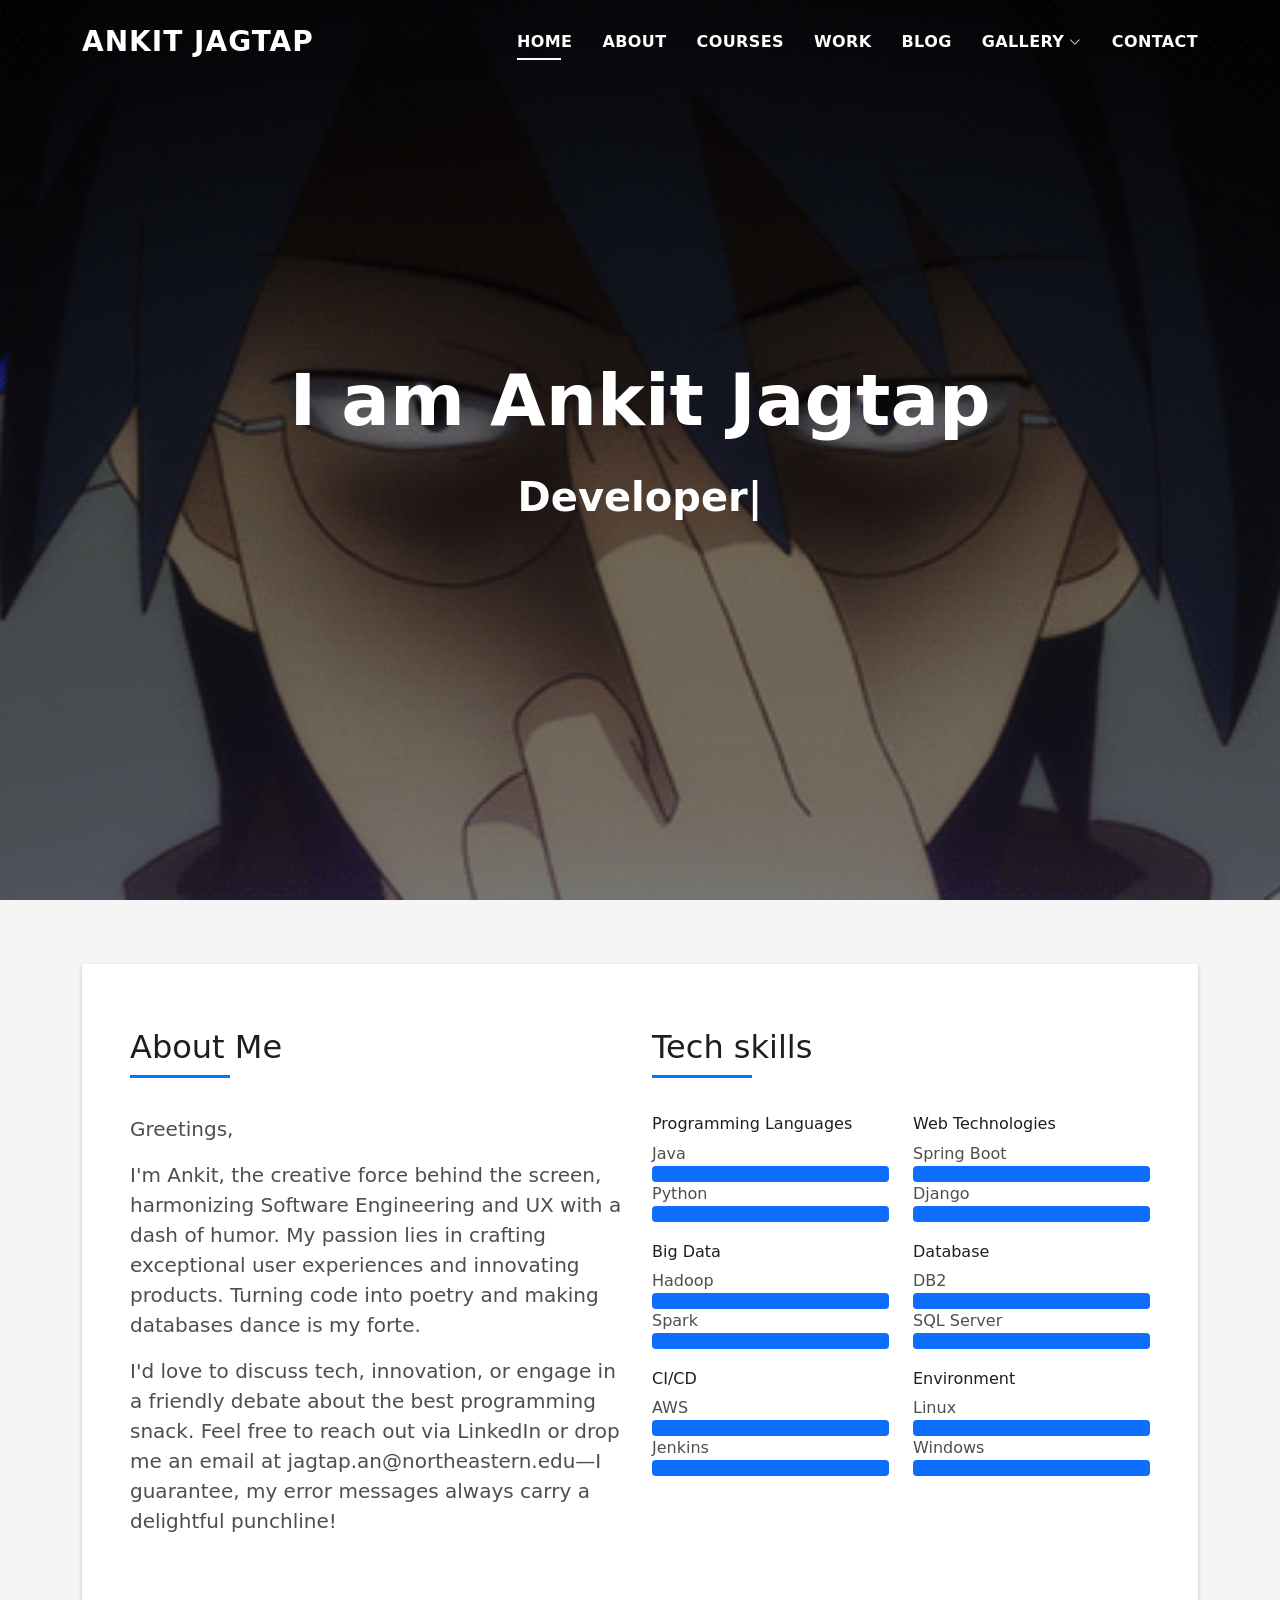
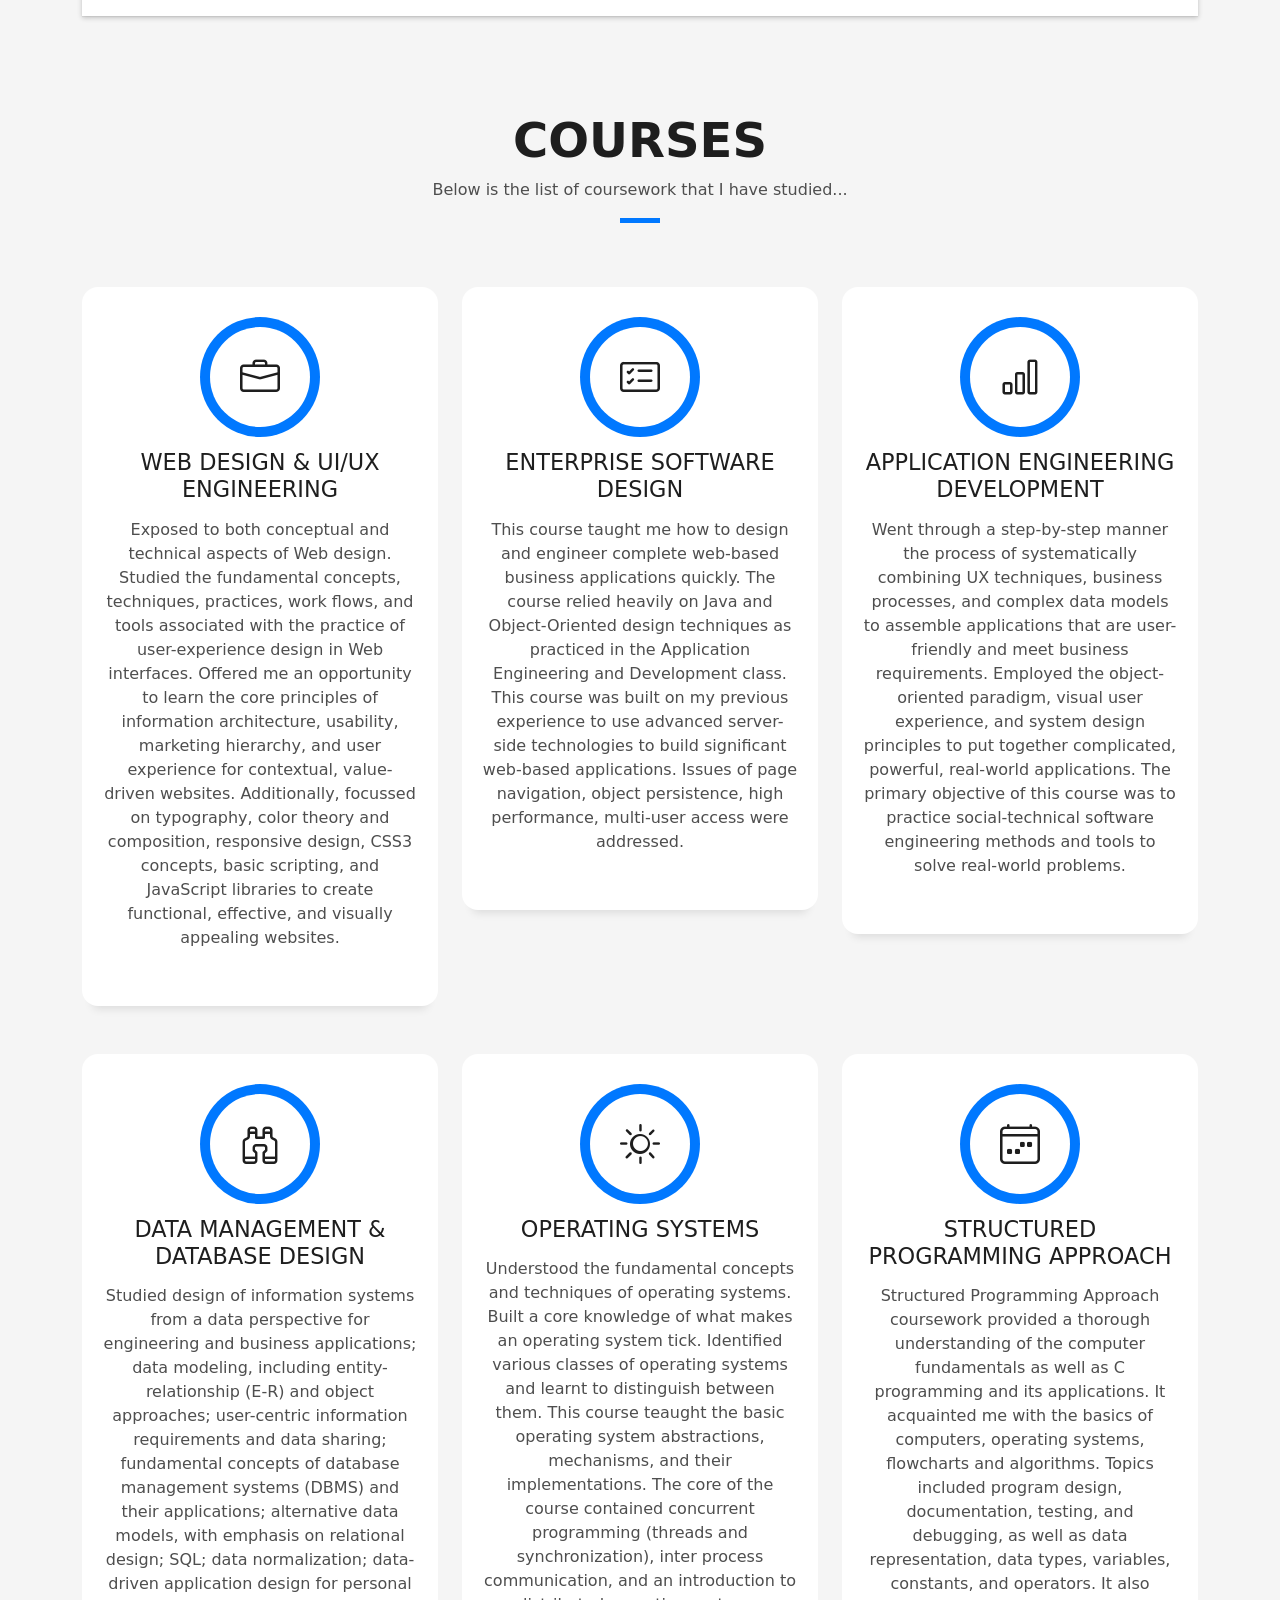
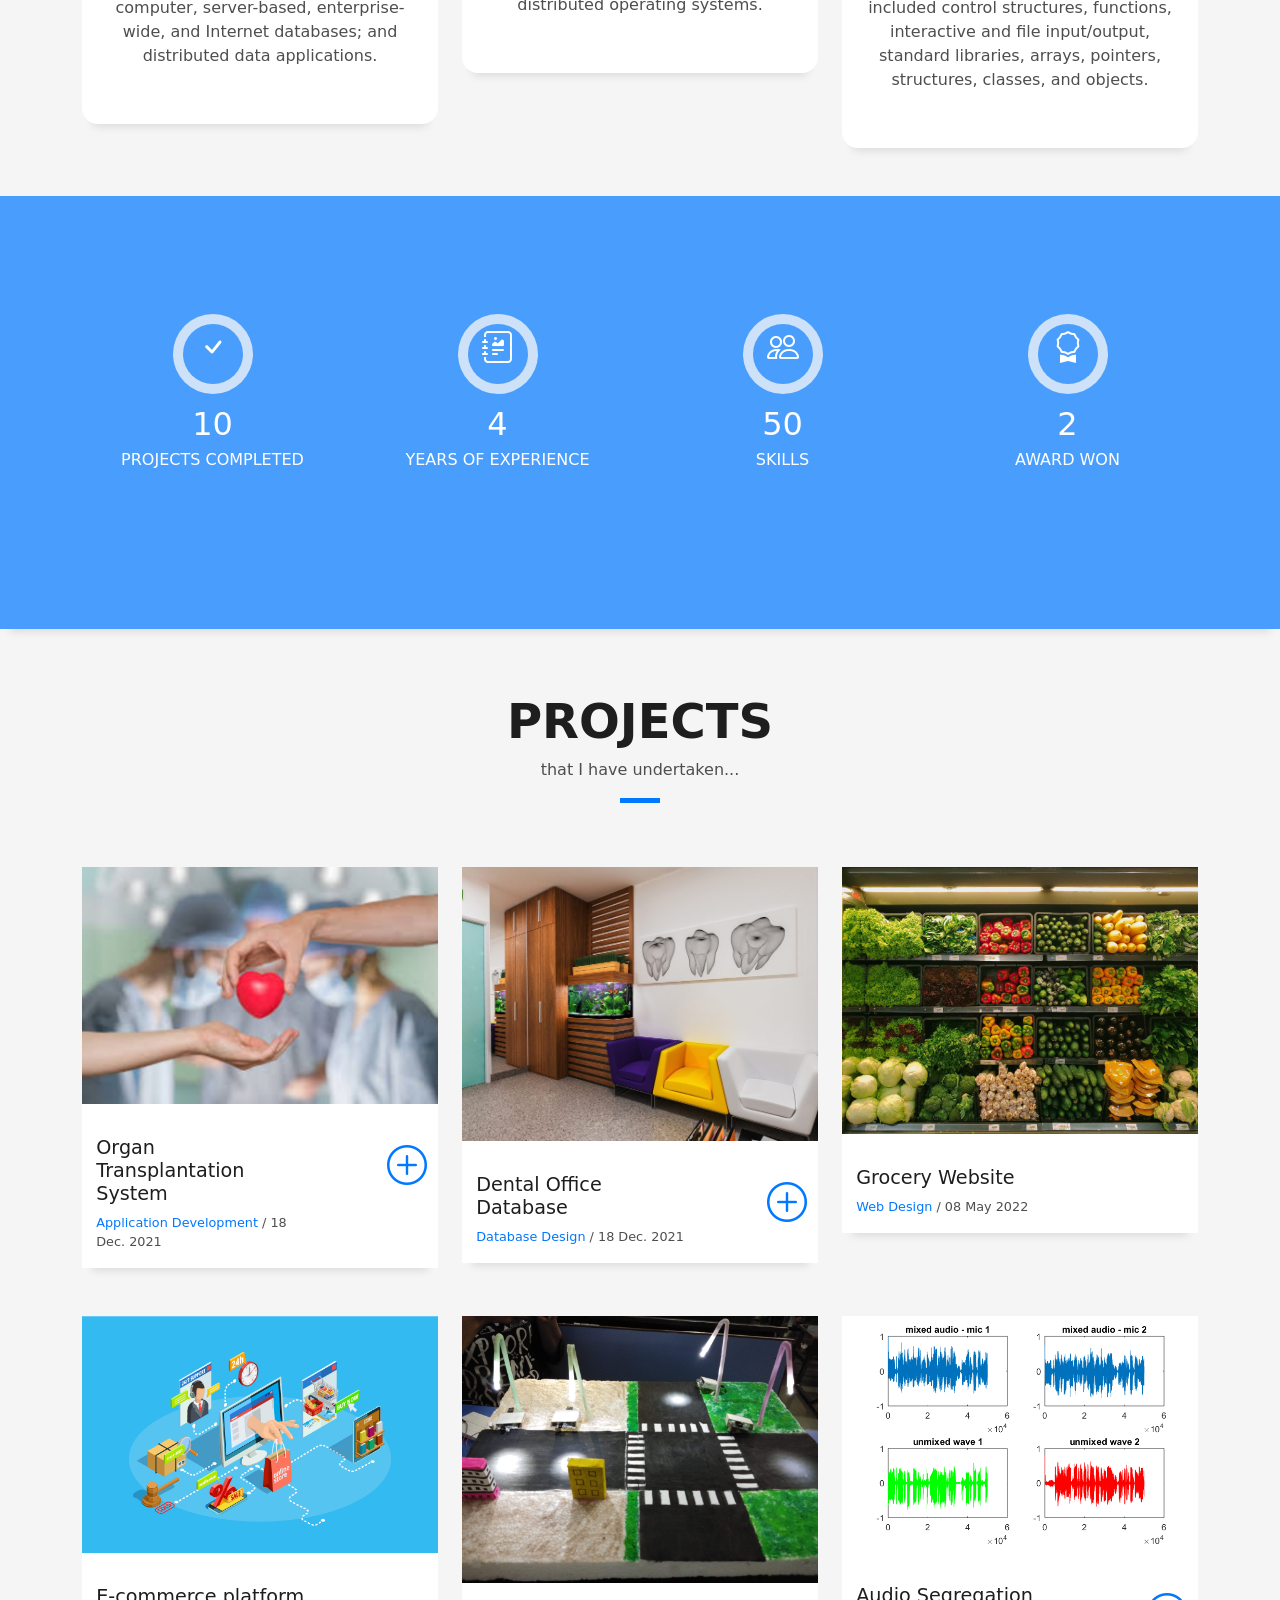
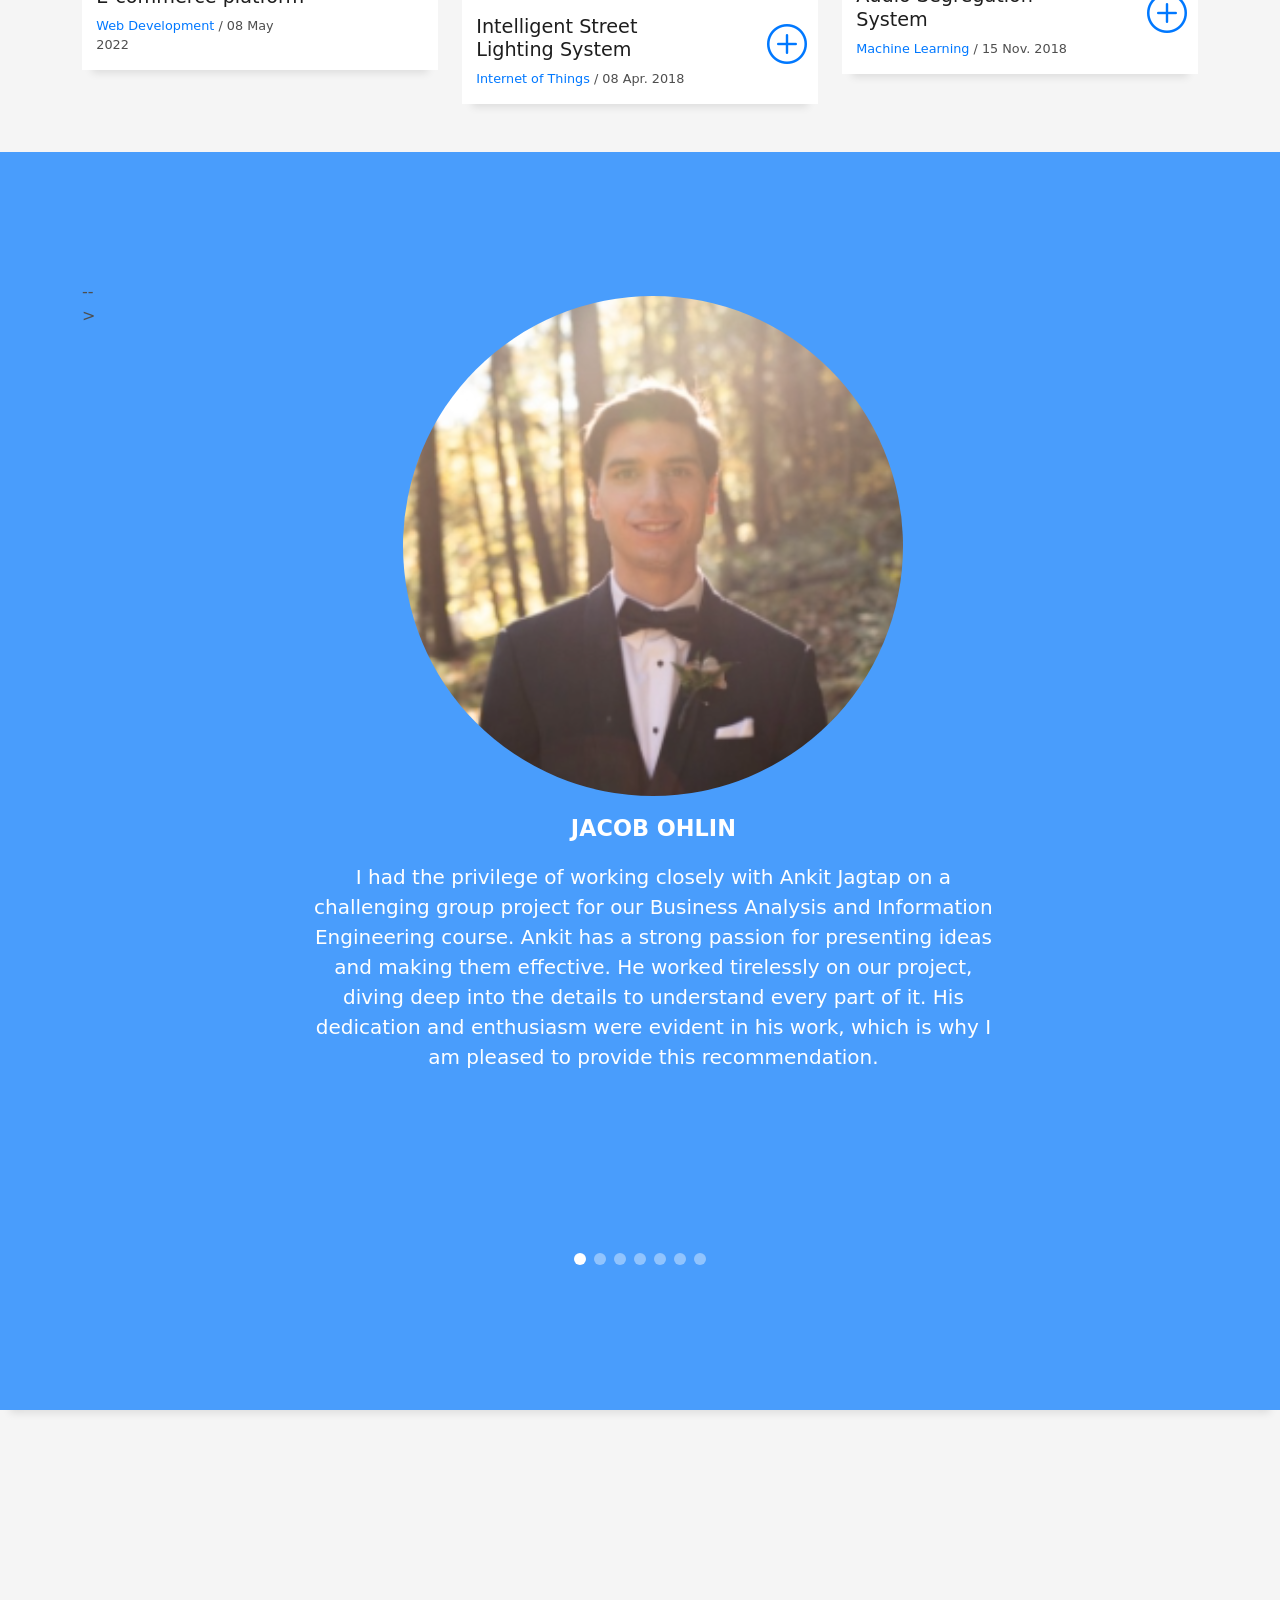
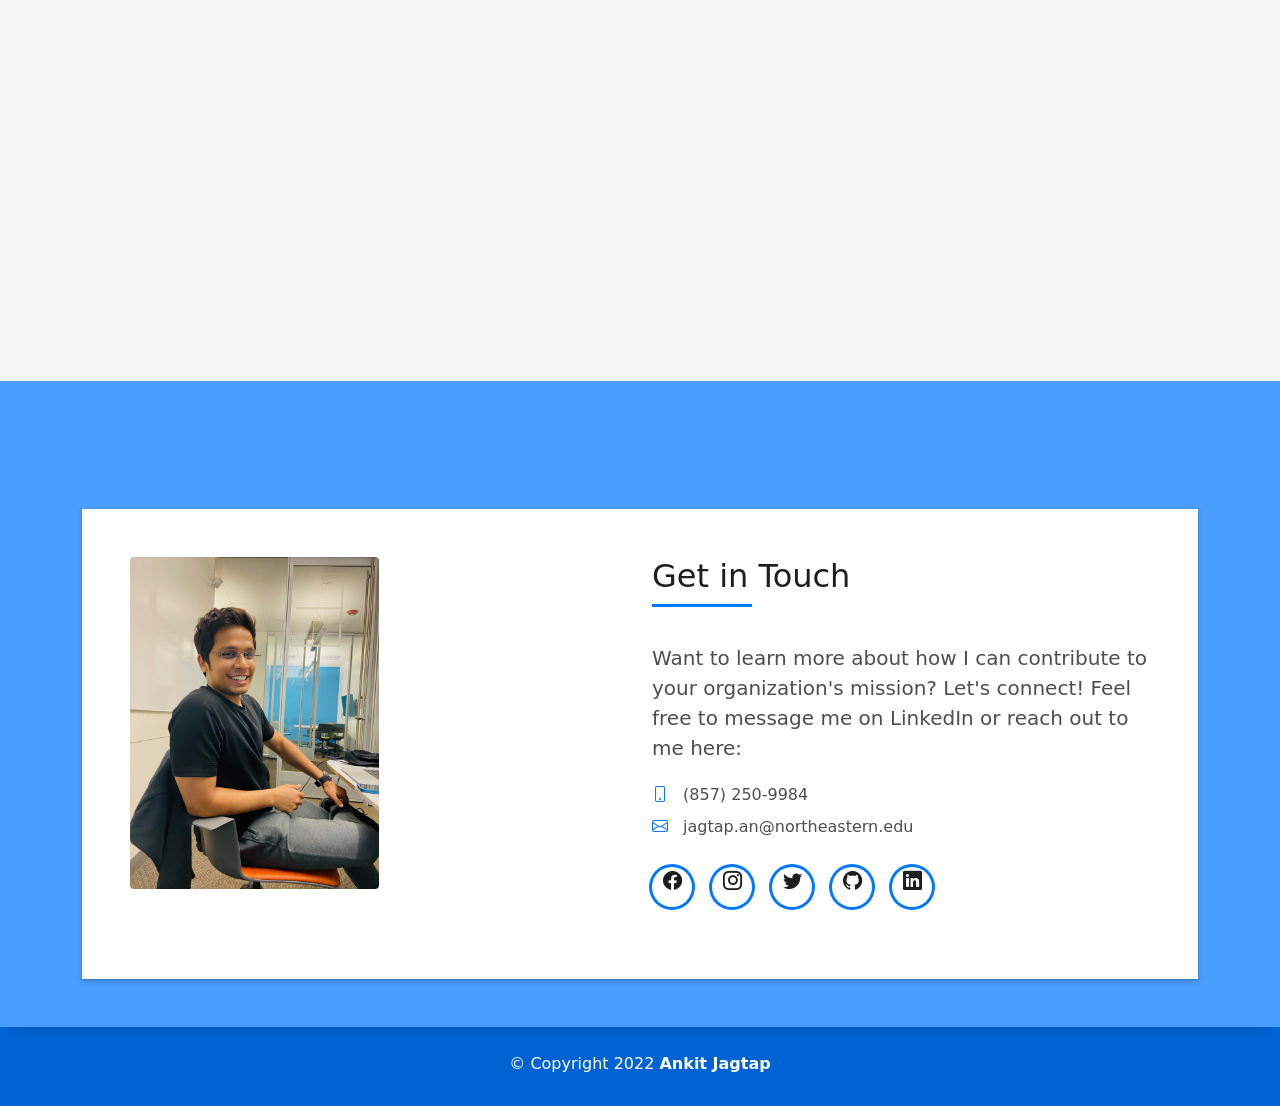
==== INFO6150-Assignment5_PartA/index.html @ 707063a5 "Update index.html Zapier chatbot" ====
<!DOCTYPE html>
<html lang="en">

<head>
  <!-- Favicons -->
  <meta charset="UTF-8">
    <meta name="viewport" content="width=device-width, initial-scale=1.0">
    <title>Ankit Jagtap</title>
    <!-- set the favicon -->
    <link rel="icon" href="assets/img/Avatar_Manga_2.png" type="image/x-icon">

  <!-- Vendor CSS Files -->
  <link href="assets/vendor/bootstrap/css/bootstrap.min.css" rel="stylesheet">
  <link href="assets/vendor/bootstrap-icons/bootstrap-icons.css" rel="stylesheet">
  <link href="assets/vendor/glightbox/css/glightbox.min.css" rel="stylesheet">
  <link href="assets/vendor/swiper/swiper-bundle.min.css" rel="stylesheet">

  <!-- Template Main CSS File -->
  <link href="assets/css/style.css" rel="stylesheet">

   <!-- Space for Key skills -->
      <style>
      .col-sm-6 {
        margin-bottom: 20px;
      }
    </style>

</head>

<body>
  
  <!-- ======= Header ======= -->
  <header id="header" class="fixed-top">
    <div class="container d-flex align-items-center justify-content-between">

      <h1 class="logo"><a href="index.html">ANKIT JAGTAP</a></h1>
      <!-- Uncomment below if you prefer to use an image logo -->
      <!-- <a href="index.html" class="logo"><img src="assets/img/logo.png" alt="" class="img-fluid"></a>-->

      <nav id="navbar" class="navbar">
        <ul>
          <li><a class="nav-link scrollto active" href="#hero">Home</a></li>
          <li><a class="nav-link scrollto" href="#about">About</a></li>
          <li><a class="nav-link scrollto" href="#services">Courses</a></li>
          <li><a class="nav-link scrollto " href="#work">Work</a></li>
          <li><a class="nav-link scrollto " href="#blog">Blog</a></li>
          <li class="dropdown"><a href="#"><span>Gallery</span> <i class="bi bi-chevron-down"></i></a>
            <ul>
              <li><a href="assets/img/Jagtap_Ankit_Resume.pdf">Resume</a></li>
              <li class="dropdown"><a href="#"><span>Certifications</span> <i class="bi bi-chevron-right"></i></a>
                <ul>
                  <li><a href="assets/img/Udemy_DA.jpeg">MySQL for Data Analysis</a></li>
                  <li><a href="assets/img/GoogleAnalytics.pdf">Google Analytics for Beginners</a></li>
                  <li><a href="assets/img/Java8_Udemy.pdf">Java-8</a></li>
                  <li><a href="assets/img/DA-100_Udemy.pdf">Microsoft Power BI (DA-100)</a></li>
                </ul>
              </li>
              <li><a href="assets/img/Evolve.pdf">Evolve Bronze Certification</a></li>
              <li><a href="assets/img/AceOfQuarter.jpeg">Q2- 2020 Ace of Quarter</a></li>
              <li><a href="https://www.hackerrank.com/jagtapankit65">Hackerrank</a></li>
            </ul>
          </li>
          <li><a class="nav-link scrollto" href="#contact">Contact</a></li>
        </ul>
        <i class="bi bi-list mobile-nav-toggle"></i>
      </nav><!-- .navbar -->

    </div>
  </header><!-- End Header -->

  <!-- ======= Hero Section ======= -->
  <div id="hero" class="hero route bg-image" style="background-image: url(assets/img/Smart_Guy_Glasses.gif)">
    <div class="overlay-itro"></div>
    <div class="hero-content display-table">
      <div class="table-cell">
        <div class="container">
          <!--<p class="display-6 color-d">Hello, world!</p>-->
          <h1 class="hero-title mb-4">I am Ankit Jagtap</h1>
          <p class="hero-subtitle"><span class="typed" data-typed-items="Developer, Designer, Innovator, Product Enthusiast"></span></p>
          <!-- <p class="pt-3"><a class="btn btn-primary btn js-scroll px-4" href="#about" role="button">Learn More</a></p> -->
        </div>
      </div>
    </div>
  </div><!-- End Hero Section -->

  <main id="main">

    <!-- ======= About Section ======= -->
    <section id="about" class="about-mf sect-pt4 route">
        <div class="container">
          <div class="row">
            <div class="col-sm-12">
              <div class="box-shadow-full about-me-section">
                <div class="row">
                  <div class="col-md-6">
                    <div class="about-me pt-4 pt-md-0">
                      <div class="title-box-2">
                        <h5 class="title-left">About Me</h5>
                      </div>
                      <p class="lead">Greetings,</p>
                      <p class="lead">
                        I'm Ankit, the creative force behind the screen,
                        harmonizing Software Engineering and UX with a dash of
                        humor. My passion lies in crafting exceptional user
                        experiences and innovating products. Turning code into
                        poetry and making databases dance is my forte.
                      </p>
                      <p class="lead">
                        I'd love to discuss tech, innovation, or engage in a
                        friendly debate about the best programming snack. Feel
                        free to reach out via LinkedIn or drop me an email at
                        jagtap.an@northeastern.edu—I guarantee, my error
                        messages always carry a delightful punchline!
                      </p>
                    </div>
                  </div>
                  <div class="col-md-6">
                    <div class="row">
                      <div class="col-sm-12">
                        <div class="title-box-2">
                          <h5 class="title-left">Tech skills</h5>
                        </div>
                      </div>
                      <div class="col-sm-6">
                        <!-- Left side -->
                        <h6>Programming Languages</h6>
                        <span>Java</span>
                        <div class="progress">
                          <div
                            class="progress-bar"
                            role="progressbar"
                            style="width: 100%"
                            aria-valuenow="100"
                            aria-valuemin="0"
                            aria-valuemax="100"
                          ></div>
                        </div>
                        <span>Python</span>
                        <div class="progress">
                          <div
                            class="progress-bar"
                            role="progressbar"
                            style="width: 100%"
                            aria-valuenow="100"
                            aria-valuemin="0"
                            aria-valuemax="100"
                          ></div>
                        </div>
                        <!-- Add other skills on the left side -->
                      </div>

                      <div class="col-sm-6">
                        <!-- Right side -->
                        <h6>Web Technologies</h6>
                        <span>Spring Boot</span>
                        <div class="progress">
                          <div
                            class="progress-bar"
                            role="progressbar"
                            style="width: 100%"
                            aria-valuenow="100"
                            aria-valuemin="0"
                            aria-valuemax="100"
                          ></div>
                        </div>
                        <span>Django</span>
                        <div class="progress">
                          <div
                            class="progress-bar"
                            role="progressbar"
                            style="width: 100%"
                            aria-valuenow="100"
                            aria-valuemin="0"
                            aria-valuemax="100"
                          ></div>
                        </div>
                        <!-- Add other skills on the right side -->
                      </div>

                      <div class="col-sm-6">
                        <h6>Big Data</h6>
                        <span>Hadoop</span>
                        <div class="progress">
                          <div
                            class="progress-bar"
                            role="progressbar"
                            style="width: 100%"
                            aria-valuenow="100"
                            aria-valuemin="0"
                            aria-valuemax="100"
                          ></div>
                        </div>
                        <span>Spark</span>
                        <div class="progress">
                          <div
                            class="progress-bar"
                            role="progressbar"
                            style="width: 100%"
                            aria-valuenow="100"
                            aria-valuemin="0"
                            aria-valuemax="100"
                          ></div>
                        </div>
                      </div>

                      <div class="col-sm-6">
                        <h6>Database</h6>
                        <span>DB2</span>
                        <div class="progress">
                          <div
                            class="progress-bar"
                            role="progressbar"
                            style="width: 100%"
                            aria-valuenow="100"
                            aria-valuemin="0"
                            aria-valuemax="100"
                          ></div>
                        </div>
                        <span>SQL Server</span>
                        <div class="progress">
                          <div
                            class="progress-bar"
                            role="progressbar"
                            style="width: 100%"
                            aria-valuenow="100"
                            aria-valuemin="0"
                            aria-valuemax="100"
                          ></div>
                        </div>
                      </div>

                      <div class="col-sm-6">
                        <h6>CI/CD</h6>
                        <span>AWS</span>
                        <div class="progress">
                          <div
                            class="progress-bar"
                            role="progressbar"
                            style="width: 100%"
                            aria-valuenow="100"
                            aria-valuemin="0"
                            aria-valuemax="100"
                          ></div>
                        </div>
                        <span>Jenkins</span>
                        <div class="progress">
                          <div
                            class="progress-bar"
                            role="progressbar"
                            style="width: 100%"
                            aria-valuenow="100"
                            aria-valuemin="0"
                            aria-valuemax="100"
                          ></div>
                        </div>
                      </div>

                      <div class="col-sm-6">
                        <h6>Environment</h6>
                        <span>Linux</span>
                        <div class="progress">
                          <div
                            class="progress-bar"
                            role="progressbar"
                            style="width: 100%"
                            aria-valuenow="100"
                            aria-valuemin="0"
                            aria-valuemax="100"
                          ></div>
                        </div>
                        <span>Windows</span>
                        <div class="progress">
                          <div
                            class="progress-bar"
                            role="progressbar"
                            style="width: 100%"
                            aria-valuenow="100"
                            aria-valuemin="0"
                            aria-valuemax="100"
                          ></div>
                        </div>
                      </div>
                    </div>
                  </div>
                </div>
              </div>
            </div>
          </div>
        </div>
      </section>
    <!-- End About Section -->

    <!-- ======= Services Section ======= -->
    <section id="services" class="services-mf pt-5 route">
      <div class="container">
        <div class="row">
          <div class="col-sm-12">
            <div class="title-box text-center">
              <h3 class="title-a">
                Courses
              </h3>
              <p class="subtitle-a">
                Below is the list of coursework that I have studied...
              </p>
              <div class="line-mf"></div>
            </div>
          </div>
        </div>
        <div class="row">
          <div class="col-md-4">
            <div class="service-box">
              <div class="service-ico">
                <span class="ico-circle"><i class="bi bi-briefcase"></i></span>
              </div>
              <div class="service-content">
                <h2 class="s-title">Web Design & UI/UX Engineering</h2>
                <p class="s-description text-center">
                  Exposed to both conceptual and technical aspects of Web design.
                  Studied the fundamental concepts, techniques, practices, work flows, and tools associated with the practice of user-experience design in Web interfaces. 
                  Offered me an opportunity to learn the core principles of information architecture, usability, marketing hierarchy, and user experience for contextual, value-driven websites. 
                  Additionally, focussed on typography, color theory and composition, responsive design, CSS3 concepts, basic scripting, and JavaScript libraries to create functional, effective, and visually appealing websites.
                </p>
              </div>
            </div>
          </div>
          <div class="col-md-4">
            <div class="service-box">
              <div class="service-ico">
                <span class="ico-circle"><i class="bi bi-card-checklist"></i></span>
              </div>
              <div class="service-content">
                <h2 class="s-title">Enterprise Software Design</h2>
                <p class="s-description text-center">
                  This course taught me how to design and engineer complete web-based business applications quickly. 
                  The course relied heavily on Java and Object-Oriented design techniques as practiced in the Application Engineering and Development class. 
                  This course was built on my previous experience to use advanced server-side technologies to build significant web-based applications. 
                  Issues of page navigation, object persistence, high performance, multi-user access were addressed.
                </p>
              </div>
            </div>
          </div>
          <div class="col-md-4">
            <div class="service-box">
              <div class="service-ico">
                <span class="ico-circle"><i class="bi bi-bar-chart"></i></span>
              </div>
              <div class="service-content">
                <h2 class="s-title">Application Engineering Development</h2>
                <p class="s-description text-center">
                  Went through a step-by-step manner the process of systematically combining UX techniques, business processes, and complex data models to assemble applications that are user-friendly and meet business requirements. 
                  Employed the object-oriented paradigm, visual user experience, and system design principles to put together complicated, powerful, real-world applications. 
                  The primary objective of this course was to practice social-technical software engineering methods and tools to solve real-world problems.
                </p>
              </div>
            </div>
          </div>
          <div class="col-md-4">
            <div class="service-box">
              <div class="service-ico">
                <span class="ico-circle"><i class="bi bi-binoculars"></i></span>
              </div>
              <div class="service-content">
                <h2 class="s-title">Data Management & Database Design</h2>
                <p class="s-description text-center">
                  Studied design of information systems from a data perspective for engineering and business applications; data modeling, including entity-relationship (E-R) and object approaches; 
                  user-centric information requirements and data sharing; fundamental concepts of database management systems (DBMS) and their applications; 
                  alternative data models, with emphasis on relational design; SQL; data normalization; data-driven application design for personal computer, server-based, enterprise-wide, and Internet databases; and distributed data applications.
                </p>
              </div>
            </div>
          </div>
          <div class="col-md-4">
            <div class="service-box">
              <div class="service-ico">
                <span class="ico-circle"><i class="bi bi-brightness-high"></i></span>
              </div>
              <div class="service-content">
                <h2 class="s-title">Operating Systems</h2>
                <p class="s-description text-center">
                  Understood the fundamental concepts and techniques of operating systems. 
                  Built a core knowledge of what makes an operating system tick. 
                  Identified various classes of operating systems and learnt to distinguish between them.
                  This course teaught the basic operating system abstractions, mechanisms, and their implementations.
                  The core of the course contained concurrent programming (threads and synchronization), inter process communication, and an introduction to distributed operating systems.
                </p>
              </div>
            </div>
          </div>
          <div class="col-md-4">
            <div class="service-box">
              <div class="service-ico">
                <span class="ico-circle"><i class="bi bi-calendar4-week"></i></span>
              </div>
              <div class="service-content">
                <h2 class="s-title">Structured Programming Approach</h2>
                <p class="s-description text-center">
                  Structured Programming Approach coursework provided a thorough understanding of the computer fundamentals as well as C programming and its applications. 
                  It acquainted me with the basics of computers, operating systems, flowcharts and algorithms.
                  Topics included program design, documentation, testing, and debugging, as well as data representation, data types, variables, constants, and operators. 
                  It also included control structures, functions, interactive and file input/output, standard libraries, arrays, pointers, structures, classes, and objects.
                </p>
              </div>
            </div>
          </div>
        </div>
      </div>
    </section><!-- End Services Section -->

    <!-- ======= Counter Section ======= -->
    <div class="section-counter paralax-mf bg-image" style="background-image: url(assets/img/counters-bg.jpg)">
      <div class="overlay-mf"></div>
      <div class="container position-relative">
        <div class="row">
          <div class="col-sm-3 col-lg-3">
            <div class="counter-box counter-box pt-4 pt-md-0">
              <div class="counter-ico">
                <span class="ico-circle"><i class="bi bi-check"></i></span>
              </div>
              <div class="counter-num">
                <p data-purecounter-start="0" data-purecounter-end="10" data-purecounter-duration="1" class="counter purecounter"></p>
                <span class="counter-text">PROJECTS COMPLETED</span>
              </div>
            </div>
          </div>
          <div class="col-sm-3 col-lg-3">
            <div class="counter-box pt-4 pt-md-0">
              <div class="counter-ico">
                <span class="ico-circle"><i class="bi bi-journal-richtext"></i></span>
              </div>
              <div class="counter-num">
                <p data-purecounter-start="0" data-purecounter-end="4" data-purecounter-duration="1" class="counter purecounter"></p>
                <span class="counter-text">YEARS OF EXPERIENCE</span>
              </div>
            </div>
          </div>
          <div class="col-sm-3 col-lg-3">
            <div class="counter-box pt-4 pt-md-0">
              <div class="counter-ico">
                <span class="ico-circle"><i class="bi bi-people"></i></span>
              </div>
              <div class="counter-num">
                <p data-purecounter-start="0" data-purecounter-end="50" data-purecounter-duration="1" class="counter purecounter"></p>
                <span class="counter-text">SKILLS</span>
              </div>
            </div>
          </div>
          <div class="col-sm-3 col-lg-3">
            <div class="counter-box pt-4 pt-md-0">
              <div class="counter-ico">
                <span class="ico-circle"><i class="bi bi-award"></i></span>
              </div>
              <div class="counter-num">
                <p data-purecounter-start="0" data-purecounter-end="2" data-purecounter-duration="1" class="counter purecounter"></p>
                <span class="counter-text">AWARD WON</span>
              </div>
            </div>
          </div>
        </div>
      </div>
    </div><!-- End Counter Section -->

    <!-- ======= Projects Section ======= -->
    <section id="work" class="portfolio-mf sect-pt4 route">
      <div class="container">
        <div class="row">
          <div class="col-sm-12">
            <div class="title-box text-center">
              <h3 class="title-a">
                PROJECTS
              </h3>
              <p class="subtitle-a">
                that I have undertaken...
              </p>
              <div class="line-mf"></div>
            </div>
          </div>
        </div>
        <div class="row">
          <div class="col-md-4">
            <div class="work-box">
              <a href="assets/img/Donor2.v4.jpg" data-gallery="portfolioGallery" class="portfolio-lightbox">
                <div class="work-img">
                  <img src="assets/img/Donor2.v4.jpg" alt="" class="img-fluid">
                </div>
              </a>
              <div class="work-content">
                <div class="row">
                  <div class="col-sm-8">
                    <h2 class="w-title">Organ Transplantation System</h2>
                    <div class="w-more">
                      <span class="w-ctegory">Application Development</span> / <span class="w-date">18 Dec. 2021</span>
                    </div>
                  </div>
                  <div class="col-sm-4">
                    <div class="w-like">
                      <a href="portfolio-details1.html"> <span class="bi bi-plus-circle"></span></a>
                    </div>
                  </div>
                </div>
              </div>
            </div>
          </div>
          <div class="col-md-4">
            <div class="work-box">
              <a href="assets/img/DentalOffice2.jpeg" data-gallery="portfolioGallery" class="portfolio-lightbox">
                <div class="work-img">
                  <img src="assets/img/DentalOffice2.jpeg" alt="" class="img-fluid">
                </div>
              </a>
              <div class="work-content">
                <div class="row">
                  <div class="col-sm-8">
                    <h2 class="w-title">Dental Office Database</h2>
                    <div class="w-more">
                      <span class="w-ctegory">Database Design</span> / <span class="w-date">18 Dec. 2021</span>
                    </div>
                  </div>
                  <div class="col-sm-4">
                    <div class="w-like">
                      <a href="portfolio-details2.html"> <span class="bi bi-plus-circle"></span></a>
                    </div>
                  </div>
                </div>
              </div>
            </div>
          </div>
          <div class="col-md-4">
            <div class="work-box">
              <a href="assets/img/GroceryStore.jpeg" data-gallery="portfolioGallery" class="portfolio-lightbox">
                <div class="work-img">
                  <img src="assets/img/GroceryStore.jpeg" alt="" class="img-fluid">
                </div>
              </a>
              <div class="work-content">
                <div class="row">
                  <div class="col-sm-8">
                    <h2 class="w-title">Grocery Website</h2>
                    <div class="w-more">
                      <span class="w-ctegory">Web Design</span> / <span class="w-date">08 May 2022</span>
                    </div>
                  </div>
                  <!-- <div class="col-sm-4">
                    <div class="w-like">
                      <a href="portfolio-details.html"> <span class="bi bi-plus-circle"></span></a>
                    </div>
                  </div> -->
                </div>
              </div>
            </div>
          </div>
          <div class="col-md-4">
            <div class="work-box">
              <a href="assets/img/Ecommerce.png" data-gallery="portfolioGallery" class="portfolio-lightbox">
                <div class="work-img">
                  <img src="assets/img/Ecommerce.png" alt="" class="img-fluid">
                </div>
              </a>
              <div class="work-content">
                <div class="row">
                  <div class="col-sm-8">
                    <h2 class="w-title">E-commerce platform</h2>
                    <div class="w-more">
                      <span class="w-ctegory">Web Development</span> / <span class="w-date">08 May 2022</span>
                    </div>
                  </div>
                  <!-- <div class="col-sm-4">
                    <div class="w-like">
                      <a href="portfolio-details.html"> <span class="bi bi-plus-circle"></span></a>
                    </div>
                  </div> -->
                </div>
              </div>
            </div>
          </div>
          <div class="col-md-4">
            <div class="work-box">
              <a href="assets/img/StreetLight.jpeg" data-gallery="portfolioGallery" class="portfolio-lightbox">
                <div class="work-img">
                  <img src="assets/img/StreetLight.jpeg" alt="" class="img-fluid">
                </div>
              </a>
              <div class="work-content">
                <div class="row">
                  <div class="col-sm-8">
                    <h2 class="w-title">Intelligent Street Lighting System</h2>
                    <div class="w-more">
                      <span class="w-ctegory">Internet of Things</span> / <span class="w-date">08 Apr. 2018</span>
                    </div>
                  </div>
                  <div class="col-sm-4">
                    <div class="w-like">
                      <a href="portfolio-details3.html"> <span class="bi bi-plus-circle"></span></a>
                    </div>
                  </div>
                </div>
              </div>
            </div>
          </div>
          <div class="col-md-4">
            <div class="work-box">
              <a href="assets/img/AudioSegregationSys.png" data-gallery="portfolioGallery" class="portfolio-lightbox">
                <div class="work-img">
                  <img src="assets/img/AudioSegregationSys.png" alt="" class="img-fluid">
                </div>
              </a>
              <div class="work-content">
                <div class="row">
                  <div class="col-sm-8">
                    <h2 class="w-title">Audio Segregation System</h2>
                    <div class="w-more">
                      <span class="w-ctegory">Machine Learning</span> / <span class="w-date">15 Nov. 2018</span>
                    </div>
                  </div>
                  <div class="col-sm-4">
                    <div class="w-like">
                      <a href="portfolio-details4.html"> <span class="bi bi-plus-circle"></span></a>
                    </div>
                  </div>
                </div>
              </div>
            </div>
          </div>

        </div>
      </div>
    </section><!-- End Portfolio Section -->

    <!-- ======= Testimonials Section ======= -->
    <div class="testimonials paralax-mf bg-image" style="background-image: url(assets/img/overlay-bg.jpg)">
      <div class="overlay-mf"></div>
      <div class="container">
        <div class="row">
          <div class="col-md-12">

            <div class="testimonials-slider swiper" data-aos="fade-up" data-aos-delay="100">
              <div class="swiper-wrapper">

<!--                 <div class="swiper-slide">
                  <div class="testimonial-box">
                    <div class="author-test">
                      <img src="assets/img/VincentLattuada.jpeg" alt="" class="rounded-circle b-shadow-a">
                      <span class="author">Vincent Lattuada</span>
                    </div>
                    <div class="content-test">
                      <p class="description lead">
                        Ankit is a bright energized learner with a passion for information systems. He was a great student producing exceptional work and challenged both his classmates and myself with his unique approach and ideas. 
                        He approached issues with an open mind and devised solutions that had an edge to them. He is a great communicator and was the natural leader for his class project. 
                        He would be an asset to any organization or team.
                      </p>
                    </div>
                  </div>
                </div><!-- End testimonial item --> -->

                <div class="swiper-slide">
                    <div class="testimonial-box">
                      <div class="author-test">
                        <img
                          src="assets/img/Jacob_Ohlin.png"
                          alt=""
                          class="rounded-circle b-shadow-a"
                        />
                        <span class="author">Jacob Ohlin</span>
                      </div>
                      <div class="content-test">
                        <p class="description lead">
                          I had the privilege of working closely with Ankit
                          Jagtap on a challenging group project for our Business
                          Analysis and Information Engineering course. Ankit has
                          a strong passion for presenting ideas and making them
                          effective. He worked tirelessly on our project, diving
                          deep into the details to understand every part of it.
                          His dedication and enthusiasm were evident in his
                          work, which is why I am pleased to provide this
                          recommendation.
                        </p>
                      </div>
                    </div>
                  </div>
                  <!-- End testimonial item -->

                  <div class="swiper-slide">
                    <div class="testimonial-box">
                      <div class="author-test">
                        <img
                          src="assets/img/Frank.png"
                          alt=""
                          class="rounded-circle b-shadow-a"
                        />
                        <span class="author">Tae Hyun Kim</span>
                      </div>
                      <div class="content-test">
                        <p class="description lead">
                          I had the privilege of working closely with Ankit
                          during our time as GSG senators at Northeastern
                          University. Ankit's leadership left a lasting
                          impression on me as Vice President of the committee.
                          He consistently demonstrated exceptional care,
                          support, and fostered a positive and collaborative
                          environment. Ankit's extensive knowledge and expertise
                          in technology set him apart. His innovative ideas and
                          technical skills streamlined our processes with the
                          development of an automated attendance system. He also
                          played a crucial role in enhancing the reliability of
                          the Northeastern University mobile app and creating a
                          visually appealing UI homepage.
                        </p>
                      </div>
                    </div>
                  </div>
                  <!-- End testimonial item -->

                  <div class="swiper-slide">
                    <div class="testimonial-box">
                      <div class="author-test">
                        <img
                          src="assets/img/Manisha_Iyer.png"
                          alt=""
                          class="rounded-circle b-shadow-a"
                        />
                        <span class="author">Manisha Iyer</span>
                      </div>
                      <div class="content-test">
                        <p class="description lead">
                          I had the pleasure of partnering with Ankit on two
                          pivotal projects during our time at Northeastern
                          University. Ankit's outstanding team spirit,
                          proactiveness and ownership of project success were
                          truly remarkable. In our "Game Compatibility System
                          for PlayStation" project, his project management
                          skills ensured efficient execution. Ankit's ability to
                          streamline processes and allocate resources
                          effectively led to a 25% reduction in project
                          timelines in our "Conference Funding Process
                          Automation" project. Furthermore, his exceptional
                          presentation skills greatly enhanced our project's
                          effectiveness, conveying complex ideas with clarity
                          and enthusiasm. Ankit is a true asset to any team,
                          known for driving projects to successful execution.
                        </p>
                      </div>
                    </div>
                  </div>
                  <!-- End testimonial item -->

                  <div class="swiper-slide">
                    <div class="testimonial-box">
                      <div class="author-test">
                        <img
                          src="assets/img/Shrimoyee_Banerjee.png"
                          alt=""
                          class="rounded-circle b-shadow-a"
                        />
                        <span class="author">Shrimoyee Banerjee</span>
                      </div>
                      <div class="content-test">
                        <p class="description lead">
                          Ankit possesses outstanding presentation skills that
                          truly set him apart. His ability to convey complex
                          ideas with clarity and enthusiasm greatly enhanced our
                          project's effectiveness. He took the initiative to
                          dive deep into the project's intricacies, leaving no
                          stone unturned. His commitment to understanding every
                          aspect of the project was evident in his work.
                        </p>
                      </div>
                    </div>
                  </div>
                  <!-- End testimonial item -->

                  <div class="swiper-slide">
                    <div class="testimonial-box">
                      <div class="author-test">
                        <img
                          src="assets/img/Vishal_More.jpg"
                          alt=""
                          class="rounded-circle b-shadow-a"
                        />
                        <span class="author">Vishal More</span>
                      </div>
                      <div class="content-test">
                        <p class="description lead">
                          I am thrilled to provide a strong recommendation for
                          Ankit based on our shared professional experiences at
                          Hexaware Technologies. Ankit was a live wire when it
                          came to discover bugs within the application,
                          showing exceptional attention to detail. He
                          meticulously ensured that the software met all
                          business requirements and demonstrated a continuous
                          learning approach. Ankit's dedication to deliver a
                          high-quality application was exemplary. His sharp eye
                          for detail and thoroughness allowed him to uncover
                          even the most elusive issues within the application.
                          He consistently went above and beyond to ensure a
                          flawless user experience.
                        </p>
                      </div>
                    </div>
                  </div>
                  <!-- End testimonial item -->

                  <div class="swiper-slide">
                    <div class="testimonial-box">
                      <div class="author-test">
                        <img
                          src="assets/img/ShreyaShetty_ccexpress.jpeg"
                          alt=""
                          class="rounded-circle b-shadow-a"
                        />
                        <span class="author">Shreya Shetty</span>
                      </div>
                      <div class="content-test">
                        <p class="description lead">
                          Ankit's tenure as a Software Engineer at Hexaware Technologies was marked by his 
                          exceptional capability, unwavering conscientiousness, and the ability 
                          to excel with minimal supervision. His future endeavors post-education are poised to bring 
                          substantial value and excellence to any team fortunate to have him on board.
                        </p>
                      </div>
                    </div>
                  </div>
                  <!-- End testimonial item -->

                  <div class="swiper-slide">
                    <div class="testimonial-box">
                      <div class="author-test">
                        <img
                          src="assets/img/BhavikDand_ccexpress.jpeg"
                          alt=""
                          class="rounded-circle b-shadow-a"
                        />
                        <span class="author">Bhavik Dand</span>
                      </div>
                      <div class="content-test">
                        <p class="description lead">
                          It's rare to find goal-oriented and focused
                          developers like Ankit. We worked in the same team for
                          a year. Ankit is proficient in Java and has a good grasp
                          over object-oriented principles. Ankit was always a
                          proactive contributor in design discussions and he was
                          always reliable when it came to executing user
                          stories, excellent story breakdown and time
                          management. I was impressed by Ankit's ability to come
                          up with innovative solutions without ever losing sight
                          of the long-term goal. It was a pleasure working with
                          him. Ankit will be a valuable asset to any company
                        </p>
                      </div>
                    </div>
                  </div>
                  <!-- End testimonial item -->
                </div>
                <div class="swiper-pagination"></div>
              </div>
            </div>
          </div>
        </div>
      </div>
      <!-- End Testimonials Section -->

    <!-- ======= Blog Section ======= -->
    <section id="blog">
      <iframe src="https://widget.tagembed.com/120152?view" style=" width:100%;height:500px;overflow: auto;" frameborder="0" allowtransparency="true"></iframe>
    </section>



    <!-- ======= Contact Section ======= -->
    <section id="contact" class="paralax-mf footer-paralax bg-image sect-mt4 route" style="background-image: url(assets/img/overlay-bg.jpg)">
    <div class="overlay-mf"></div>
    <div class="container">
        <div class="row">
            <div class="col-sm-12">
                <div class="contact-mf">
                    <div id="contact" class="box-shadow-full">
                        <div class="row">
                            <div class="col-md-6">
                                <div class="about-img">
                                    <img src="assets/img/IMG_2417.jpg" class="img-fluid rounded b-shadow-a" width="50%" alt="">
                                </div>
                            </div>
                            <div class="col-md-6">
                                <div class="title-box-2 pt-4 pt-md-0">
                                    <h5 class="title-left">
                                        Get in Touch
                                    </h5>
                                </div>
                                <div class="more-info">
                                    <p class="lead">
                                        Want to learn more about how I can contribute to your organization's mission? Let's connect! Feel free to message me on LinkedIn or reach out to me here:
                                    </p>
                                    <ul class="list-ico">
                                        <!-- <li><span class="bi bi-geo-alt"></span> 75 ST ALPHONSUS ST BOSTON, MA 02120</li> -->
                                        <li><span class="bi bi-phone"></span> (857) 250-9984</li>
                                        <li><span class="bi bi-envelope"></span> jagtap.an@northeastern.edu</li>
                                    </ul>
                                </div>
                                <div class="socials">
                                    <ul>
                                        <li><a href="https://www.facebook.com/ankit.jagtap.98"><span class="ico-circle"><i class="bi bi-facebook"></i></span></a></li>
                                        <li><a href="https://instagram.com/ankit_jagtap?igshid=YmMyMTA2M2Y="><span class="ico-circle"><i class="bi bi-instagram"></i></span></a></li>
                                        <li><a href="https://twitter.com/Ankit_Jagtap12"><span class="ico-circle"><i class="bi bi-twitter"></i></span></a></li>
                                        <li>
                            <a href="https://github.com/AnkitJagtap01"
                              ><span class="ico-circle"
                                ><i class="bi bi-github"></i></span
                            ></a>
                          </li>
                                        <li><a href="https://www.linkedin.com/in/ankitjagtap/"><span class="ico-circle"><i class="bi bi-linkedin"></i></span></a></li>
                                    </ul>
                                </div>
                            </div>
                        </div>
                    </div>
                </div>
            </div>
        </div>
    </div>
</section><!-- End Contact Section -->

  </main><!-- End #main -->

  <!-- ======= Footer ======= -->
  <footer>
    <div class="container">
      <div class="row">
        <div class="col-sm-12">
          <div class="copyright-box">
            <p class="copyright">&copy; Copyright 2022 <strong>Ankit Jagtap</strong></p>
            <div class="credits">
            </div>
          </div>
        </div>
      </div>
    </div>
  </footer><!-- End  Footer -->

  <div id="preloader"></div>
  <a href="#" class="back-to-top d-flex align-items-center justify-content-center"><i class="bi bi-arrow-up-short"></i></a>

  <!-- Vendor JS Files -->
  <script src="assets/vendor/purecounter/purecounter.js"></script>
  <script src="assets/vendor/bootstrap/js/bootstrap.bundle.min.js"></script>
  <script src="assets/vendor/glightbox/js/glightbox.min.js"></script>
  <script src="assets/vendor/swiper/swiper-bundle.min.js"></script>
  <script src="assets/vendor/typed.js/typed.min.js"></script>
  <script src="assets/vendor/php-email-form/validate.js"></script>

  <script type='module' src='https://interfaces.zapier.com/assets/web-components/zapier-interfaces/zapier-interfaces.esm.js'></script>
<zapier-interfaces-page-embed page-id='clr2w8zet00061sns1jaaoa1a' no-background='false'  style='max-width: 900px; height: 500px;'></zapier-interfaces-page-embed>

  <!-- Template Main JS File -->
  <script src="assets/js/main.js"></script>

</body>

</html>
---- INFO6150-Assignment5_PartA/assets/css/style.css ----
/**
* Template Name: DevFolio - v4.7.1
* Template URL: https://bootstrapmade.com/devfolio-bootstrap-portfolio-html-template/
* Author: BootstrapMade.com
* License: https://bootstrapmade.com/license/
*/

/*--------------------------------------------------------------
# General
--------------------------------------------------------------*/
body {
  background-color: #f5f5f5;
  color: #4e4e4e;
}

h1,
h2,
h3,
h4,
h5,
h6 {
  color: #1e1e1e;
}

a {
  color: #1e1e1e;
  text-decoration: none;
  transition: all 0.5s ease-in-out;
}
a:hover {
  color: #0078ff;
  text-decoration: none;
  transition: all 0.5s ease-in-out;
}

.p-r {
  position: relative;
}

.color-a {
  text-decoration: none;
  color: #0078ff;
}

.color-d {
  color: #f5f5f5;
}

.color-text-a {
  text-decoration: none;
  color: #4e4e4e;
}

.box-shadow, .card-blog, .work-box, .service-box, .paralax-mf {
  box-shadow: 0 13px 8px -10px rgba(0, 0, 0, 0.1);
}

.box-shadow-a, .button:hover {
  text-decoration: none;
  box-shadow: 0 0 0 4px #cde1f8;
}

.display-5 {
  font-size: 2.5rem;
  font-weight: 300;
  line-height: 1.1;
}

.display-6 {
  font-size: 2rem;
  font-weight: 300;
  line-height: 1.1;
}

.avatar {
  width: 32px;
  height: 32px;
  margin-right: 4px;
  overflow: hidden;
}

.bg-image {
  background-repeat: no-repeat;
  background-attachment: fixed;
  background-size: cover;
  background-position: center center;
}
@media (max-width: 1024px) {
  .bg-image {
    background-attachment: scroll;
  }
}

.overlay-mf {
  background-color: #0078ff;
}

.overlay-mf {
  position: absolute;
  top: 0;
  left: 0px;
  padding: 0;
  height: 100%;
  width: 100%;
  opacity: 0.7;
}

.paralax-mf {
  position: relative;
  padding: 8rem 0;
}

.display-table {
  width: 100%;
  height: 100%;
  display: table;
}

.table-cell {
  display: table-cell;
  vertical-align: middle;
}

/*--/ Sections /--*/
.sect-4 {
  padding: 4rem 0;
}

.sect-pt4 {
  padding-top: 4rem;
}

.sect-mt4 {
  margin-top: 4rem;
}

/*--/ Title s /--*/
.title-s {
  font-weight: 600;
  color: #1e1e1e;
  font-size: 1.1rem;
}

/*--/ Title A /--*/
.title-box {
  margin-bottom: 4rem;
}

.title-a {
  text-decoration: none;
  font-size: 3rem;
  font-weight: bold;
  text-transform: uppercase;
}

.subtitle-a {
  text-decoration: none;
  color: #4e4e4e;
}

.line-mf {
  width: 40px;
  height: 5px;
  background-color: #0078ff;
  margin: 0 auto;
}

/*--/ Title Left /--*/
.title-box-2 {
  margin-bottom: 3rem;
}

.title-left {
  font-size: 2rem;
  position: relative;
}
.title-left:before {
  content: "";
  position: absolute;
  height: 3px;
  background-color: #0078ff;
  width: 100px;
  bottom: -12px;
}

/*------/ Box /------*/
.box-pl2 {
  padding-left: 2rem;
}

.box-shadow-full {
  padding: 3rem 1.25rem;
  position: relative;
  background-color: #fff;
  margin-bottom: 3rem;
  z-index: 2;
  box-shadow: 0 1px 1px 0 rgba(0, 0, 0, 0.06), 0 2px 5px 0 rgba(0, 0, 0, 0.2);
}
@media (min-width: 768px) {
  .box-shadow-full {
    padding: 3rem;
  }
}

/*------/ Socials /------*/
.socials {
  padding: 1.5rem 0;
}
.socials ul li {
  display: inline-block;
}
.socials .ico-circle {
  height: 40px;
  width: 40px;
  font-size: 1.2rem;
  border-radius: 50%;
  line-height: 1.6;
  margin: 0 15px 0 0;
  box-shadow: 0 0 0 3px #0078ff;
  transition: all 500ms ease;
}
.socials .ico-circle:hover {
  background-color: #0078ff;
  color: #fff;
  box-shadow: 0 0 0 3px #cde1f8;
  transition: all 500ms ease;
}

/*------/ Ul resect /------*/
.ul-resect, .widget-tags ul, .widget-sidebar .list-sidebar, .box-comments .list-comments, .blog-wrapper .post-meta ul, .list-ico, .socials ul {
  list-style: none;
  padding-left: 0;
  margin-bottom: 0;
}

.list-ico {
  line-height: 2;
}
.list-ico span {
  color: #0078ff;
  margin-right: 10px;
}

/*------/ Ico Circle /------*/
.ico-circle {
  height: 100px;
  width: 100px;
  font-size: 2rem;
  border-radius: 50%;
  line-height: 1.55;
  margin: 0 auto;
  text-align: center;
  box-shadow: 0 0 0 10px #0078ff;
  display: block;
}

/*------/ Owl Carousel /------*/
.owl-theme .owl-dots {
  text-align: center;
  margin-top: 18px;
}
.owl-theme .owl-dots .owl-dot {
  display: inline-block;
}
.owl-theme .owl-dots .owl-dot span {
  width: 18px;
  height: 7px;
  margin: 5px 5px;
  background: #cde1f8;
  border: 0px solid #cde1f8;
  display: block;
  transition: all 0.6s ease-in-out;
  cursor: pointer;
}
.owl-theme .owl-dots .owl-dot:hover span {
  background-color: #cde1f8;
}
.owl-theme .owl-dots .owl-dot.active span {
  background-color: #1B1B1B;
  width: 25px;
}

/*--/ Scrolltop s /--*/
.scrolltop-mf {
  position: relative;
  display: none;
}
.scrolltop-mf span {
  z-index: 999;
  position: fixed;
  width: 42px;
  height: 42px;
  background-color: #0078ff;
  opacity: 0.7;
  font-size: 1.6rem;
  line-height: 1.5;
  text-align: center;
  color: #fff;
  top: auto;
  left: auto;
  right: 30px;
  bottom: 50px;
  cursor: pointer;
  border-radius: 50%;
}

/*--------------------------------------------------------------
# Back to top button
--------------------------------------------------------------*/
.back-to-top {
  position: fixed;
  visibility: hidden;
  opacity: 0;
  right: 15px;
  bottom: 15px;
  z-index: 996;
  background: #0078ff;
  width: 40px;
  height: 40px;
  border-radius: 50px;
  transition: all 0.4s;
}
.back-to-top i {
  font-size: 28px;
  color: #fff;
  line-height: 0;
}
.back-to-top:hover {
  background: #298eff;
  color: #fff;
}
.back-to-top.active {
  visibility: visible;
  opacity: 1;
}

/*------/ Prelaoder /------*/
#preloader {
  position: fixed;
  top: 0;
  left: 0;
  right: 0;
  bottom: 0;
  z-index: 9999;
  overflow: hidden;
  background: #fff;
}

#preloader:before {
  content: "";
  position: fixed;
  top: calc(50% - 30px);
  left: calc(50% - 30px);
  border: 6px solid #f2f2f2;
  border-top: 6px solid #0078ff;
  border-radius: 50%;
  width: 60px;
  height: 60px;
  -webkit-animation: animate-preloader 1s linear infinite;
  animation: animate-preloader 1s linear infinite;
}

@-webkit-keyframes animate-preloader {
  0% {
    transform: rotate(0deg);
  }
  100% {
    transform: rotate(360deg);
  }
}

@keyframes animate-preloader {
  0% {
    transform: rotate(0deg);
  }
  100% {
    transform: rotate(360deg);
  }
}
/*------/ Button /------*/
.button {
  display: inline-block;
  padding: 0.3rem 0.6rem;
  text-align: center;
  vertical-align: middle;
  -webkit-user-select: none;
  -moz-user-select: none;
  user-select: none;
  font-size: 1rem;
  border-radius: 0.3rem;
  border: 1px solid transparent;
  transition: all 500ms ease;
  cursor: pointer;
}
.button:focus {
  outline: 0;
}
.button:hover {
  background-color: #0062d3;
  color: #fff;
  transition: all 500ms ease;
}

.button-a {
  text-decoration: none;
  background-color: #0078ff;
  color: #fff;
  border-color: #cde1f8;
}

.button-big {
  padding: 0.9rem 2.3rem;
  font-size: 1.2rem;
}

.button-rouded {
  border-radius: 5rem;
}

.btn-lg {
  padding: 0.5rem 1rem;
  font-size: 1.25rem;
  line-height: 1.5;
  border-radius: 0.3rem;
}

/*--------------------------------------------------------------
# Header
--------------------------------------------------------------*/
#header {
  transition: all 0.5s;
  z-index: 997;
  padding: 20px 0;
}
#header .logo {
  font-size: 28px;
  margin: 0;
  padding: 0;
  font-weight: 600;
  letter-spacing: 1px;
}
#header .logo a {
  color: #fff;
}
#header .logo img {
  max-height: 40px;
}
#header.header-scrolled {
  background: rgba(0, 0, 0, 0.9);
  padding: 12px 0;
}

/*--------------------------------------------------------------
# Navigation Menu
--------------------------------------------------------------*/
/**
* Desktop Navigation 
*/
.navbar {
  padding: 0;
}
.navbar ul {
  margin: 0;
  padding: 0;
  display: flex;
  list-style: none;
  align-items: center;
}
.navbar li {
  position: relative;
}
.navbar > ul > li {
  white-space: nowrap;
  padding: 10px 0 10px 30px;
}
.navbar a, .navbar a:focus {
  display: flex;
  align-items: center;
  justify-content: space-between;
  color: #fff;
  font-size: 16px;
  font-weight: 600;
  padding: 0;
  white-space: nowrap;
  transition: 0.3s;
  letter-spacing: 0.4px;
  position: relative;
  text-transform: uppercase;
}
.navbar a i, .navbar a:focus i {
  font-size: 12px;
  line-height: 0;
  margin-left: 5px;
}
.navbar > ul > li > a:before {
  content: "";
  position: absolute;
  width: 100%;
  height: 2px;
  bottom: -6px;
  left: 0;
  width: 0;
  background-color: #fff;
  visibility: hidden;
  transition: all 0.3s ease-in-out 0s;
}
.navbar a:hover:before, .navbar li:hover > a:before, .navbar .active:before {
  visibility: visible;
  width: 80%;
}
.navbar a:hover, .navbar .active, .navbar .active:focus, .navbar li:hover > a {
  color: #fff;
}
.navbar .dropdown ul {
  display: block;
  position: absolute;
  left: 30px;
  top: calc(100% + 30px);
  margin: 0;
  padding: 10px 0;
  z-index: 99;
  opacity: 0;
  visibility: hidden;
  background: #fff;
  box-shadow: 0px 0px 30px rgba(127, 137, 161, 0.25);
  transition: 0.3s;
}
.navbar .dropdown ul li {
  min-width: 200px;
}
.navbar .dropdown ul a {
  padding: 10px 20px;
  font-size: 14px;
  text-transform: none;
  color: #4e4e4e;
}
.navbar .dropdown ul a i {
  font-size: 12px;
}
.navbar .dropdown ul a:hover, .navbar .dropdown ul .active:hover, .navbar .dropdown ul li:hover > a {
  color: #0078ff;
}
.navbar .dropdown:hover > ul {
  opacity: 1;
  top: 100%;
  visibility: visible;
}
.navbar .dropdown .dropdown ul {
  top: 0;
  left: calc(100% - 30px);
  visibility: hidden;
}
.navbar .dropdown .dropdown:hover > ul {
  opacity: 1;
  top: 0;
  left: 100%;
  visibility: visible;
}
@media (max-width: 1366px) {
  .navbar .dropdown .dropdown ul {
    left: -90%;
  }
  .navbar .dropdown .dropdown:hover > ul {
    left: -100%;
  }
}

/**
* Mobile Navigation 
*/
.mobile-nav-toggle {
  color: #fff;
  font-size: 28px;
  cursor: pointer;
  display: none;
  line-height: 0;
  transition: 0.5s;
}

@media (max-width: 991px) {
  .mobile-nav-toggle {
    display: block;
  }

  .navbar ul {
    display: none;
  }
}
.navbar-mobile {
  position: fixed;
  overflow: hidden;
  top: 0;
  right: 0;
  left: 0;
  bottom: 0;
  background: rgba(78, 78, 78, 0.9);
  transition: 0.3s;
  z-index: 999;
}
.navbar-mobile .mobile-nav-toggle {
  position: absolute;
  top: 15px;
  right: 15px;
}
.navbar-mobile ul {
  display: block;
  position: absolute;
  top: 55px;
  right: 15px;
  bottom: 15px;
  left: 15px;
  padding: 10px 0;
  background-color: #fff;
  overflow-y: auto;
  transition: 0.3s;
}
.navbar-mobile > ul > li {
  padding: 0;
}
.navbar-mobile a:hover:before, .navbar-mobile li:hover > a:before, .navbar-mobile .active:before {
  visibility: hidden;
}
.navbar-mobile a, .navbar-mobile a:focus {
  padding: 10px 20px;
  font-size: 15px;
  color: #4e4e4e;
}
.navbar-mobile a:hover, .navbar-mobile .active, .navbar-mobile li:hover > a {
  color: #0078ff;
}
.navbar-mobile .getstarted, .navbar-mobile .getstarted:focus {
  margin: 15px;
}
.navbar-mobile .dropdown ul {
  position: static;
  display: none;
  margin: 10px 20px;
  padding: 10px 0;
  z-index: 99;
  opacity: 1;
  visibility: visible;
  background: #fff;
  box-shadow: 0px 0px 30px rgba(127, 137, 161, 0.25);
}
.navbar-mobile .dropdown ul li {
  min-width: 200px;
}
.navbar-mobile .dropdown ul a {
  padding: 10px 20px;
}
.navbar-mobile .dropdown ul a i {
  font-size: 12px;
}
.navbar-mobile .dropdown ul a:hover, .navbar-mobile .dropdown ul .active:hover, .navbar-mobile .dropdown ul li:hover > a {
  color: #0078ff;
}
.navbar-mobile .dropdown > .dropdown-active {
  display: block;
}

/*--------------------------------------------------------------
# Hero Section
--------------------------------------------------------------*/
.hero {
  height: 100vh;
  position: relative;
  color: #fff;
}
.hero .hero-content {
  text-align: center;
  position: absolute;
}
.hero .overlay-itro {
  background-color: rgba(0, 0, 0, 0.6);
  position: absolute;
  top: 0;
  left: 0px;
  padding: 0;
  height: 100%;
  width: 100%;
  opacity: 0.9;
}
.hero .hero-title {
  color: #fff;
  font-weight: 600;
  font-size: 3rem;
}
@media (min-width: 768px) {
  .hero .hero-title {
    font-size: 4.5rem;
  }
}
.hero .hero-subtitle {
  font-size: 1.5rem;
  font-weight: 600;
}
@media (min-width: 768px) {
  .hero .hero-subtitle {
    font-size: 2.5rem;
  }
}
.hero .text-slider-items {
  display: none;
}

.hero-single {
  height: 350px;
}
.hero-single .hero-content {
  margin-top: 30px;
}
.hero-single .hero-title {
  text-transform: uppercase;
  font-size: 3rem;
}
@media (min-width: 768px) {
  .hero-single .hero-title {
    font-size: 3.5rem;
  }
}
.hero-single .breadcrumb {
  background-color: transparent;
  color: #0078ff;
}
.hero-single .breadcrumb .breadcrumb-item:before {
  color: #cde1f8;
}
.hero-single .breadcrumb .breadcrumb-item.active {
  color: #cde1f8;
}
.hero-single .breadcrumb a {
  color: #fff;
}

/*--------------------------------------------------------------
# About
--------------------------------------------------------------*/
.about-mf .box-shadow-full {
  padding-top: 4rem;
  padding-bottom: 4rem;
}
.about-mf .about-img {
  margin-bottom: 2rem;
}
.about-mf .about-img img {
  margin-left: 10px;
}
@media (min-width: 767px) {
  .about-mf .box-pl2 {
    margin-top: 3rem;
    padding-left: 0rem;
  }
}

.skill-mf span {
  color: #4e4e4e;
}
.skill-mf .progress {
  background-color: #cde1f8;
  margin: 0.5rem 0 1.2rem 0;
  border-radius: 0;
  height: 0.7rem;
}
.skill-mf .progress .progress-bar {
  height: 0.7rem;
  background-color: #0078ff;
}

/*--------------------------------------------------------------
# Services
--------------------------------------------------------------*/
.service-box {
  background-color: #fff;
  padding: 2.5rem 1.3rem;
  border-radius: 1rem;
  margin-bottom: 3rem;
  text-align: center;
}
.service-box:hover .ico-circle {
  transition: all 500ms ease;
  color: #fff;
  background-color: #0078ff;
  box-shadow: 0 0 0 10px #cde1f8;
}
.service-box .service-ico {
  margin-bottom: 1rem;
  color: #1e1e1e;
}
.service-box .ico-circle {
  transition: all 500ms ease;
  display: inline-flex;
  align-items: center;
  justify-content: center;
}
.service-box .ico-circle i {
  line-height: 0;
  font-size: 40px;
}
.service-box .s-title {
  font-size: 1.4rem;
  text-transform: uppercase;
  text-align: center;
  padding: 0.4rem 0;
}
.service-box .s-description {
  color: #4e4e4e;
}

/*--------------------------------------------------------------
# Counter
--------------------------------------------------------------*/
.counter-box {
  color: #fff;
  text-align: center;
}
@media (min-width: 577px) {
  .counter-box {
    margin-bottom: 1.8rem;
  }
}

.counter-ico {
  margin-bottom: 1rem;
}
.counter-ico .ico-circle {
  height: 60px;
  width: 60px;
  line-height: 1.5;
  box-shadow: 0 0 0 10px #cde1f8;
}

.counter-num .counter {
  font-size: 2rem;
  margin-bottom: 0;
}

/*--------------------------------------------------------------
# Portfolio
--------------------------------------------------------------*/
.work-box {
  margin-bottom: 3rem;
  -webkit-backface-visibility: hidden;
  backface-visibility: hidden;
  background-color: #fff;
}
.work-box:hover img {
  transform: scale(1.3);
}

.work-img {
  display: block;
  overflow: hidden;
}
.work-img img {
  transition: all 1s;
}

.work-content {
  padding: 2rem 3% 1rem 4%;
}
.work-content .w-more {
  color: #4e4e4e;
  font-size: 0.8rem;
}
.work-content .w-more .w-ctegory {
  color: #0078ff;
}
.work-content .w-like {
  font-size: 2.5rem;
  color: #0078ff;
  float: right;
}
.work-content .w-like a {
  color: #0078ff;
}
.work-content .w-like .num-like {
  font-size: 0.7rem;
}

.w-title {
  font-size: 1.2rem;
}

/*--------------------------------------------------------------
# Portfolio Details
--------------------------------------------------------------*/
.portfolio-details {
  padding-top: 40px;
}
.portfolio-details .portfolio-details-slider img {
  width: 100%;
}
.portfolio-details .portfolio-details-slider .swiper-pagination {
  margin-top: 20px;
  position: relative;
}
.portfolio-details .portfolio-details-slider .swiper-pagination .swiper-pagination-bullet {
  width: 12px;
  height: 12px;
  background-color: #fff;
  opacity: 1;
  border: 1px solid #0078ff;
}
.portfolio-details .portfolio-details-slider .swiper-pagination .swiper-pagination-bullet-active {
  background-color: #0078ff;
}
.portfolio-details .portfolio-info {
  padding: 30px;
  box-shadow: 0px 0 30px rgba(78, 78, 78, 0.08);
}
.portfolio-details .portfolio-info h3 {
  font-size: 22px;
  font-weight: 700;
  margin-bottom: 20px;
  padding-bottom: 20px;
  border-bottom: 1px solid #eee;
}
.portfolio-details .portfolio-info ul {
  list-style: none;
  padding: 0;
  font-size: 15px;
}
.portfolio-details .portfolio-info ul li + li {
  margin-top: 10px;
}
.portfolio-details .portfolio-description {
  padding-top: 30px;
}
.portfolio-details .portfolio-description h2 {
  font-size: 26px;
  font-weight: 700;
  margin-bottom: 20px;
}
.portfolio-details .portfolio-description p {
  padding: 0;
}

/*--------------------------------------------------------------
# Testimonials
--------------------------------------------------------------*/
.testimonial-box {
  color: #fff;
  text-align: center;
}
.testimonial-box .author-test {
  margin-top: 1rem;
}
.testimonial-box .author-test img {
  margin: 0 auto;
}
.testimonial-box .author {
  color: #fff;
  text-transform: uppercase;
  font-weight: 600;
  margin: 1rem 0;
  display: block;
  font-size: 1.4rem;
}
.testimonial-box .comit {
  font-size: 2rem;
  color: #0078ff;
  background-color: #fff;
  width: 52px;
  height: 52px;
  display: block;
  margin: 0 auto;
  border-radius: 50%;
  line-height: 1.6;
}
@media (min-width: 768px) {
  .testimonial-box .description {
    padding: 0 5rem;
  }
}
@media (min-width: 992px) {
  .testimonial-box .description {
    padding: 0 8rem;
  }
}
@media (min-width: 1200px) {
  .testimonial-box .description {
    padding: 0 13rem;
  }
}

.swiper-pagination {
  margin-top: 20px;
  position: relative;
}
.swiper-pagination .swiper-pagination-bullet {
  width: 12px;
  height: 12px;
  background-color: rgba(255, 255, 255, 0.4);
  opacity: 1;
}
.swiper-pagination .swiper-pagination-bullet-active {
  background-color: #fff;
}

/*--------------------------------------------------------------
# Contact
--------------------------------------------------------------*/
.footer-paralax {
  padding: 4rem 0 0 0;
}

.contact-mf {
  margin-top: 4rem;
}
@media (min-width: 767px) {
  .contact-mf .box-pl2 {
    margin-top: 3rem;
    padding-left: 0rem;
  }
}

.php-email-form .error-message {
  display: none;
  color: #fff;
  background: #ed3c0d;
  text-align: center;
  padding: 15px;
  font-weight: 600;
}
.php-email-form .sent-message {
  display: none;
  color: #fff;
  background: #18d26e;
  text-align: center;
  padding: 15px;
  font-weight: 600;
}
.php-email-form .loading {
  display: none;
  background: #fff;
  text-align: center;
  padding: 15px;
}
.php-email-form .loading:before {
  content: "";
  display: inline-block;
  border-radius: 50%;
  width: 24px;
  height: 24px;
  margin: 0 10px -6px 0;
  border: 3px solid #18d26e;
  border-top-color: #eee;
  -webkit-animation: animate-loading 1s linear infinite;
  animation: animate-loading 1s linear infinite;
}
.php-email-form input, .php-email-form textarea {
  border-radius: 0;
  box-shadow: none;
  font-size: 14px;
}
.php-email-form input:focus, .php-email-form textarea:focus {
  border-color: #0078ff;
}
.php-email-form input {
  padding: 10px 15px;
}
.php-email-form textarea {
  padding: 12px 15px;
  margin-bottom: 0;
}
.php-email-form button[type=submit] {
  background: #0078ff;
  border: 0;
  padding: 10px 24px;
  color: #fff;
  transition: 0.4s;
}
.php-email-form button[type=submit]:hover {
  background: #3393ff;
}

@-webkit-keyframes animate-loading {
  0% {
    transform: rotate(0deg);
  }
  100% {
    transform: rotate(360deg);
  }
}

@keyframes animate-loading {
  0% {
    transform: rotate(0deg);
  }
  100% {
    transform: rotate(360deg);
  }
}
/*--------------------------------------------------------------
# Blog
--------------------------------------------------------------*/
@media (min-width: 767px) {
  .card-blog {
    margin-bottom: 3rem;
  }
}
.card-blog .card-body {
  position: relative;
}
.card-blog .card-category-box {
  position: absolute;
  text-align: center;
  top: -16px;
  left: 15px;
  right: 15px;
  line-height: 25px;
  overflow: hidden;
}
.card-blog .card-category {
  display: inline-block;
  color: #fff;
  padding: 0 15px 5px;
  overflow: hidden;
  background-color: #0078ff;
  border-radius: 4px;
}
.card-blog .card-category .category {
  color: #fff;
  display: inline-block;
  text-transform: uppercase;
  font-size: 0.7rem;
  letter-spacing: 0.1px;
  margin-bottom: 0;
}
.card-blog .card-title {
  font-size: 1.3rem;
  margin-top: 0.6rem;
}
.card-blog .card-description {
  color: #4e4e4e;
}
.card-blog .post-author {
  display: inline-block;
}
.card-blog .post-date {
  color: #4e4e4e;
  display: inline-block;
  float: right;
}

/*--------------------------------------------------------------
# Blog Single
--------------------------------------------------------------*/
.post-box,
.form-comments,
.box-comments,
.widget-sidebar {
  padding: 2rem;
  background-color: #fff;
  margin-bottom: 3rem;
}
@media (min-width: 768px) {
  .post-box,
.form-comments,
.box-comments,
.widget-sidebar {
    padding: 3rem;
  }
}

.blog-wrapper .article-title {
  font-size: 1.5rem;
}
@media (min-width: 768px) {
  .blog-wrapper .article-title {
    font-size: 1.9rem;
  }
}
.blog-wrapper .post-meta {
  margin: 1rem 0;
}
.blog-wrapper .post-meta ul {
  border-left: 4px solid #0078ff;
  margin-top: 1rem;
}
.blog-wrapper .post-meta ul li {
  display: inline-block;
  margin-left: 15px;
}
.blog-wrapper .post-meta ul a {
  color: #0078ff;
}
.blog-wrapper .post-meta ul span {
  color: #1e1e1e;
}
.blog-wrapper .blockquote {
  border-left: 4px solid #0078ff;
  padding: 18px;
  font-style: italic;
}

/*------/ Comments /------*/
.box-comments .list-comments li {
  padding-bottom: 40px;
}
.box-comments .list-comments .comment-avatar {
  display: table-cell;
  vertical-align: top;
}
.box-comments .list-comments .comment-avatar img {
  width: 80px;
  height: 80px;
}
.box-comments .list-comments .comment-author {
  font-size: 1.3rem;
}
@media (min-width: 768px) {
  .box-comments .list-comments .comment-author {
    font-size: 1.5rem;
  }
}
.box-comments .list-comments .comment-details {
  display: table-cell;
  vertical-align: top;
  padding-left: 25px;
}
.box-comments .list-comments a {
  color: #0078ff;
}
.box-comments .list-comments span {
  color: #1e1e1e;
  font-style: italic;
}
.box-comments .comment-children {
  margin-left: 40px;
}

/*------/ Sidebar /------*/
.widget-sidebar .sidebar-title {
  font-size: 1.6rem;
  font-weight: 600;
  border-left: 5px solid #0078ff;
  padding-left: 15px;
  text-transform: uppercase;
  margin-bottom: 1.5rem;
}
.widget-sidebar .list-sidebar li {
  position: relative;
  padding: 6px 0 6px 24px;
}
.widget-sidebar .list-sidebar li:before {
  position: absolute;
  content: "";
  width: 10px;
  height: 1px;
  left: 0;
  background-color: #0078ff;
  top: 20px;
}

.sidebar-search input {
  background-color: #fff;
  border-radius: 0;
  transition: all 0.5s ease-in-out;
}
.sidebar-search .btn-search {
  background-color: #0078ff;
  border-color: #0078ff;
  border-radius: 0;
  padding-left: 20px;
  padding-right: 20px;
}

.widget-tags ul li {
  display: inline-block;
  background-color: #0078ff;
  padding: 0.2rem 0.6rem;
  margin-bottom: 0.5rem;
  border-radius: 15px;
}
.widget-tags ul li a {
  color: #fff;
}

/*--------------------------------------------------------------
# Footer
--------------------------------------------------------------*/
footer {
  text-align: center;
  color: #fff;
  padding: 25px 0;
  background: #0062d3;
}
footer .copyright {
  margin-bottom: 0.3rem;
}
footer .credits {
  margin-bottom: 0;
}
footer .credits a {
  color: #fff;
}
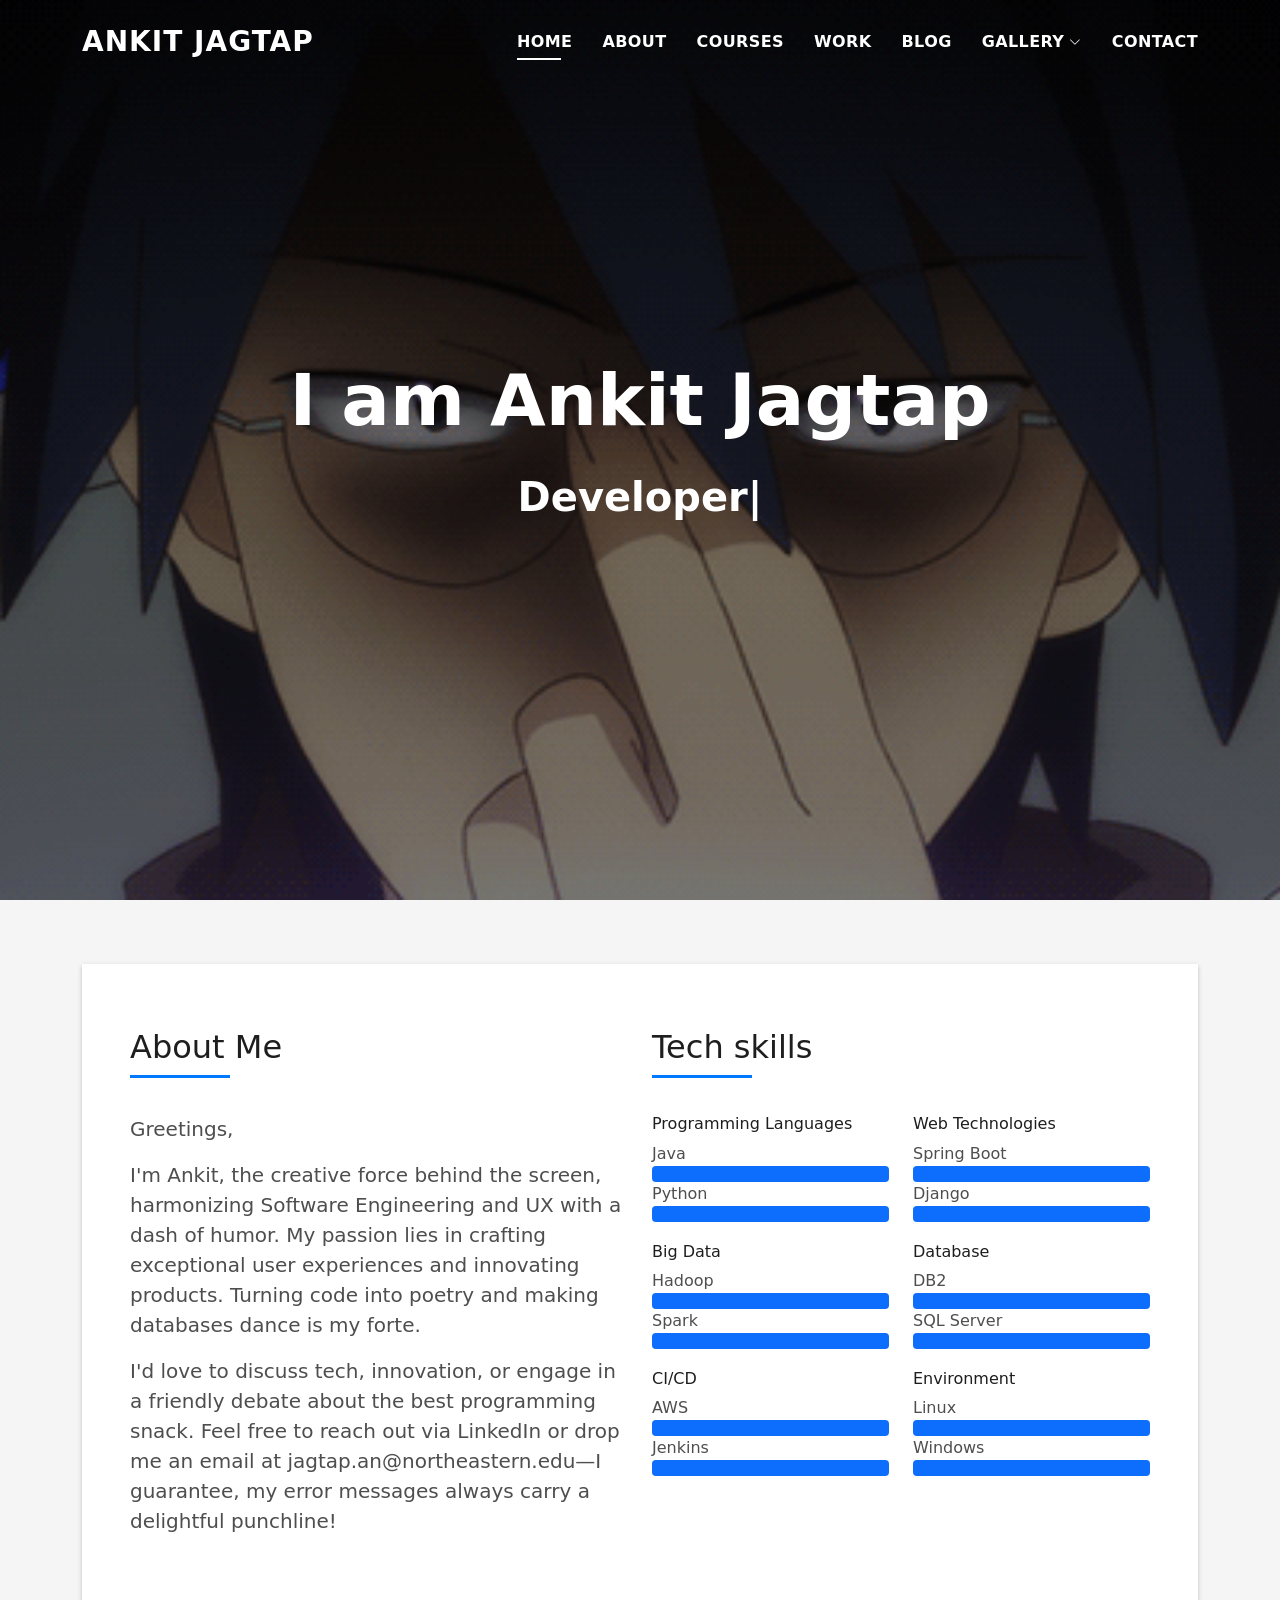
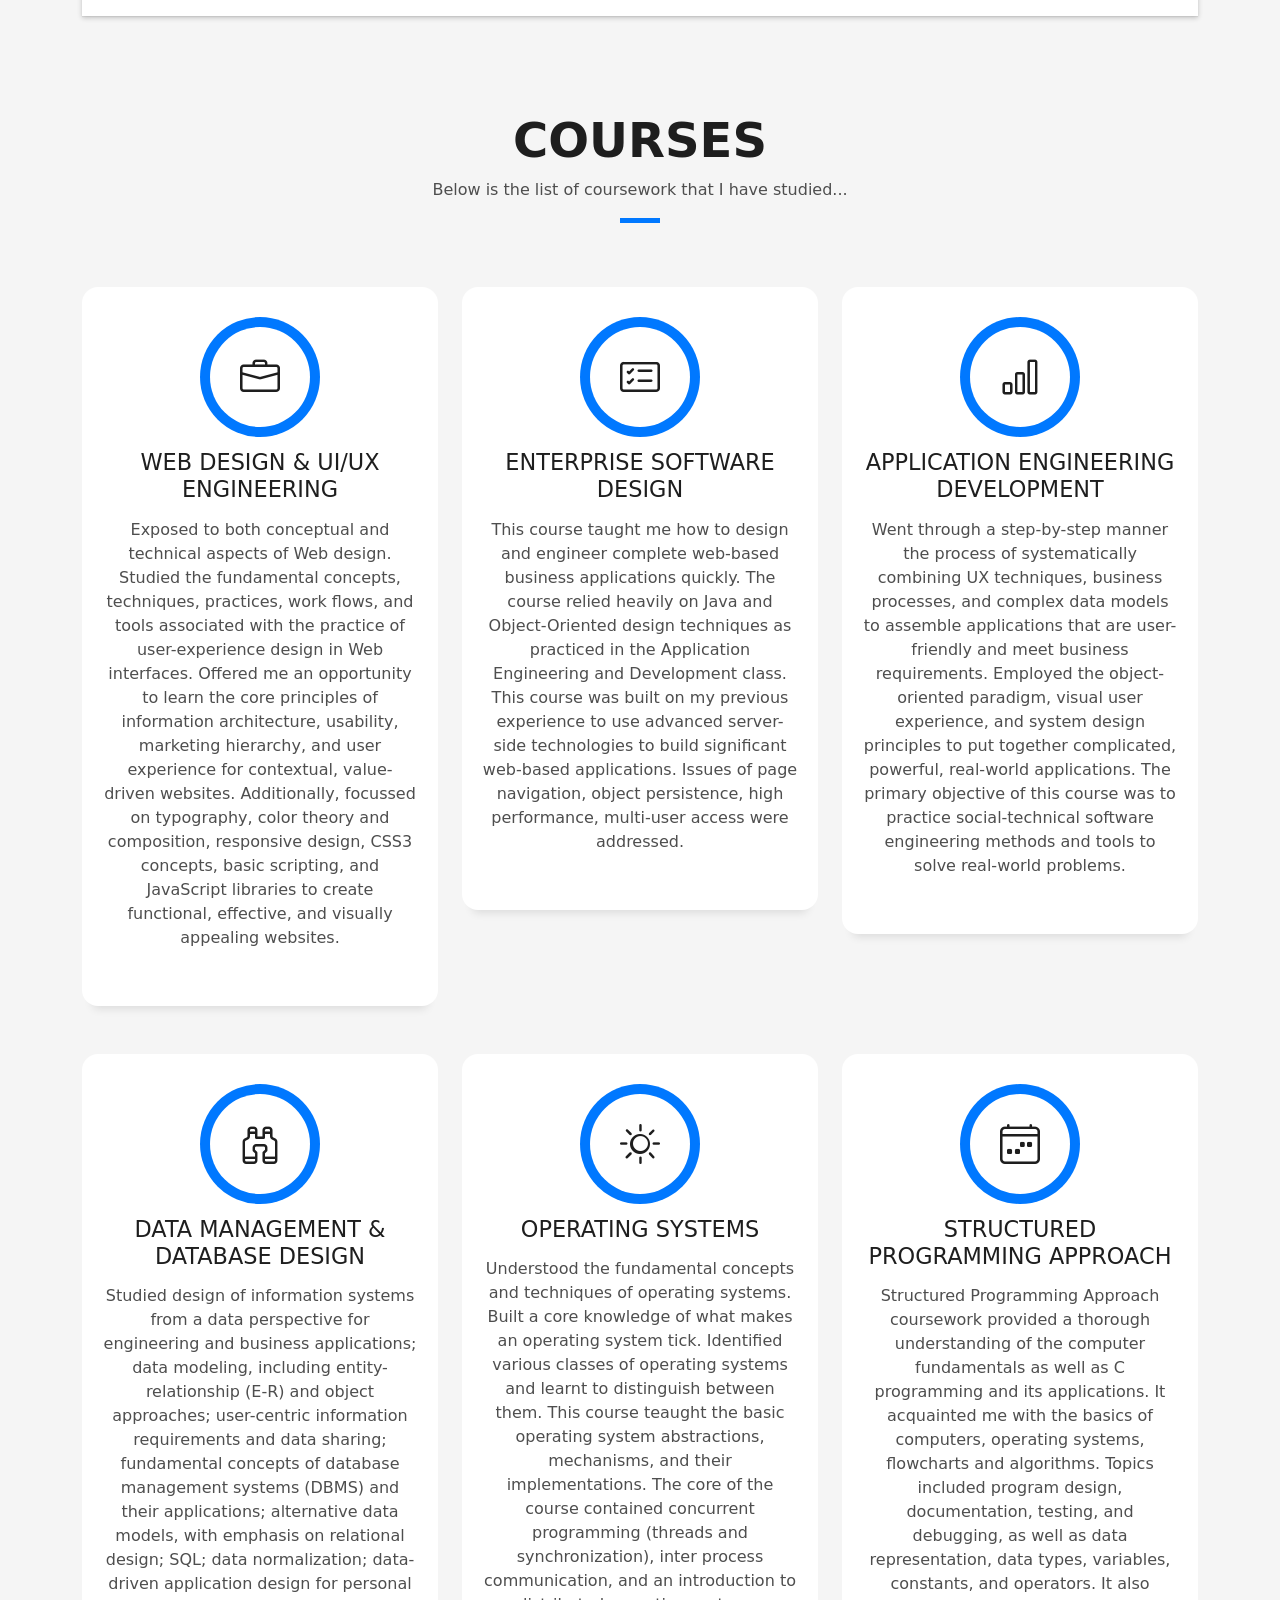
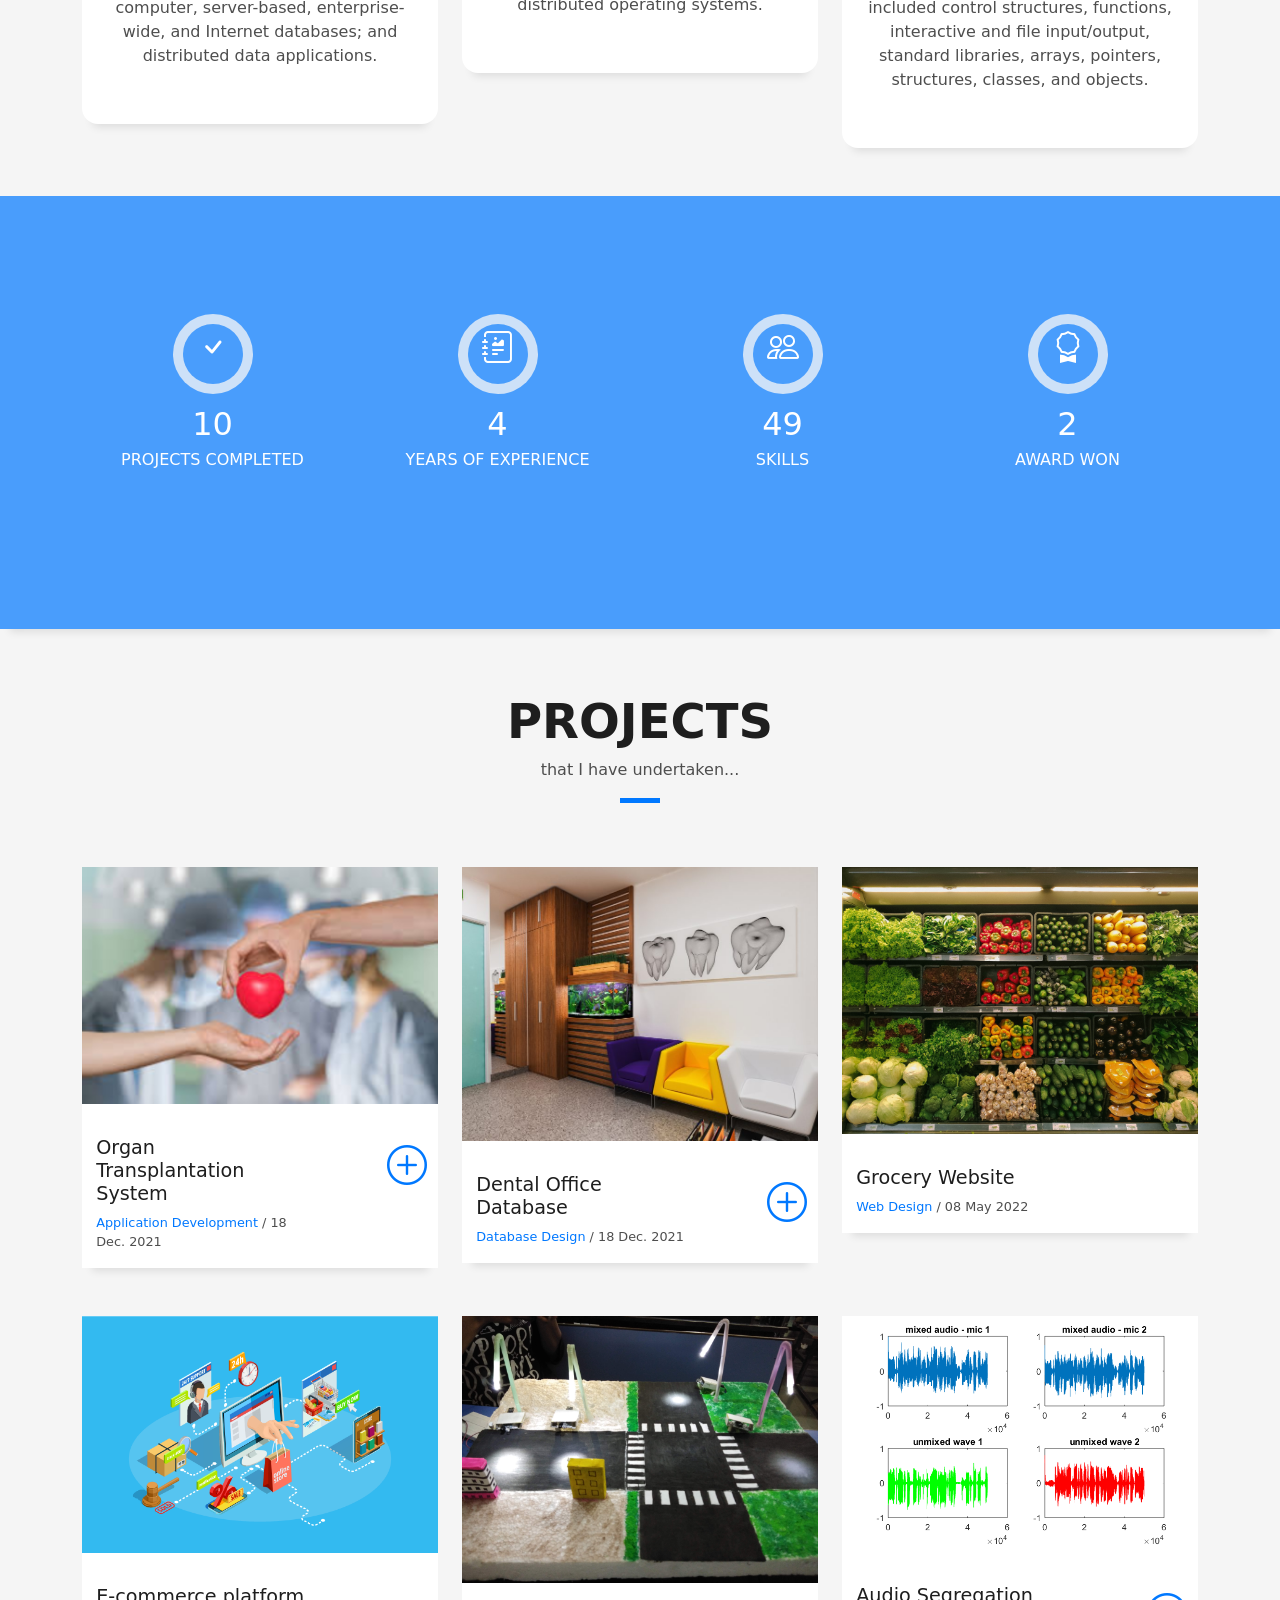
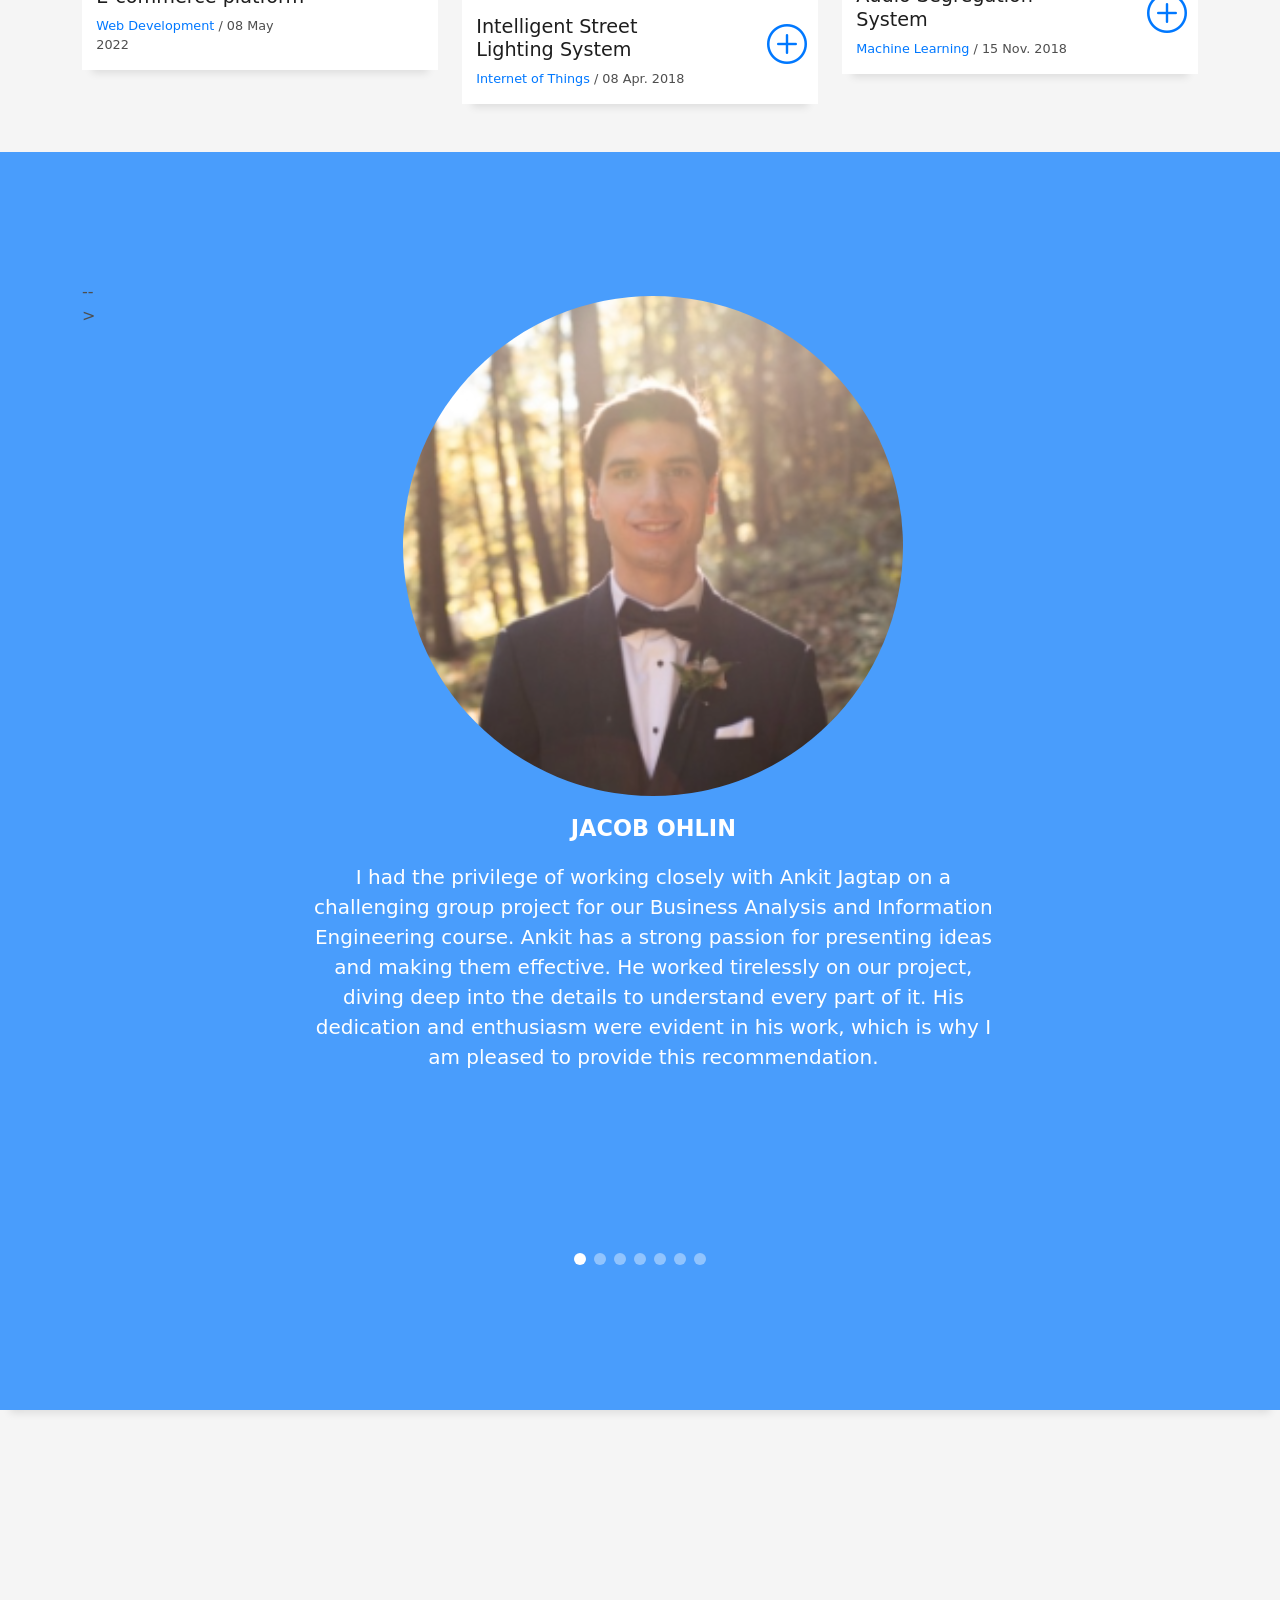
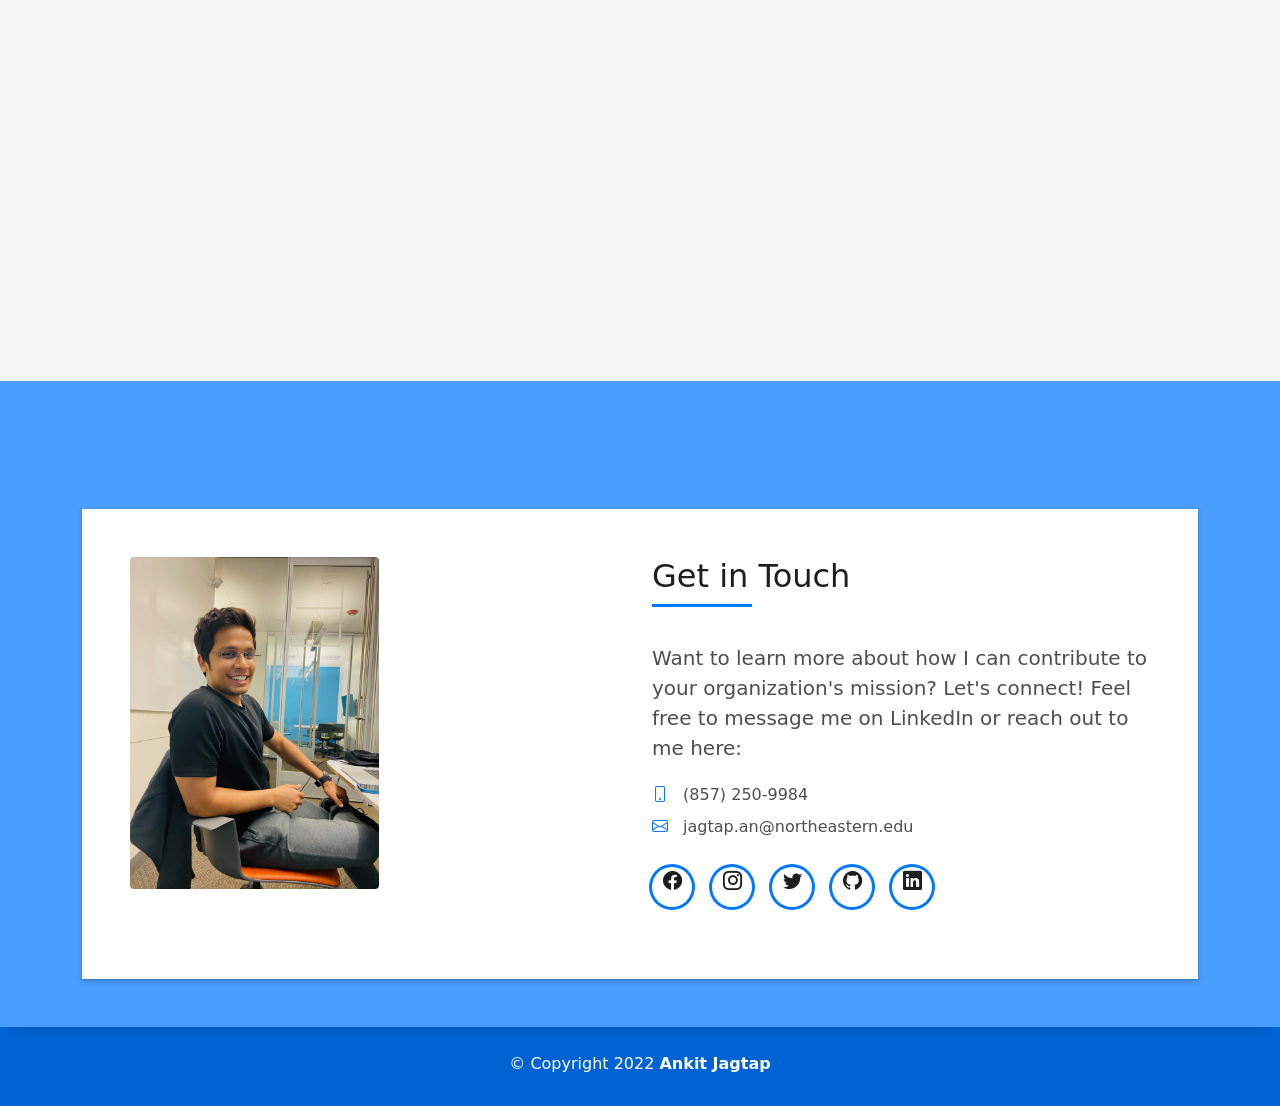
==== commit 20ed80de: "Update index.html Updated chatbot embed to display pop-up" ====
--- a/INFO6150-Assignment5_PartA/index.html
+++ b/INFO6150-Assignment5_PartA/index.html
@@ -945,12 +945,15 @@
   <script src="assets/vendor/typed.js/typed.min.js"></script>
   <script src="assets/vendor/php-email-form/validate.js"></script>
 
-  <script type='module' src='https://interfaces.zapier.com/assets/web-components/zapier-interfaces/zapier-interfaces.esm.js'></script>
-<zapier-interfaces-page-embed page-id='clr2w8zet00061sns1jaaoa1a' no-background='false'  style='max-width: 900px; height: 500px;'></zapier-interfaces-page-embed>
-
   <!-- Template Main JS File -->
   <script src="assets/js/main.js"></script>
 
+<!-- Chatbot embed -->
+  <script type='module'
+    src='https://interfaces.zapier.com/assets/web-components/zapier-interfaces/zapier-interfaces.esm.js'></script>
+  <zapier-interfaces-chatbot-embed is-popup="true" chatbot-id='clr49a4zf000210c69xfzskn8' height="600px"
+    width="400px"></zapier-interfaces-chatbot-embed>
+
 </body>
 
 </html>
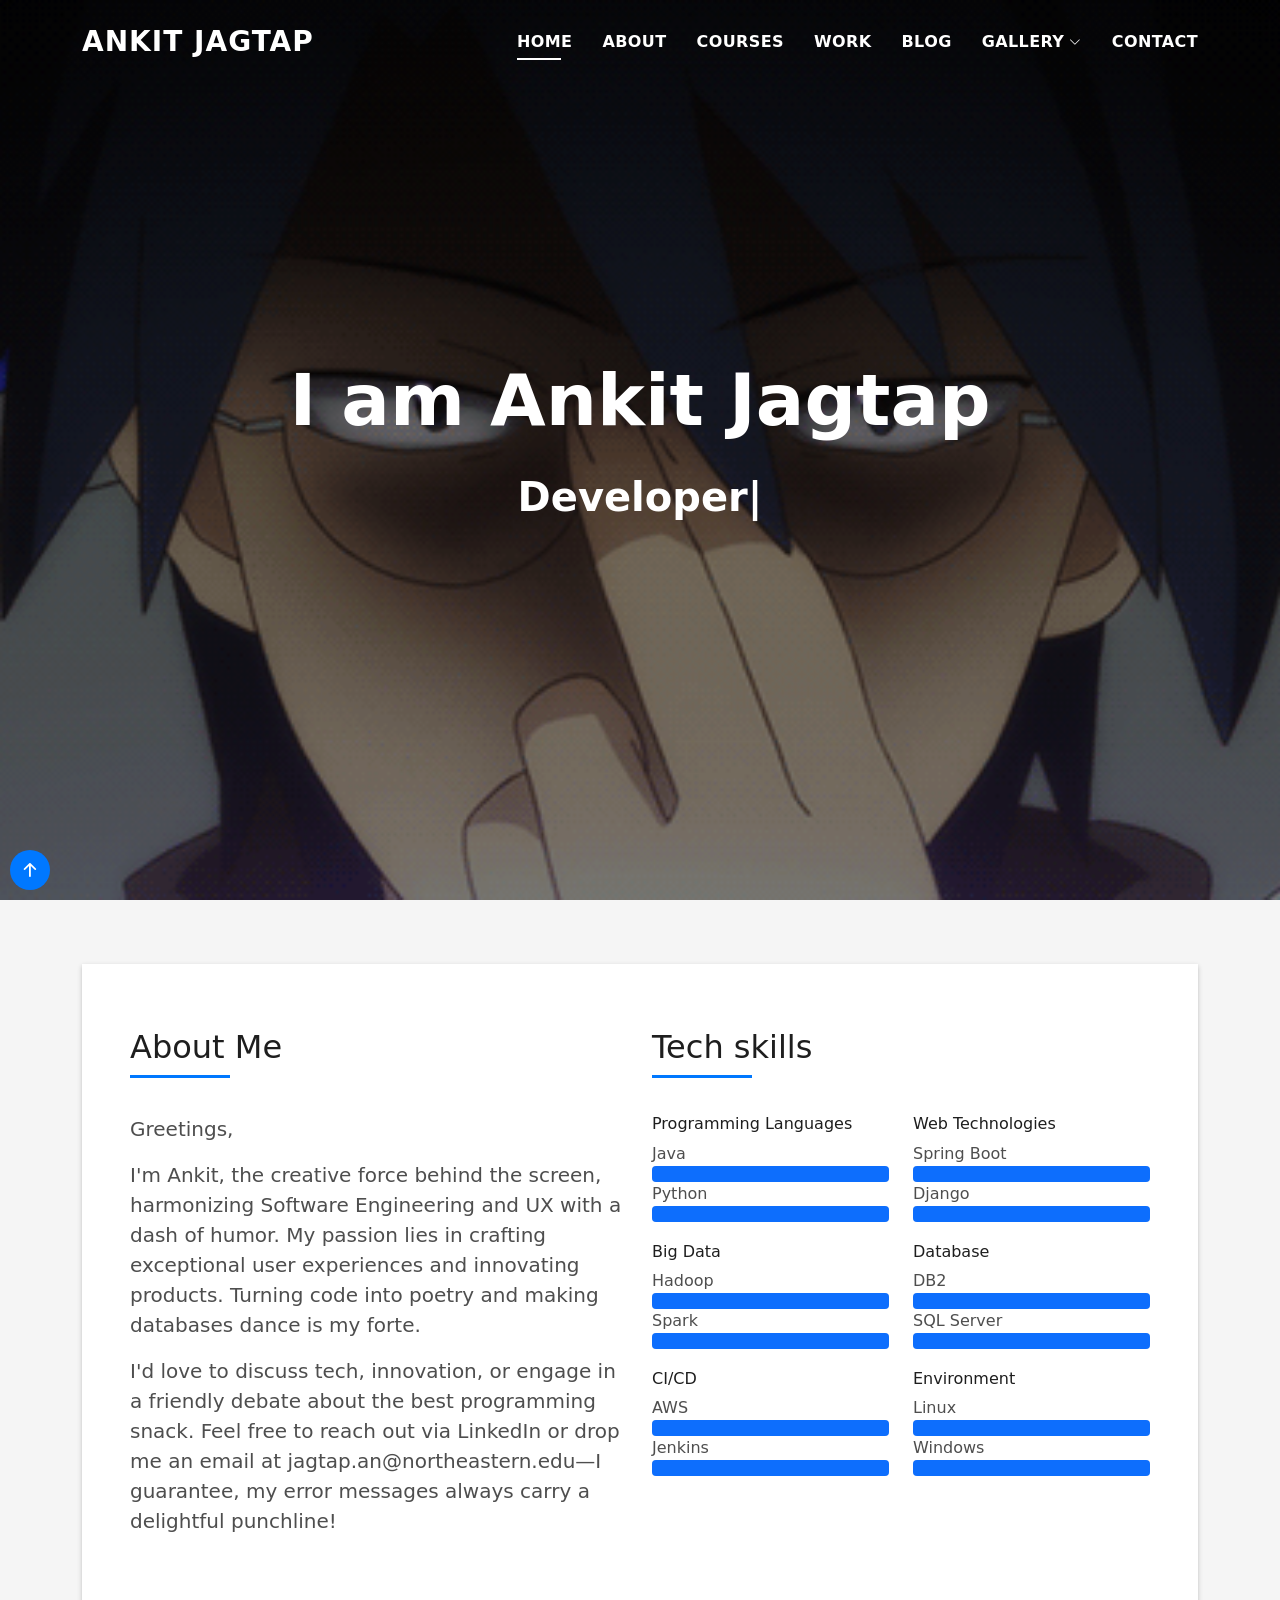
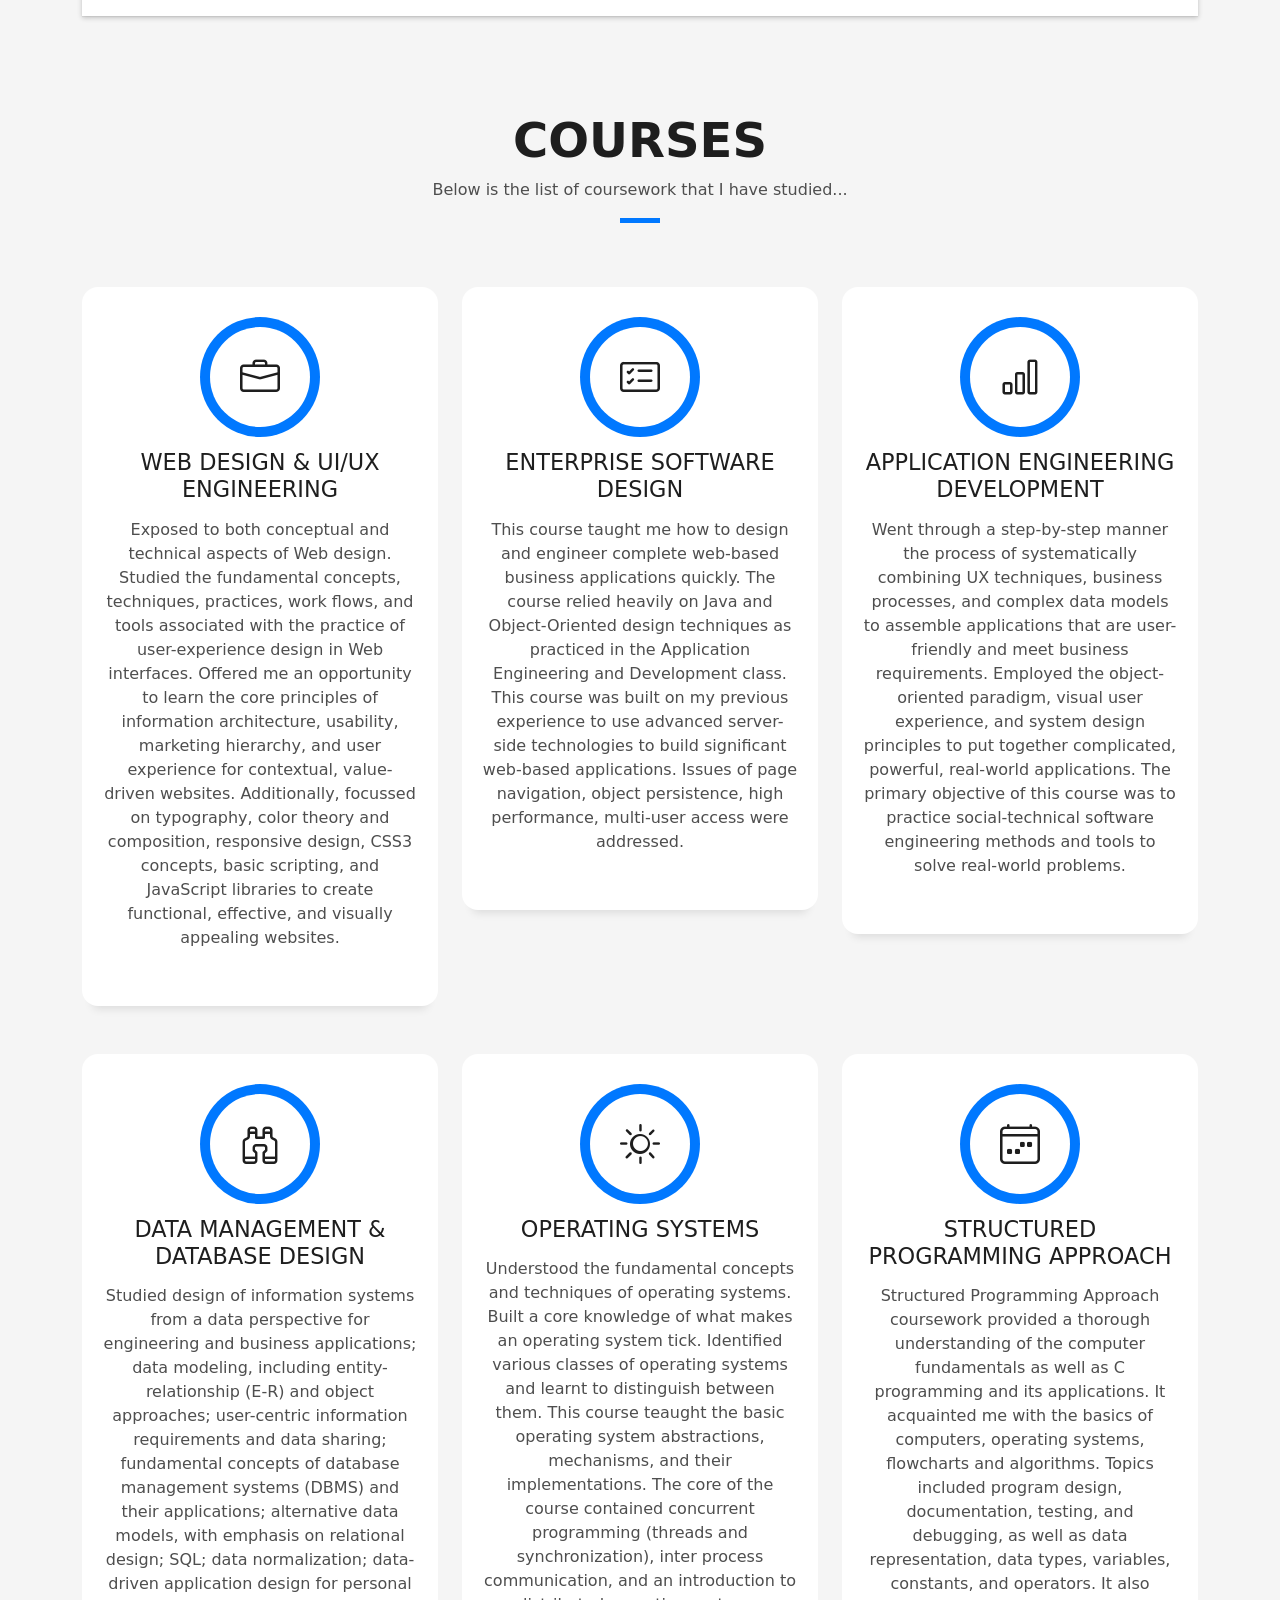
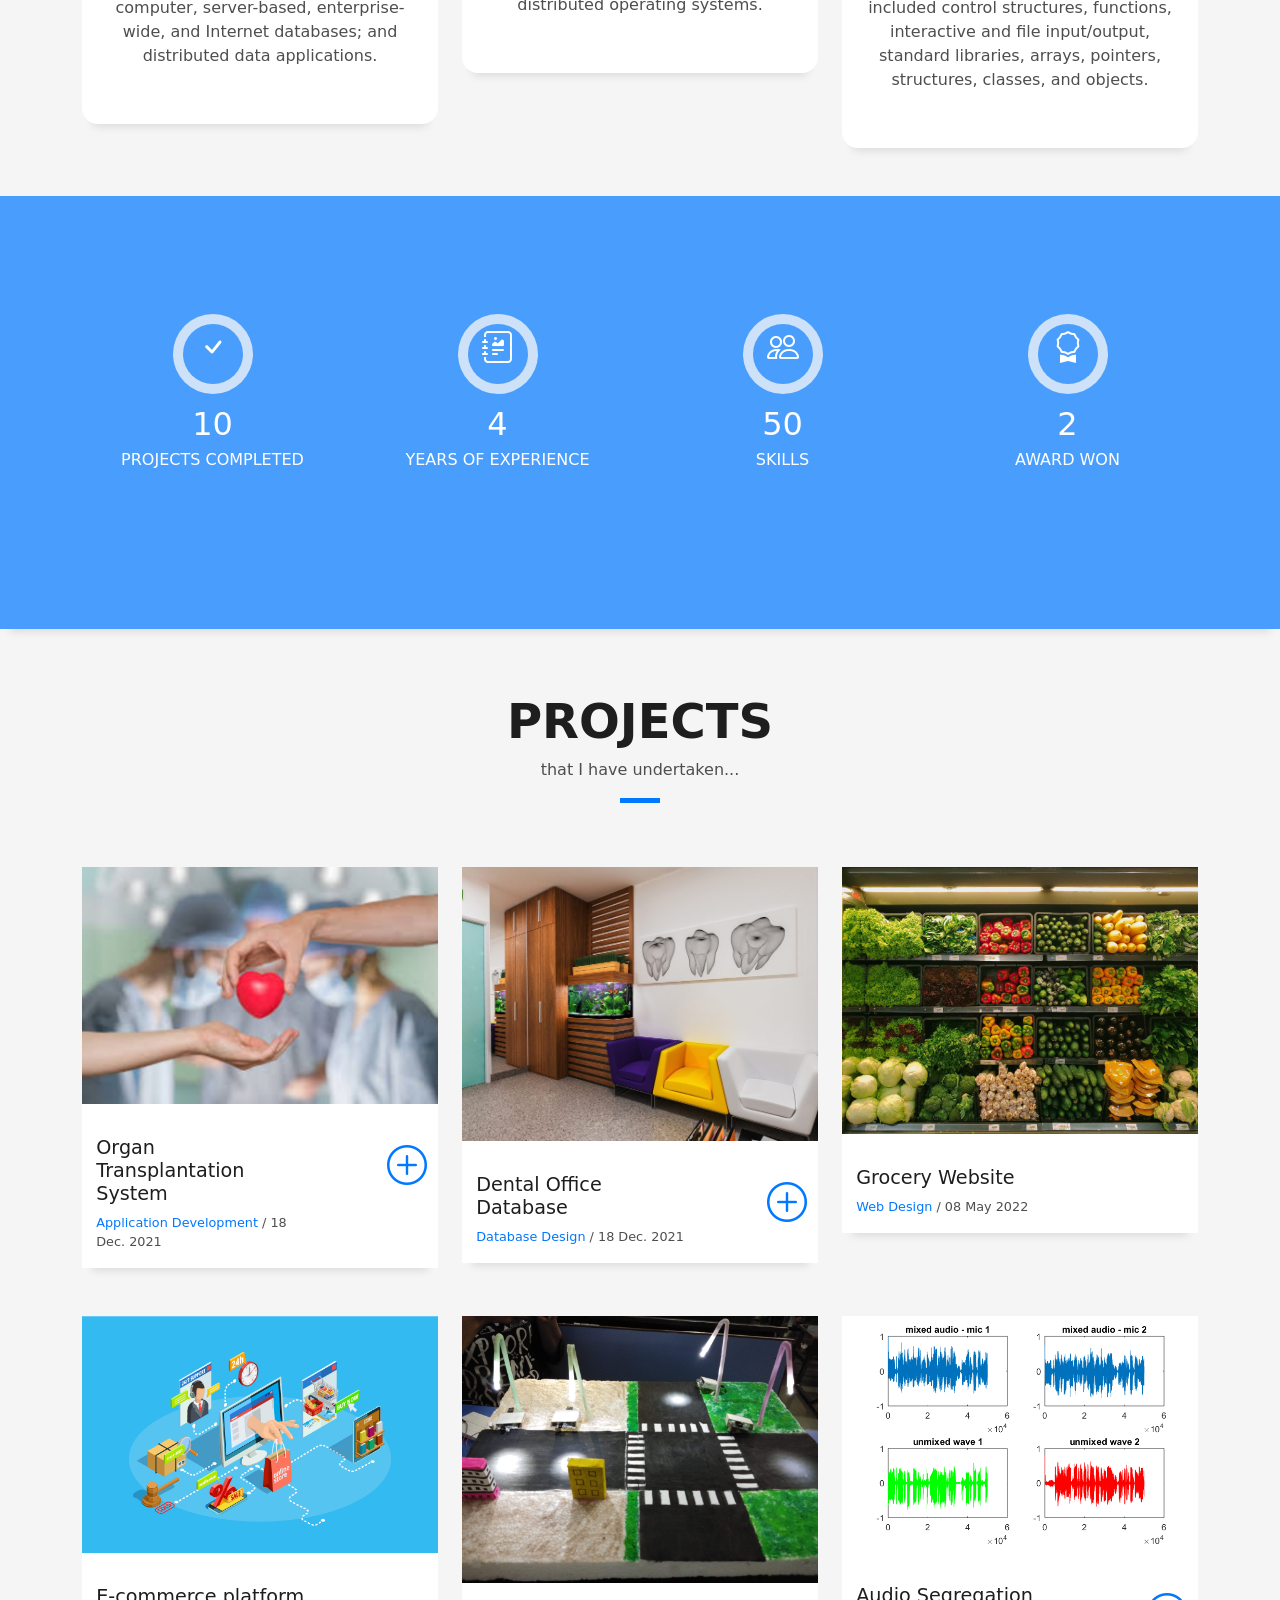
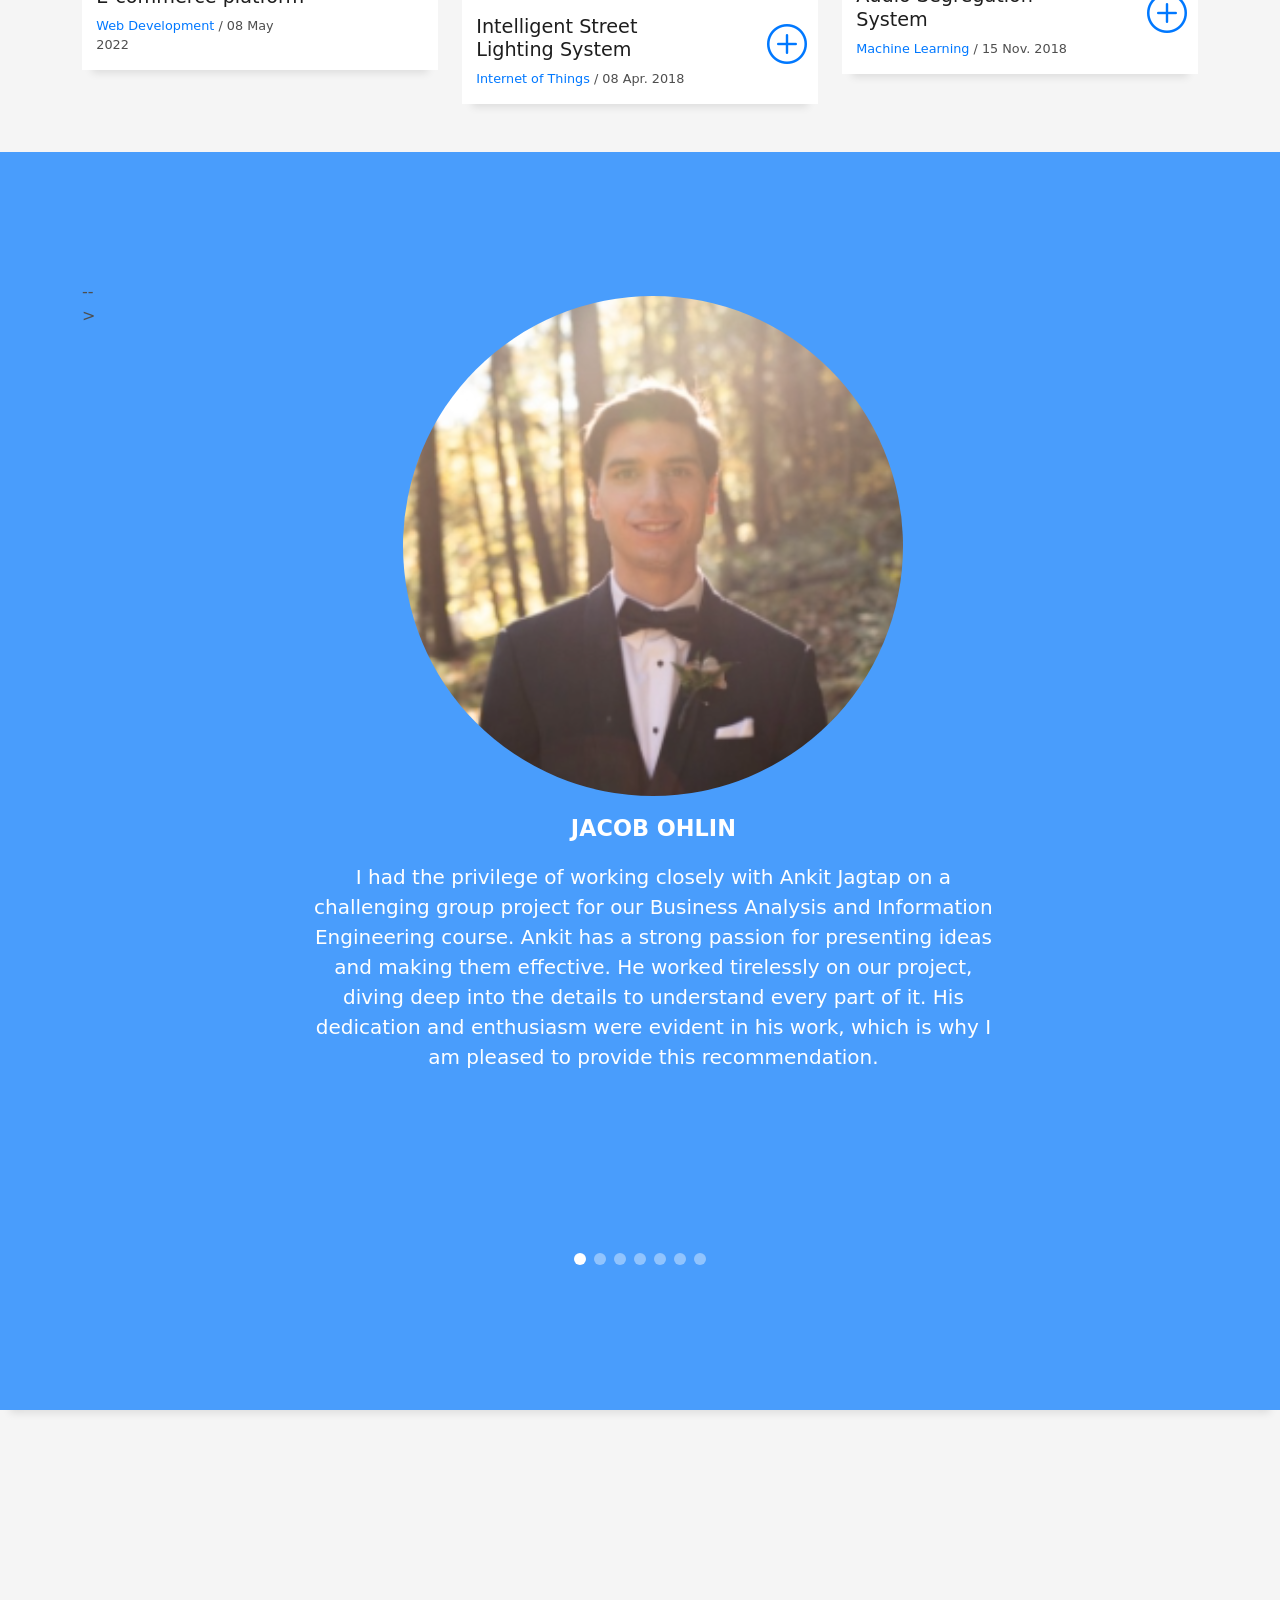
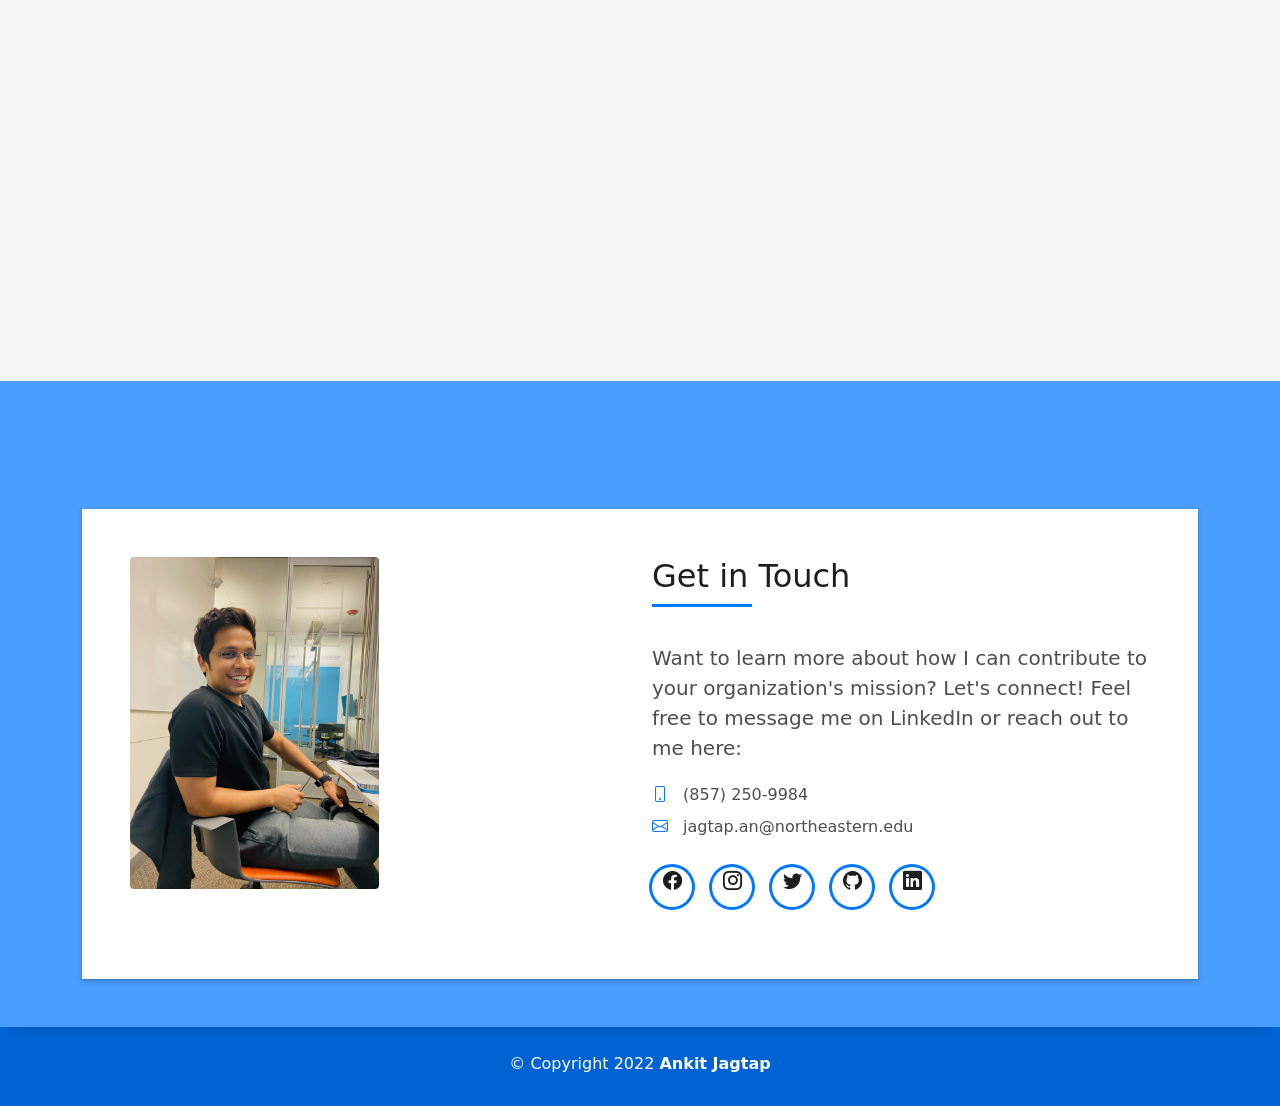
==== commit aa79af80: "Update index.html Updated chatbot" ====
--- a/INFO6150-Assignment5_PartA/index.html
+++ b/INFO6150-Assignment5_PartA/index.html
@@ -951,7 +951,7 @@
 <!-- Chatbot embed -->
   <script type='module'
     src='https://interfaces.zapier.com/assets/web-components/zapier-interfaces/zapier-interfaces.esm.js'></script>
-  <zapier-interfaces-chatbot-embed is-popup="true" chatbot-id='clr49a4zf000210c69xfzskn8' height="600px"
+  <zapier-interfaces-chatbot-embed is-popup="true" chatbot-id='clr4c0e0m0002eu2qcfbot05o' height="600px"
     width="400px"></zapier-interfaces-chatbot-embed>
 
 </body>
--- a/INFO6150-Assignment5_PartA/assets/css/style.css
+++ b/INFO6150-Assignment5_PartA/assets/css/style.css
@@ -309,16 +309,21 @@
 --------------------------------------------------------------*/
 .back-to-top {
   position: fixed;
-  visibility: hidden;
-  opacity: 0;
-  right: 15px;
-  bottom: 15px;
-  z-index: 996;
-  background: #0078ff;
+  left: 10px;
+  /* Position it 10px from the left side */
+  bottom: 10px;
+  /* Position it 10px from the bottom */
+  display: inline-block;
+  background-color: #0078ff;
+  /* Example background color */
+  color: #fff;
+  /* Example text color */
+  border-radius: 50%;
+  text-align: center;
+  line-height: 40px;
+  height: 40px;
   width: 40px;
-  height: 40px;
-  border-radius: 50px;
-  transition: all 0.4s;
+  transition: 0.3s;
 }
 .back-to-top i {
   font-size: 28px;
@@ -1294,4 +1299,4 @@
 }
 footer .credits a {
   color: #fff;
-}+}
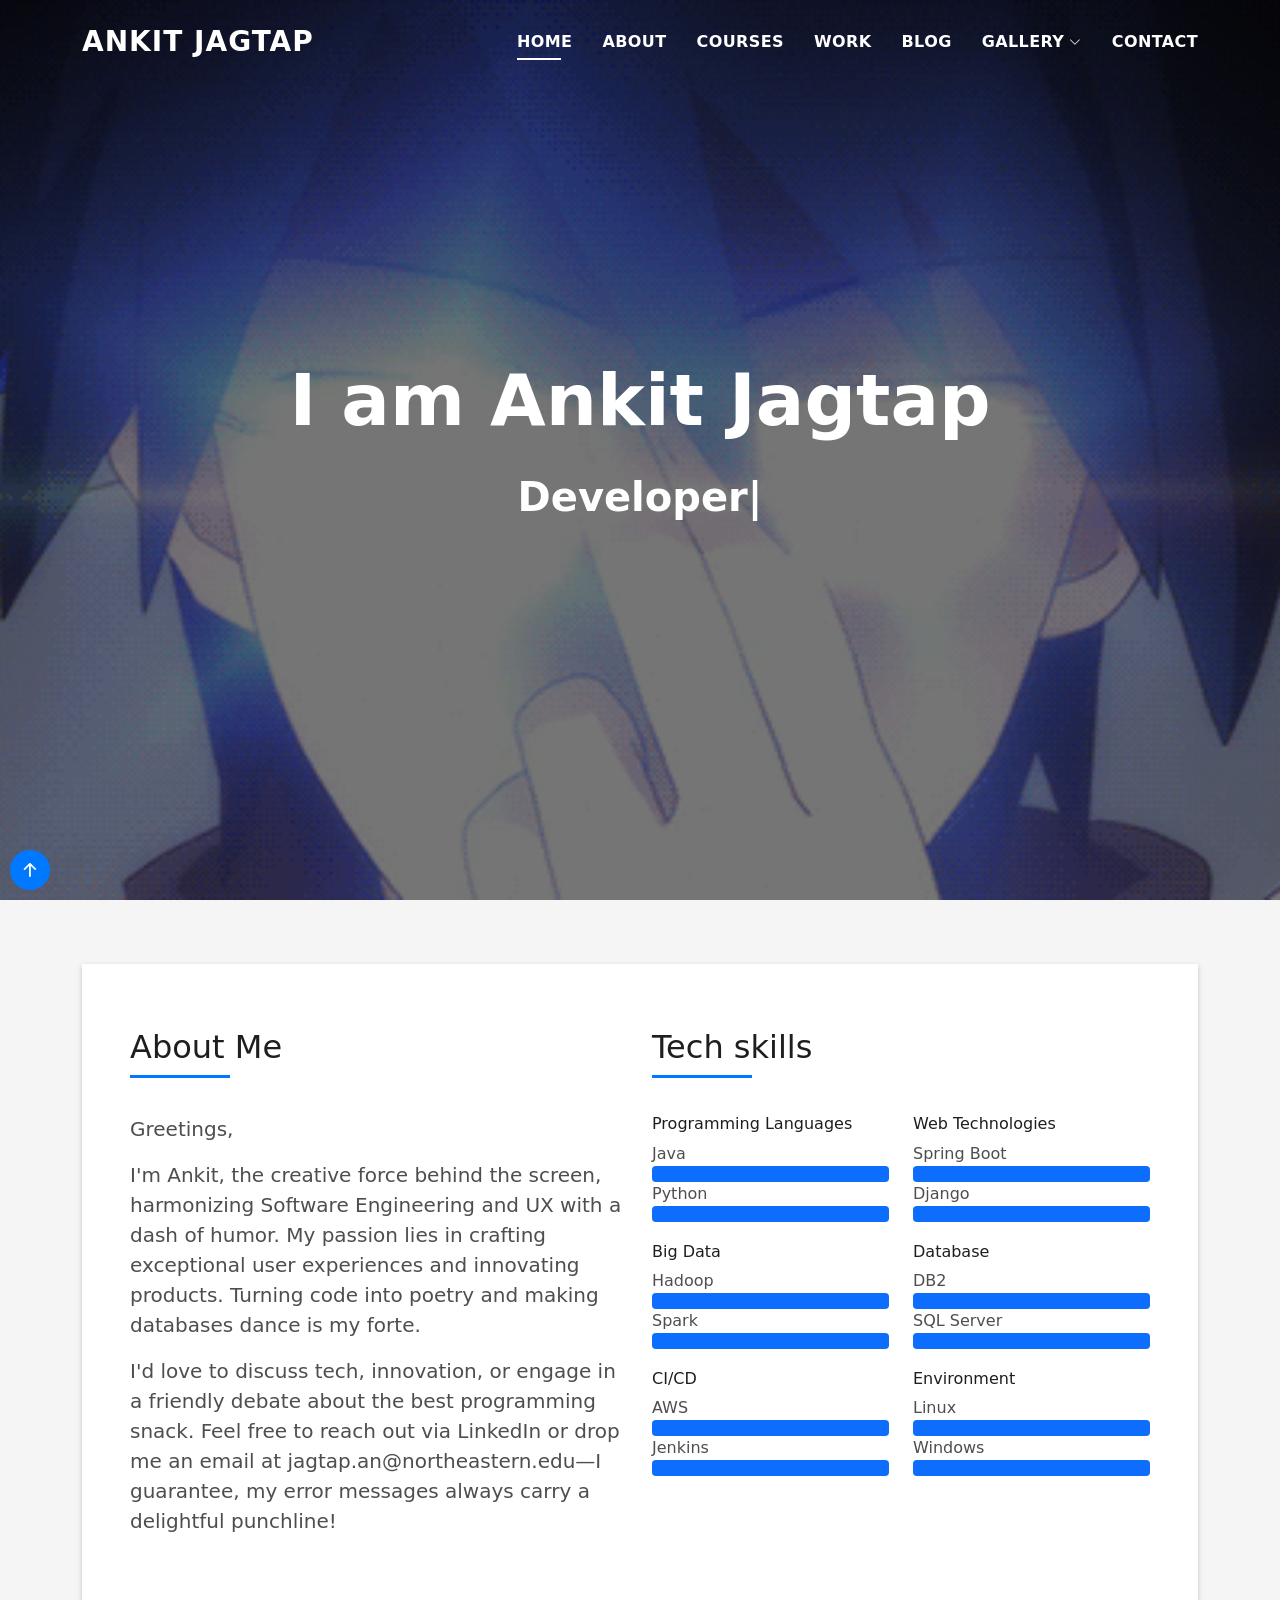
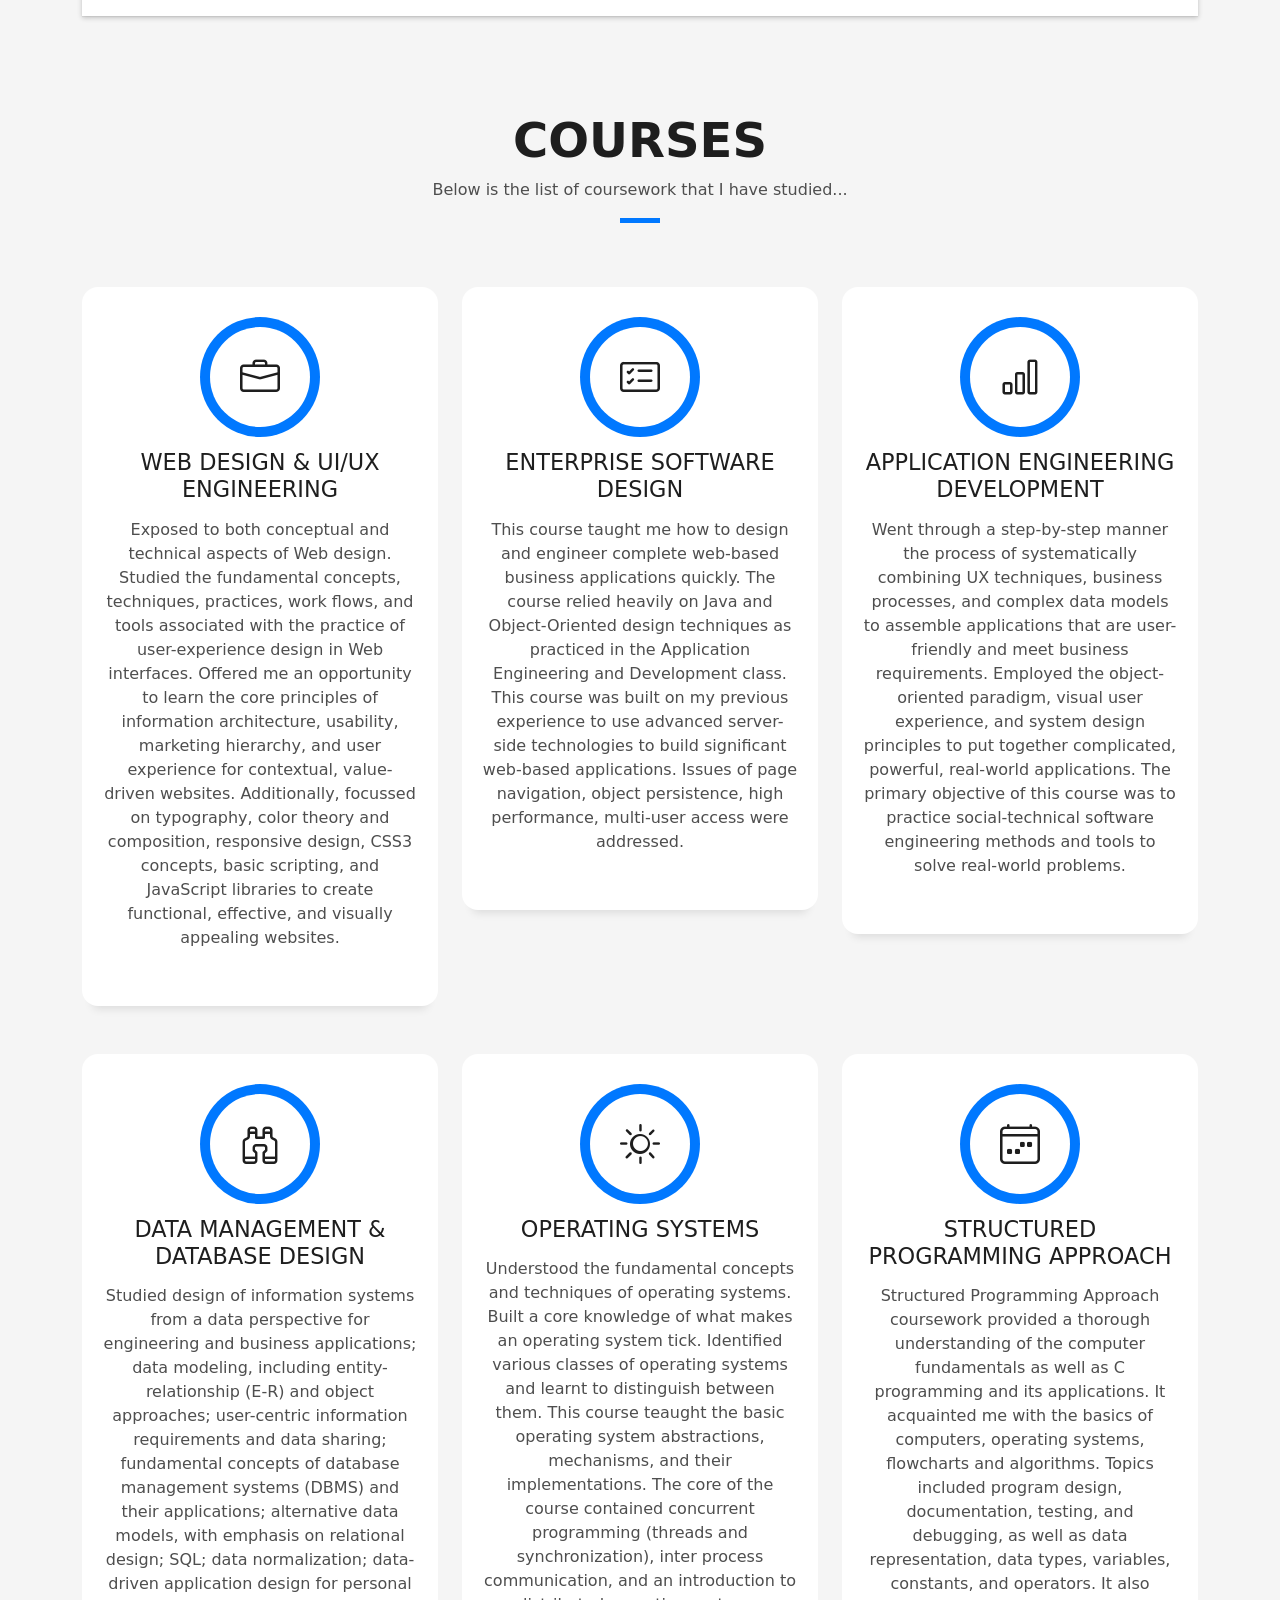
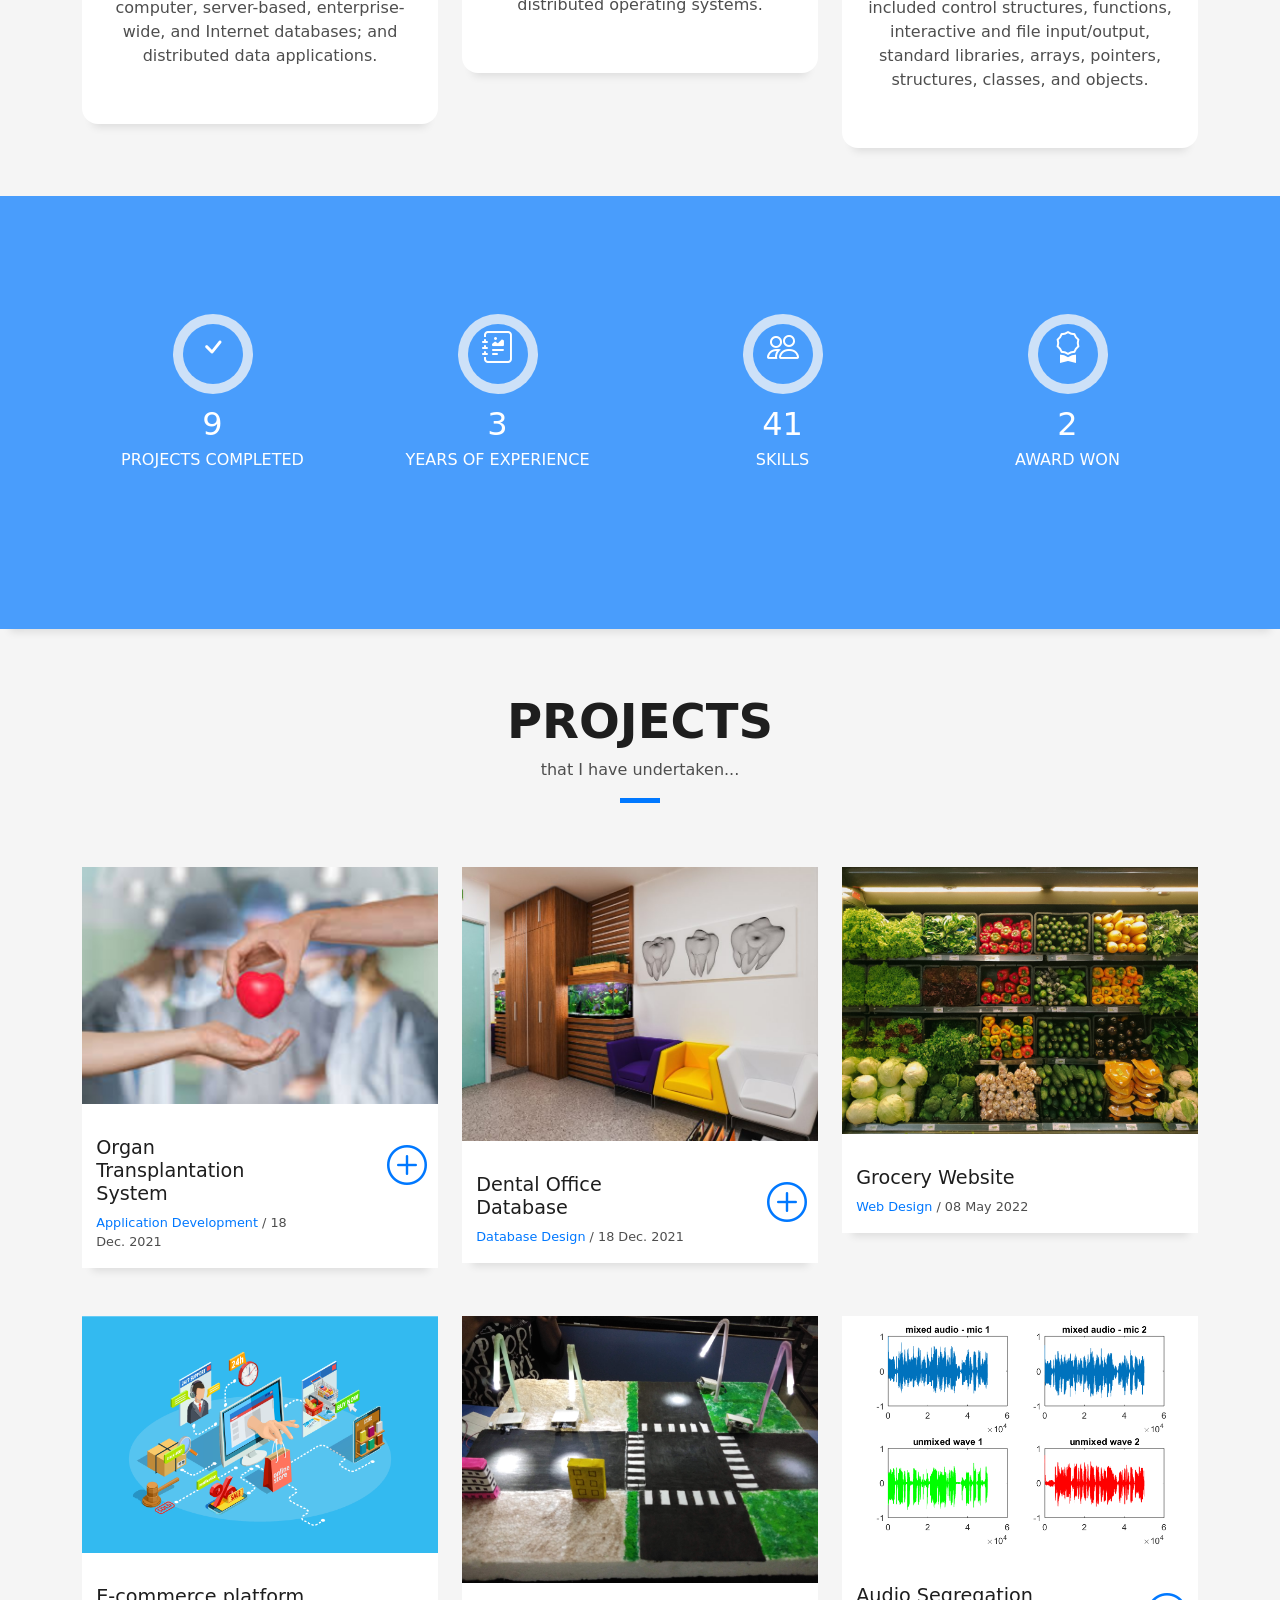
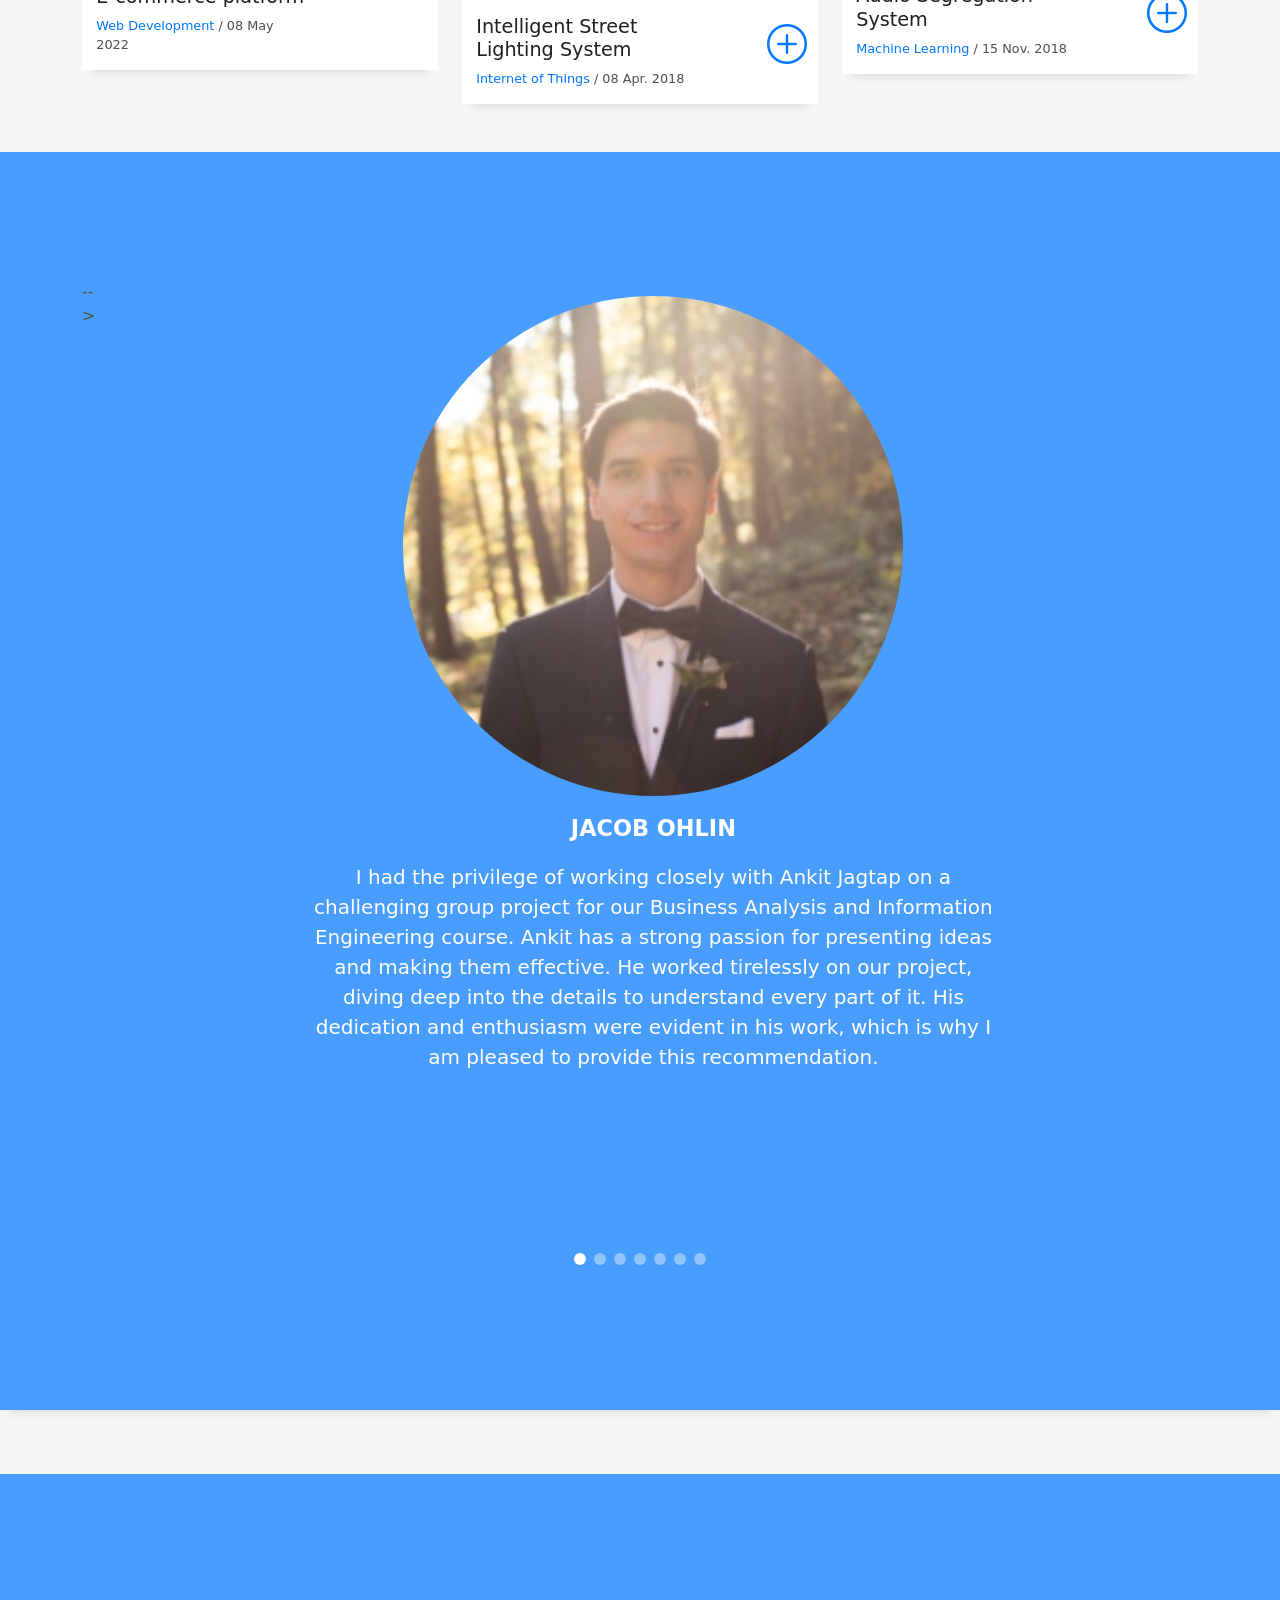
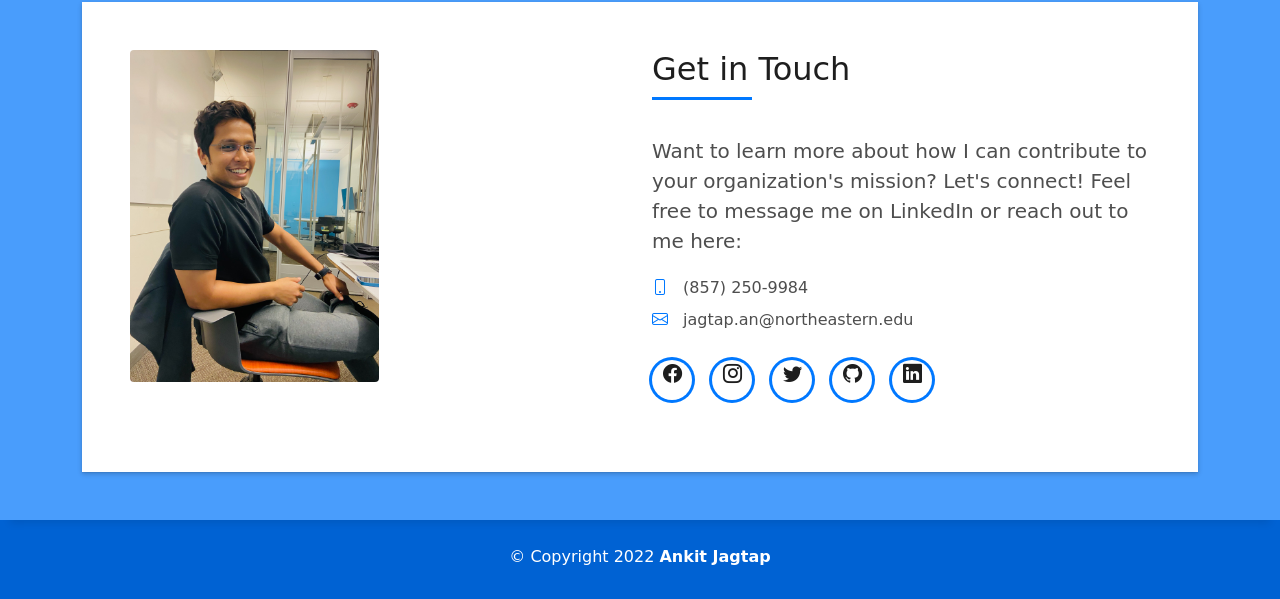
==== commit e2d56996: "Update index.html" ====
--- a/INFO6150-Assignment5_PartA/index.html
+++ b/INFO6150-Assignment5_PartA/index.html
@@ -858,9 +858,12 @@
       <!-- End Testimonials Section -->
 
     <!-- ======= Blog Section ======= -->
-    <section id="blog">
+<!--     <section id="blog">
       <iframe src="https://widget.tagembed.com/120152?view" style=" width:100%;height:500px;overflow: auto;" frameborder="0" allowtransparency="true"></iframe>
-    </section>
+    </section> -->
+    <div class="tagembed-widget" style="width:100%;height:100%" data-widget-id="131467" view-url="https://widget.tagembed.com/131467"></div>
+    <script src="//widget.tagembed.com/embed.min.js" type="text/javascript"></script>
+
 
 
 
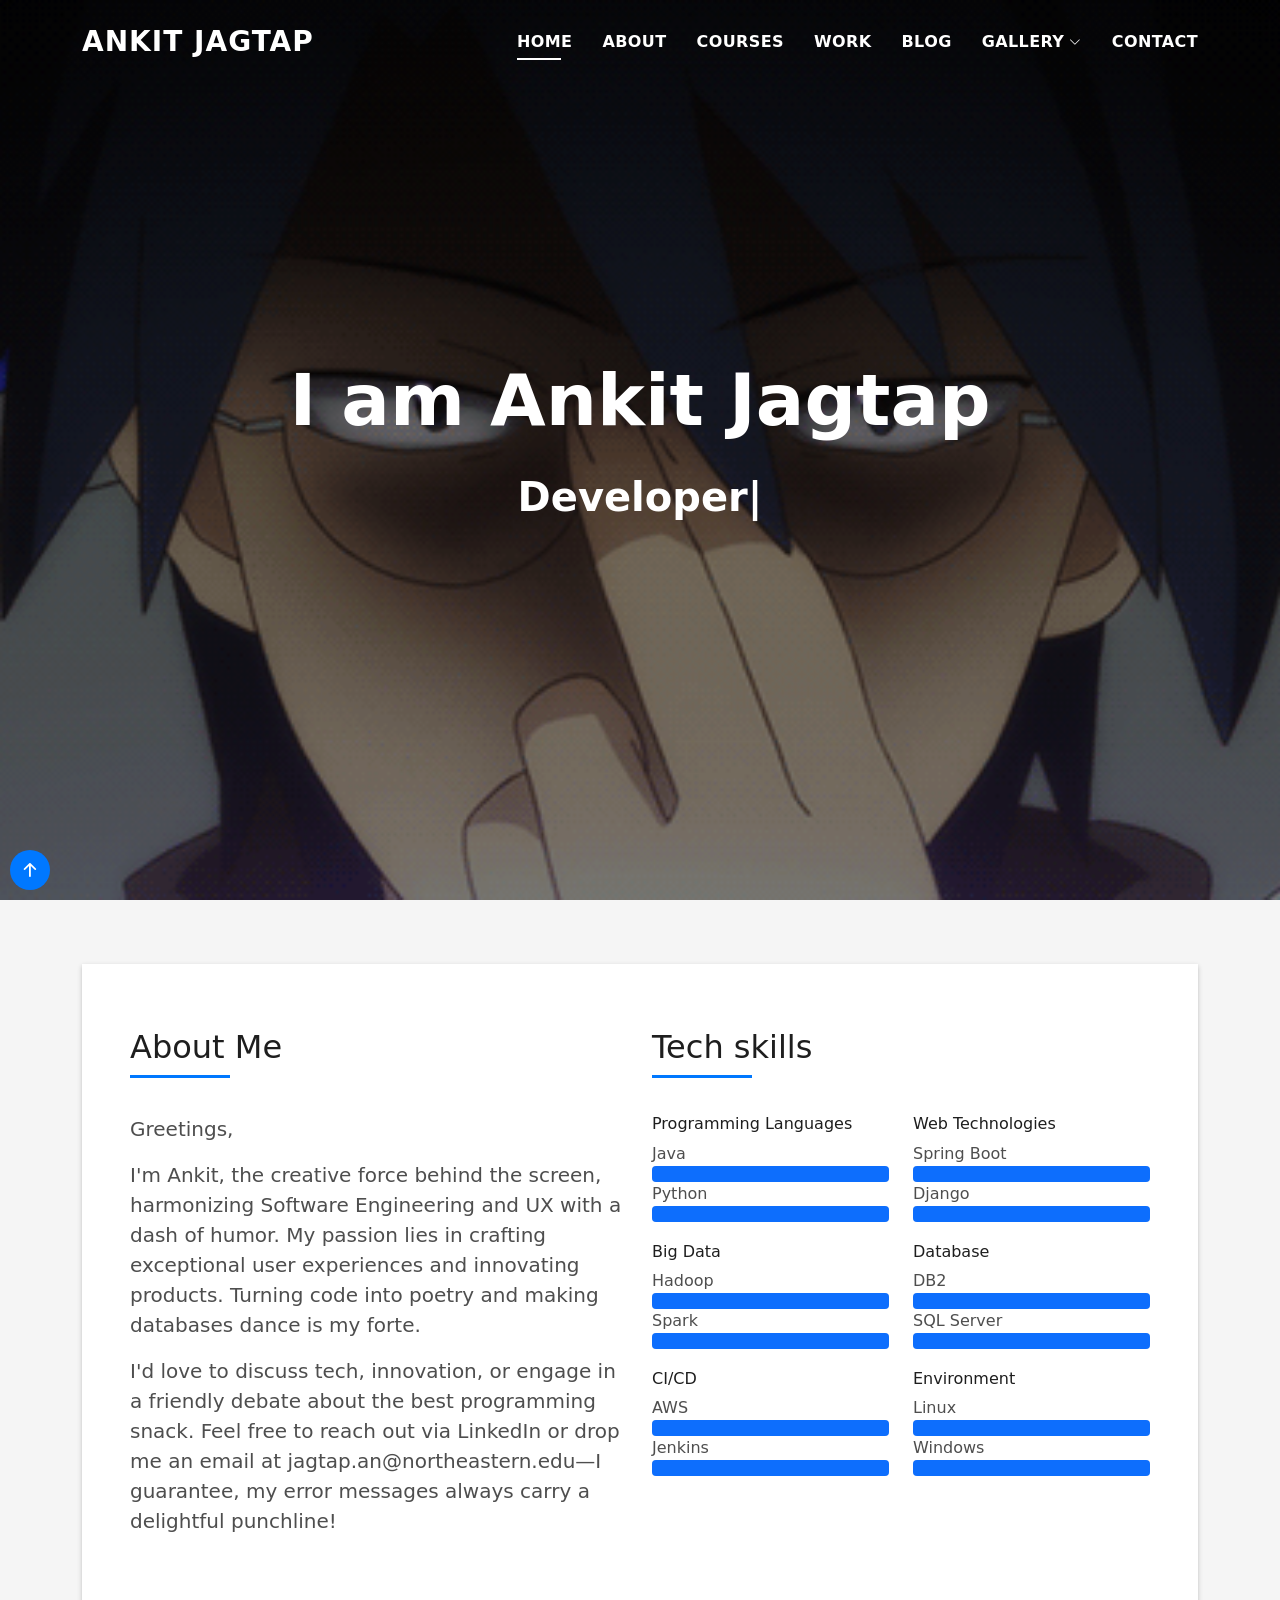
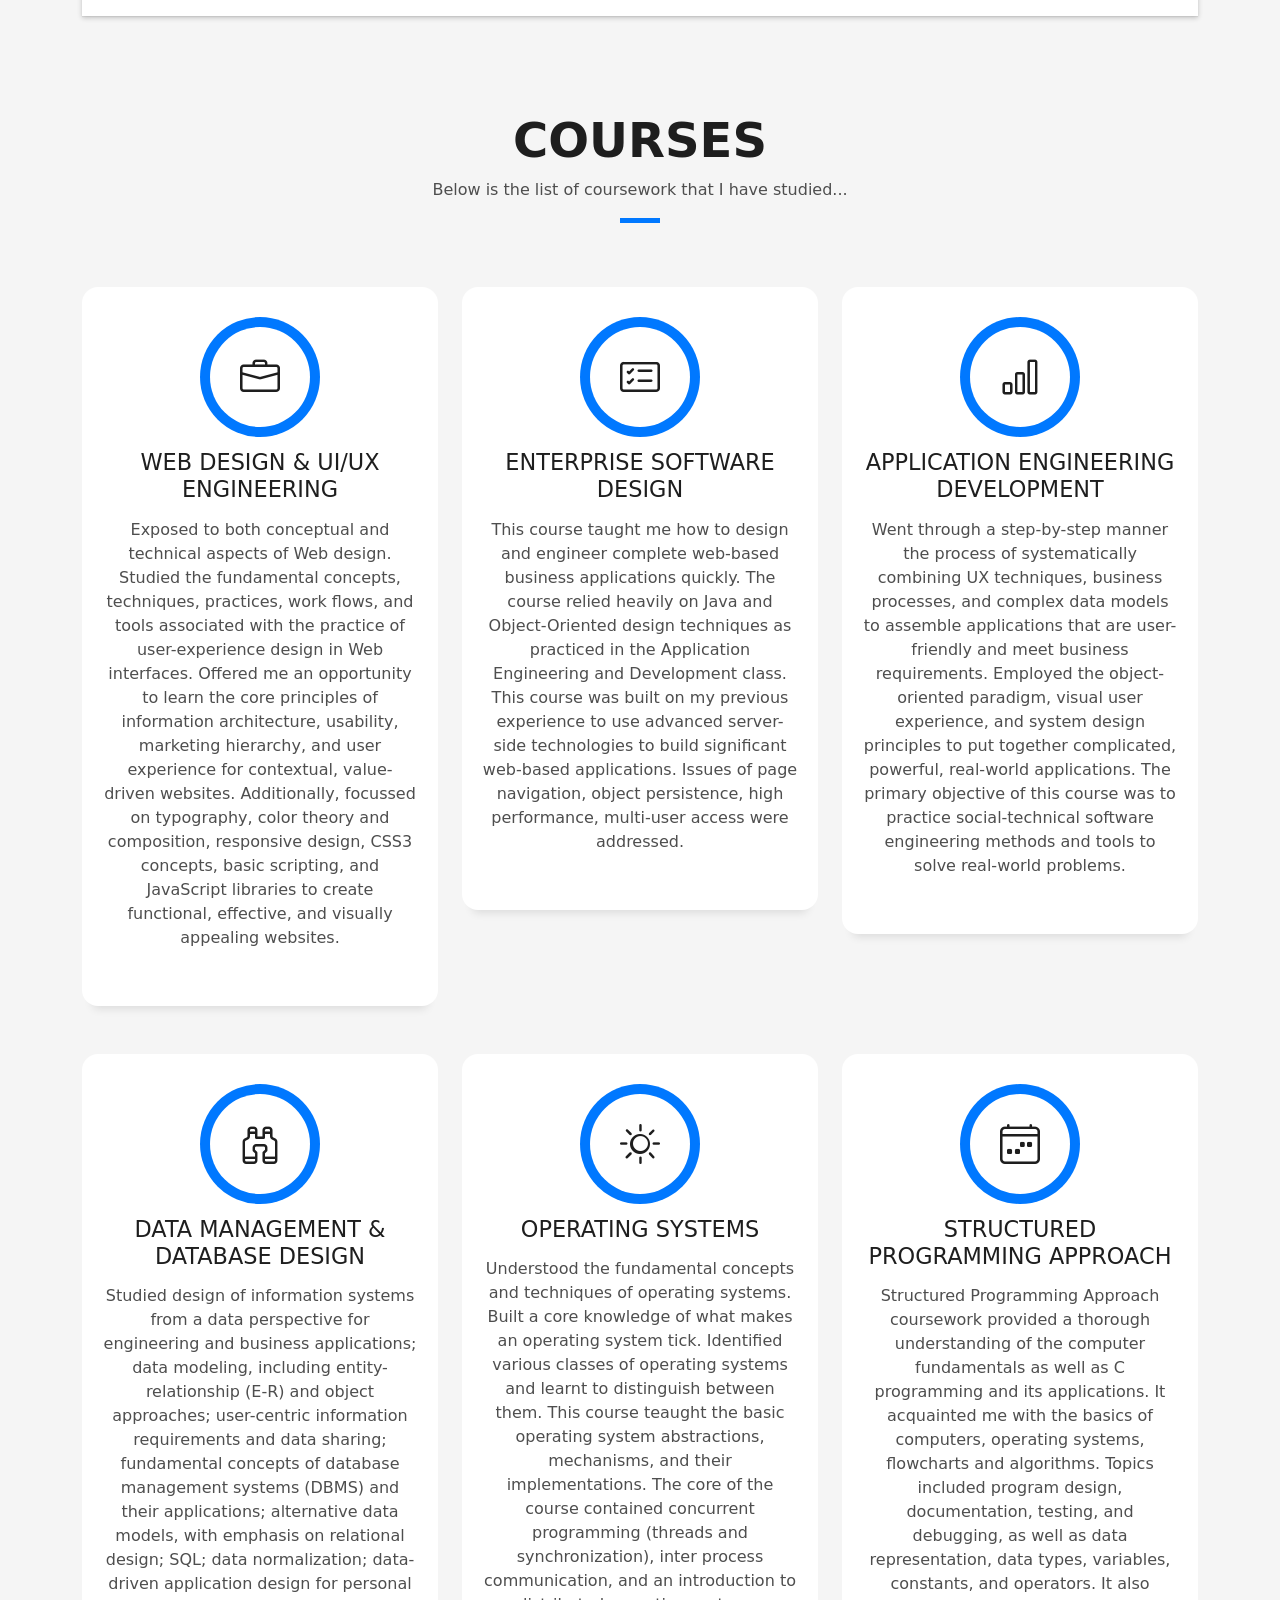
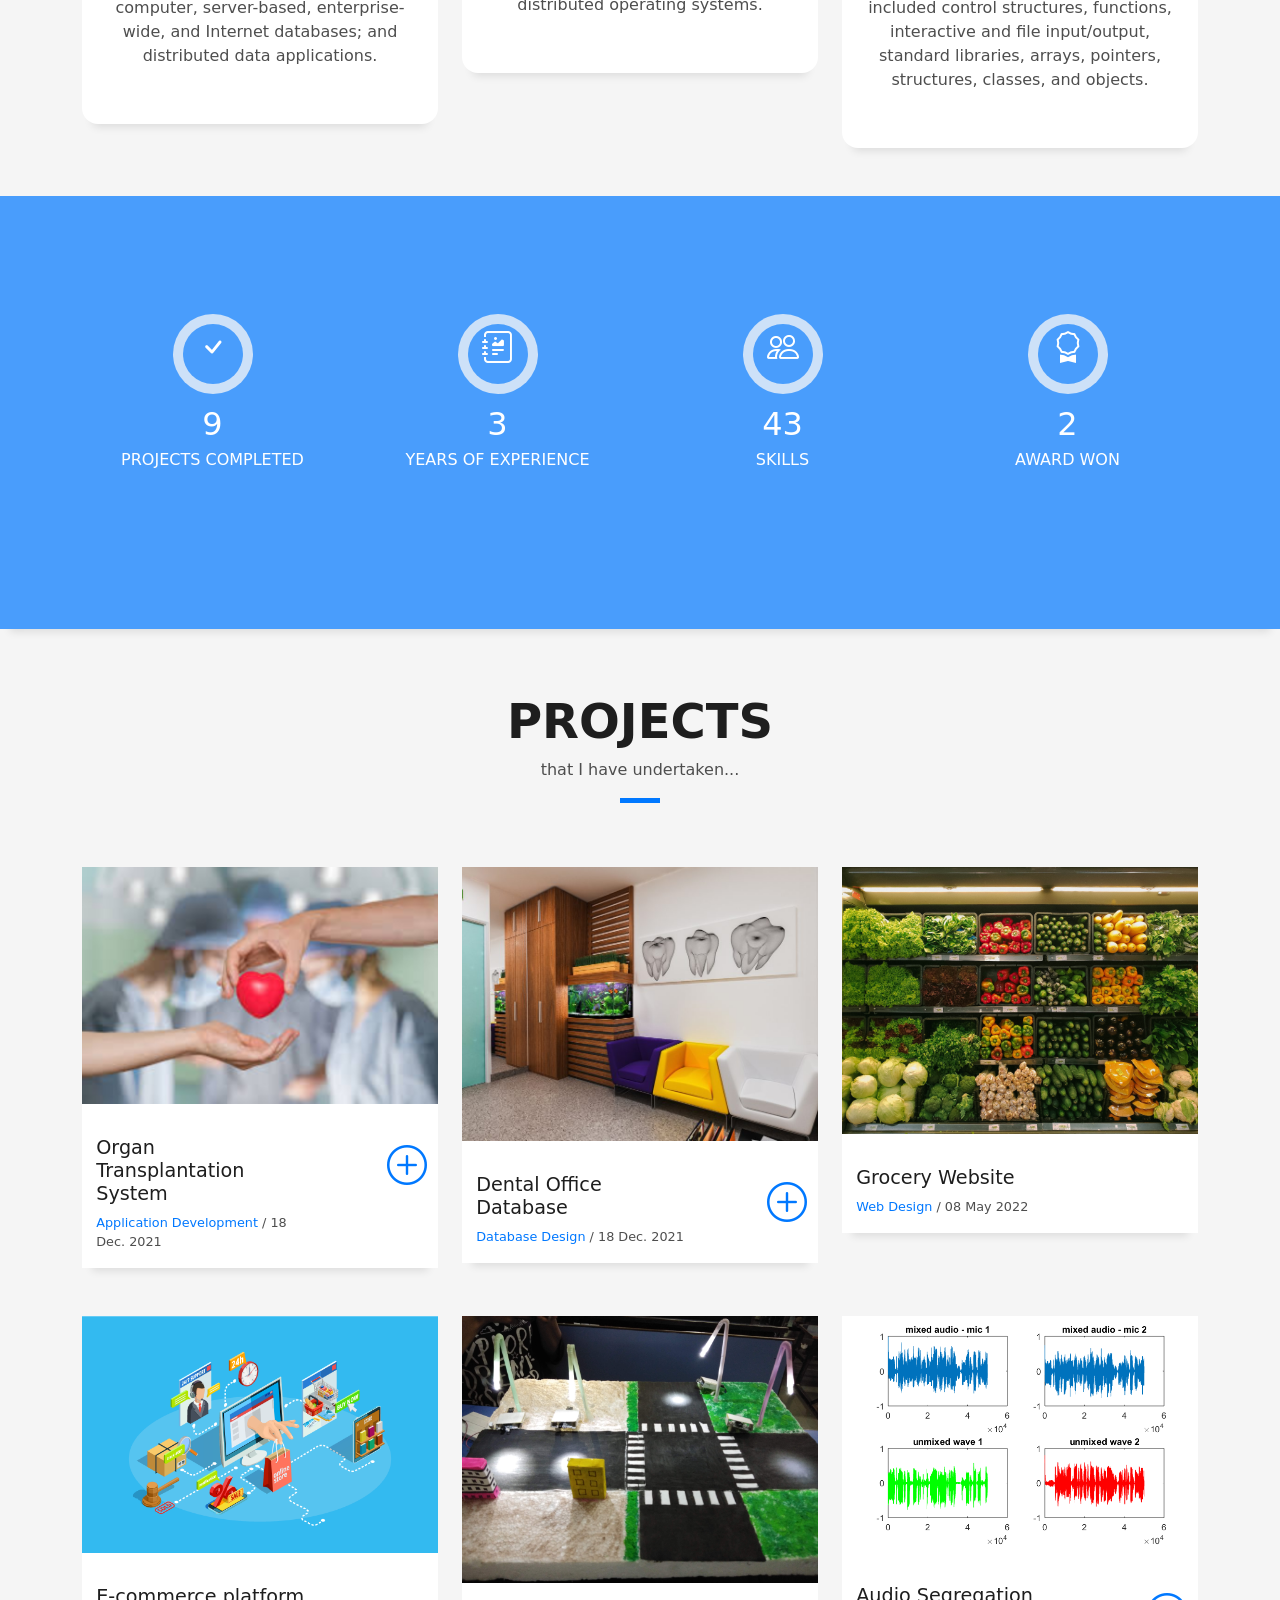
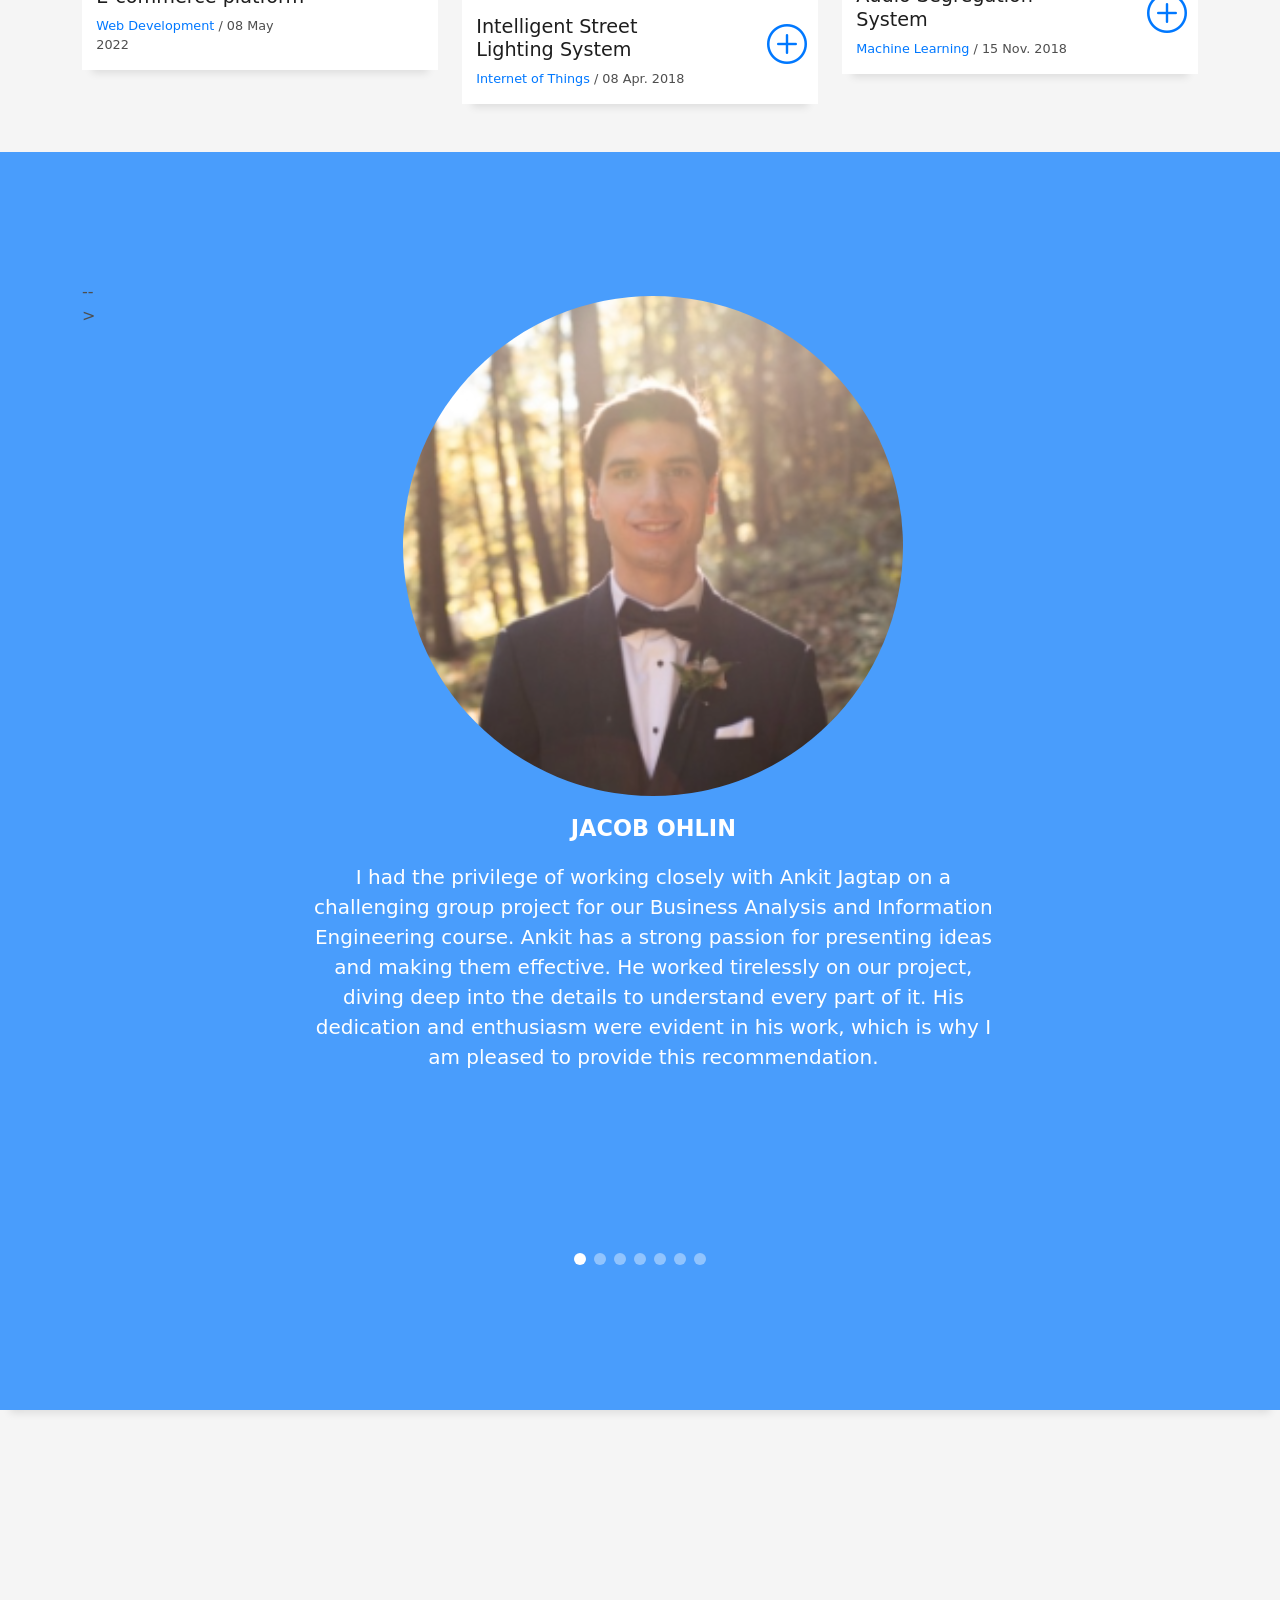
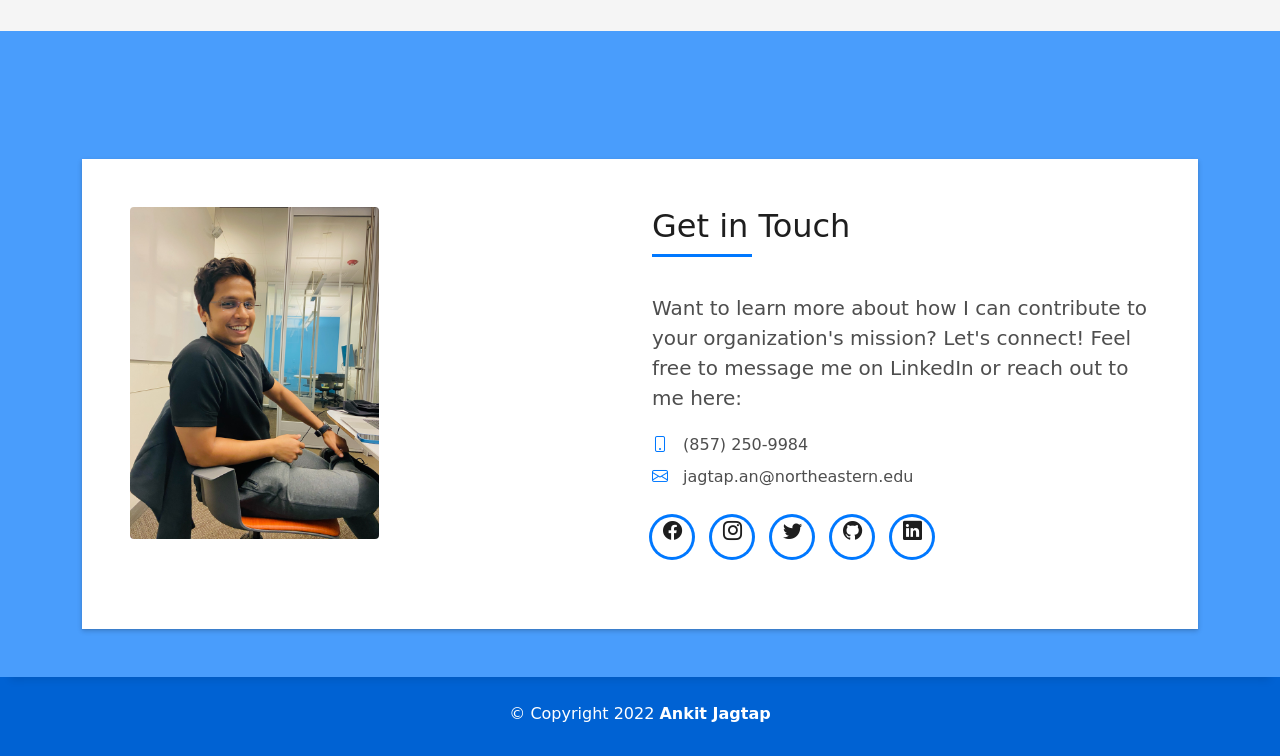
==== commit 6e79c760: "Update index.html" ====
--- a/INFO6150-Assignment5_PartA/index.html
+++ b/INFO6150-Assignment5_PartA/index.html
@@ -858,11 +858,10 @@
       <!-- End Testimonials Section -->
 
     <!-- ======= Blog Section ======= -->
-<!--     <section id="blog">
-      <iframe src="https://widget.tagembed.com/120152?view" style=" width:100%;height:500px;overflow: auto;" frameborder="0" allowtransparency="true"></iframe>
-    </section> -->
-    <div class="tagembed-widget" style="width:100%;height:100%" data-widget-id="131467" view-url="https://widget.tagembed.com/131467"></div>
-    <script src="//widget.tagembed.com/embed.min.js" type="text/javascript"></script>
+    <section id="blog">
+<!--       <iframe src="https://widget.tagembed.com/120152?view" style=" width:100%;height:500px;overflow: auto;" frameborder="0" allowtransparency="true"></iframe> -->
+      <iframe src="https://widget.tagembed.com/131467?view" style=" width:100%;height:500%;overflow: auto;" frameborder="0" allowtransparency="true"></iframe>
+    </section>
 
 
 
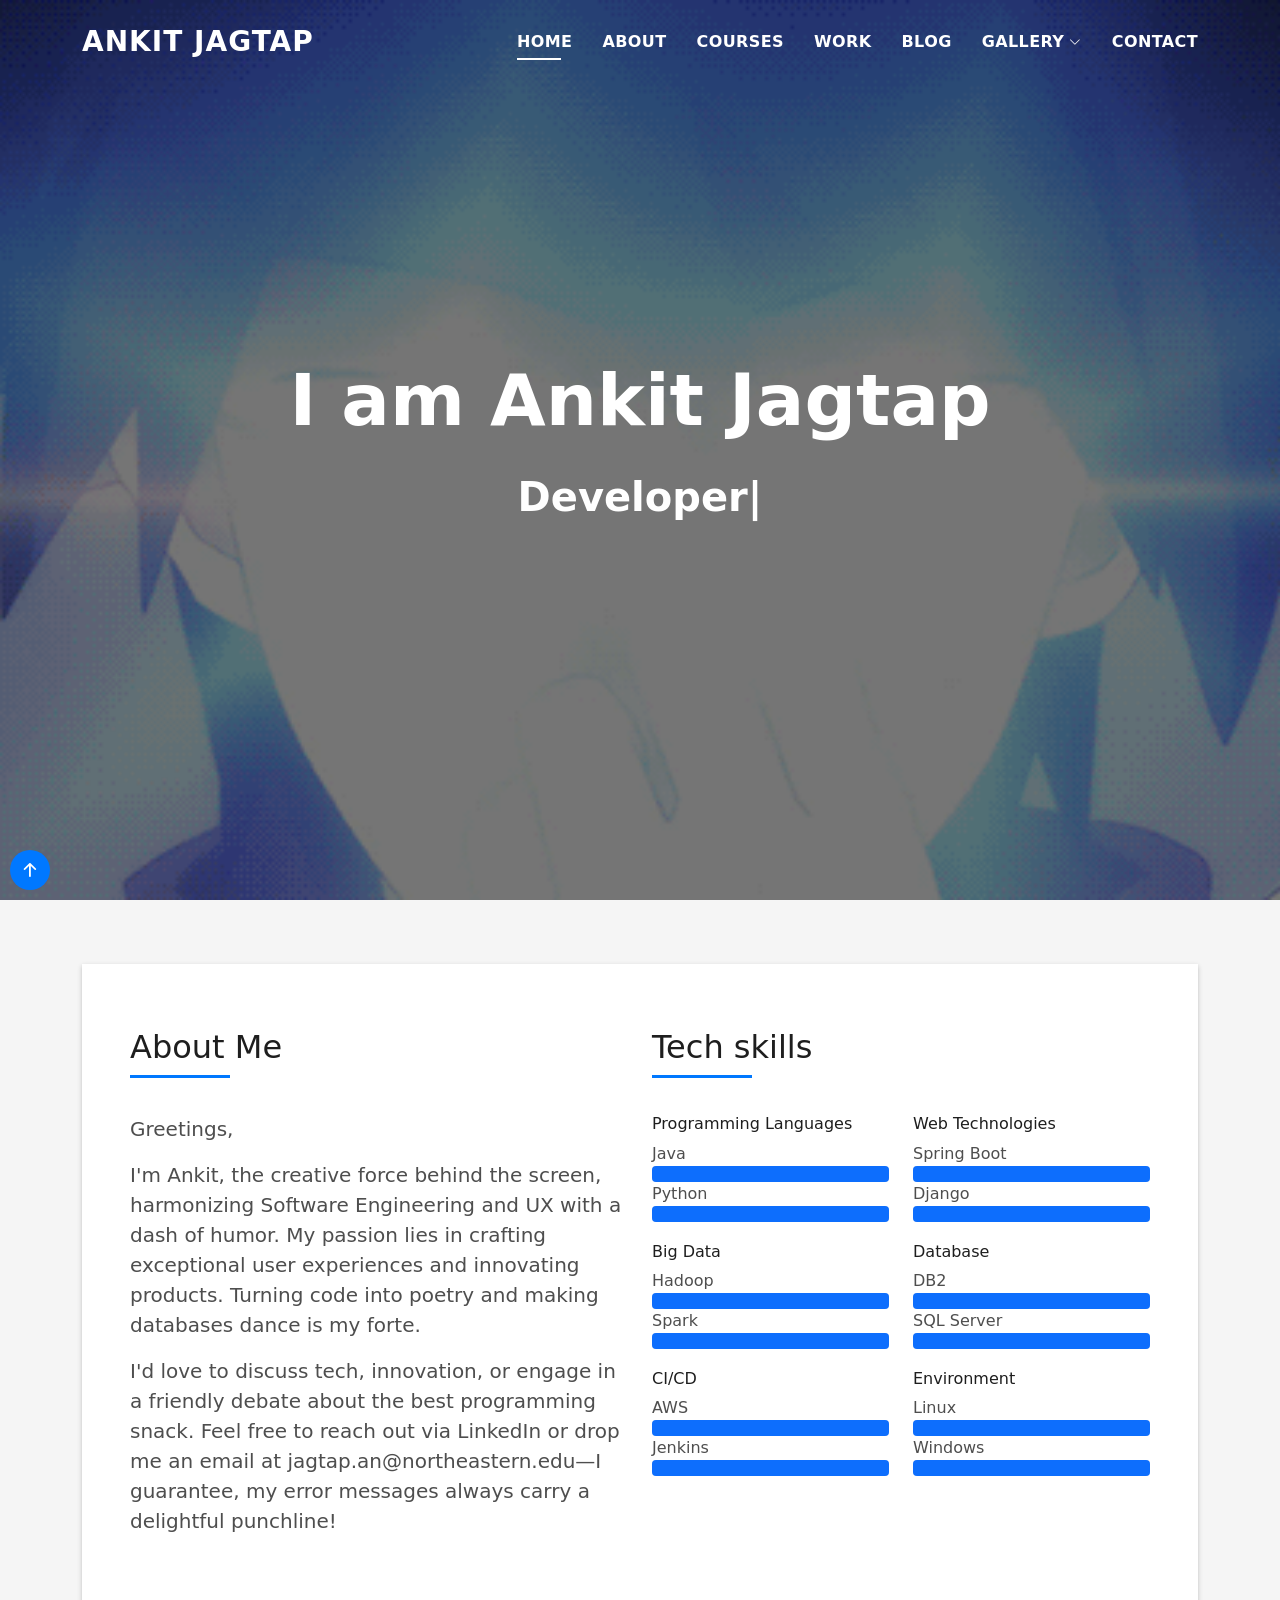
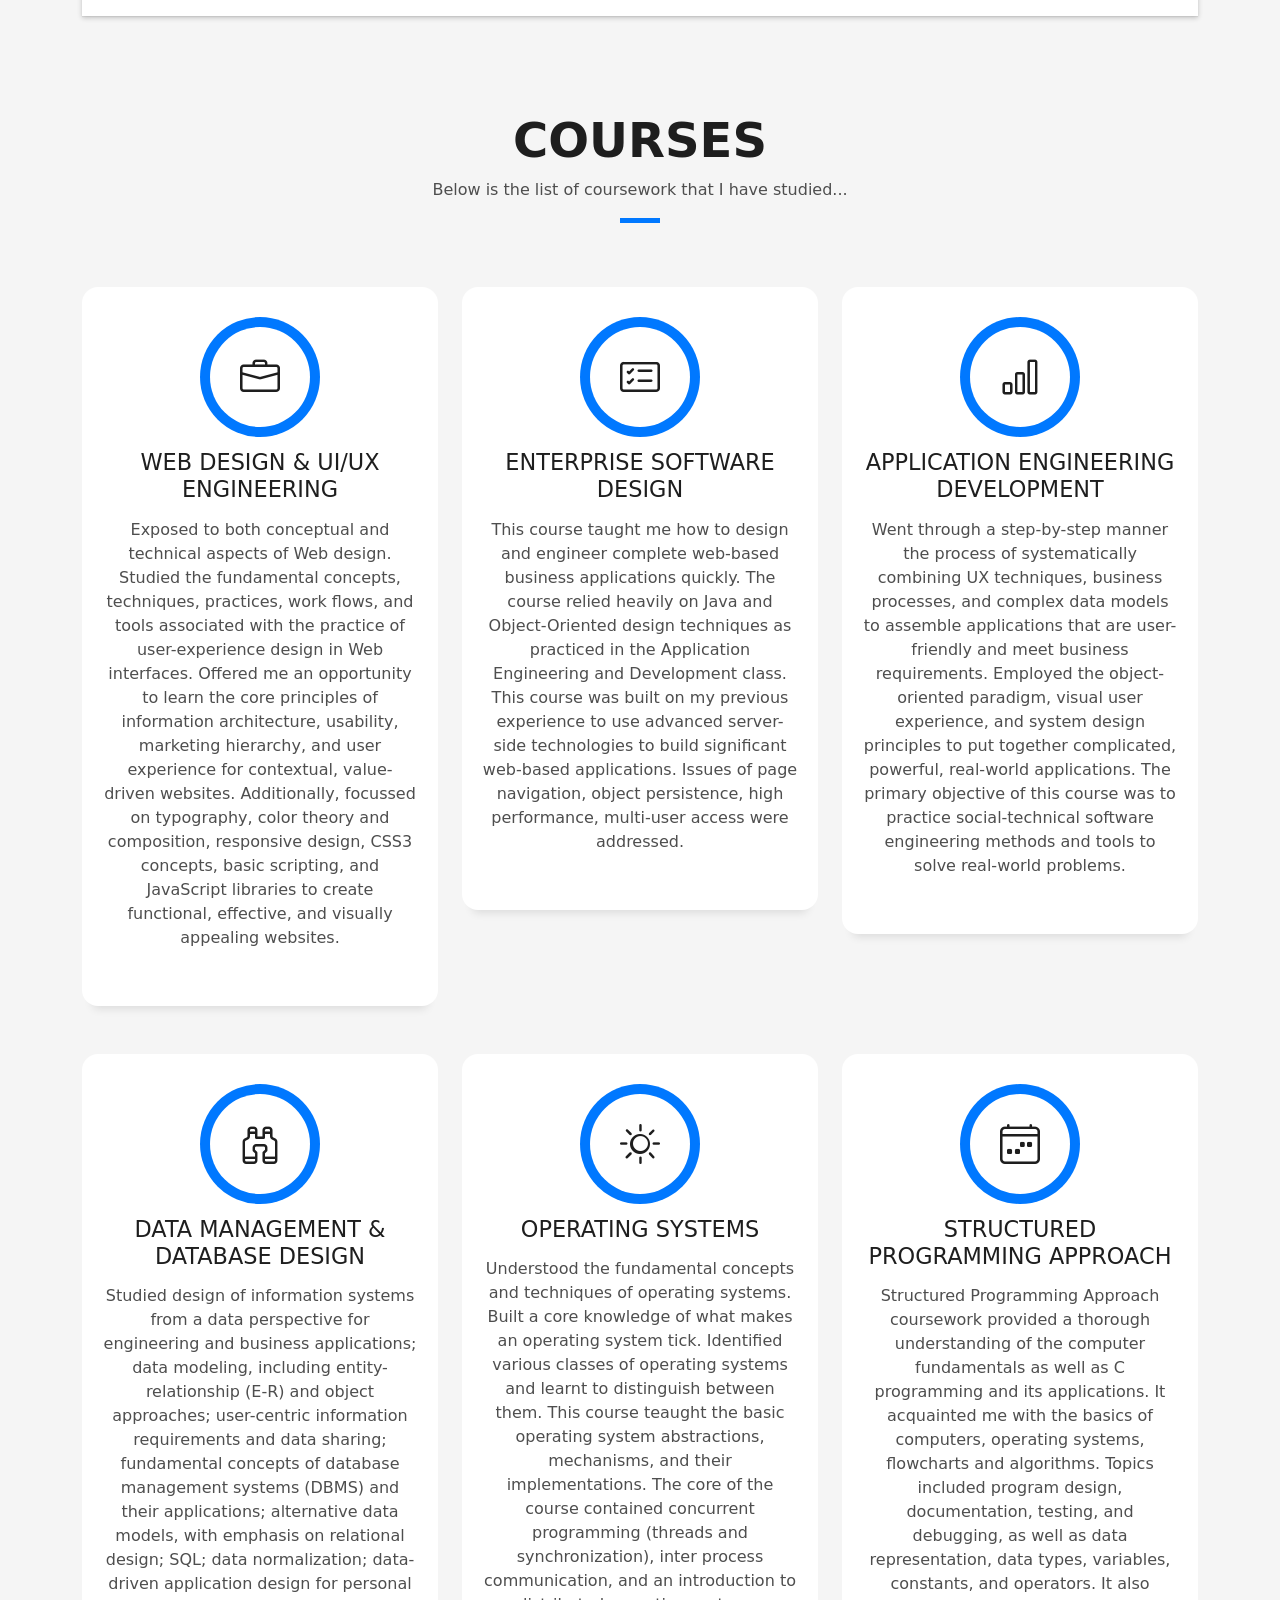
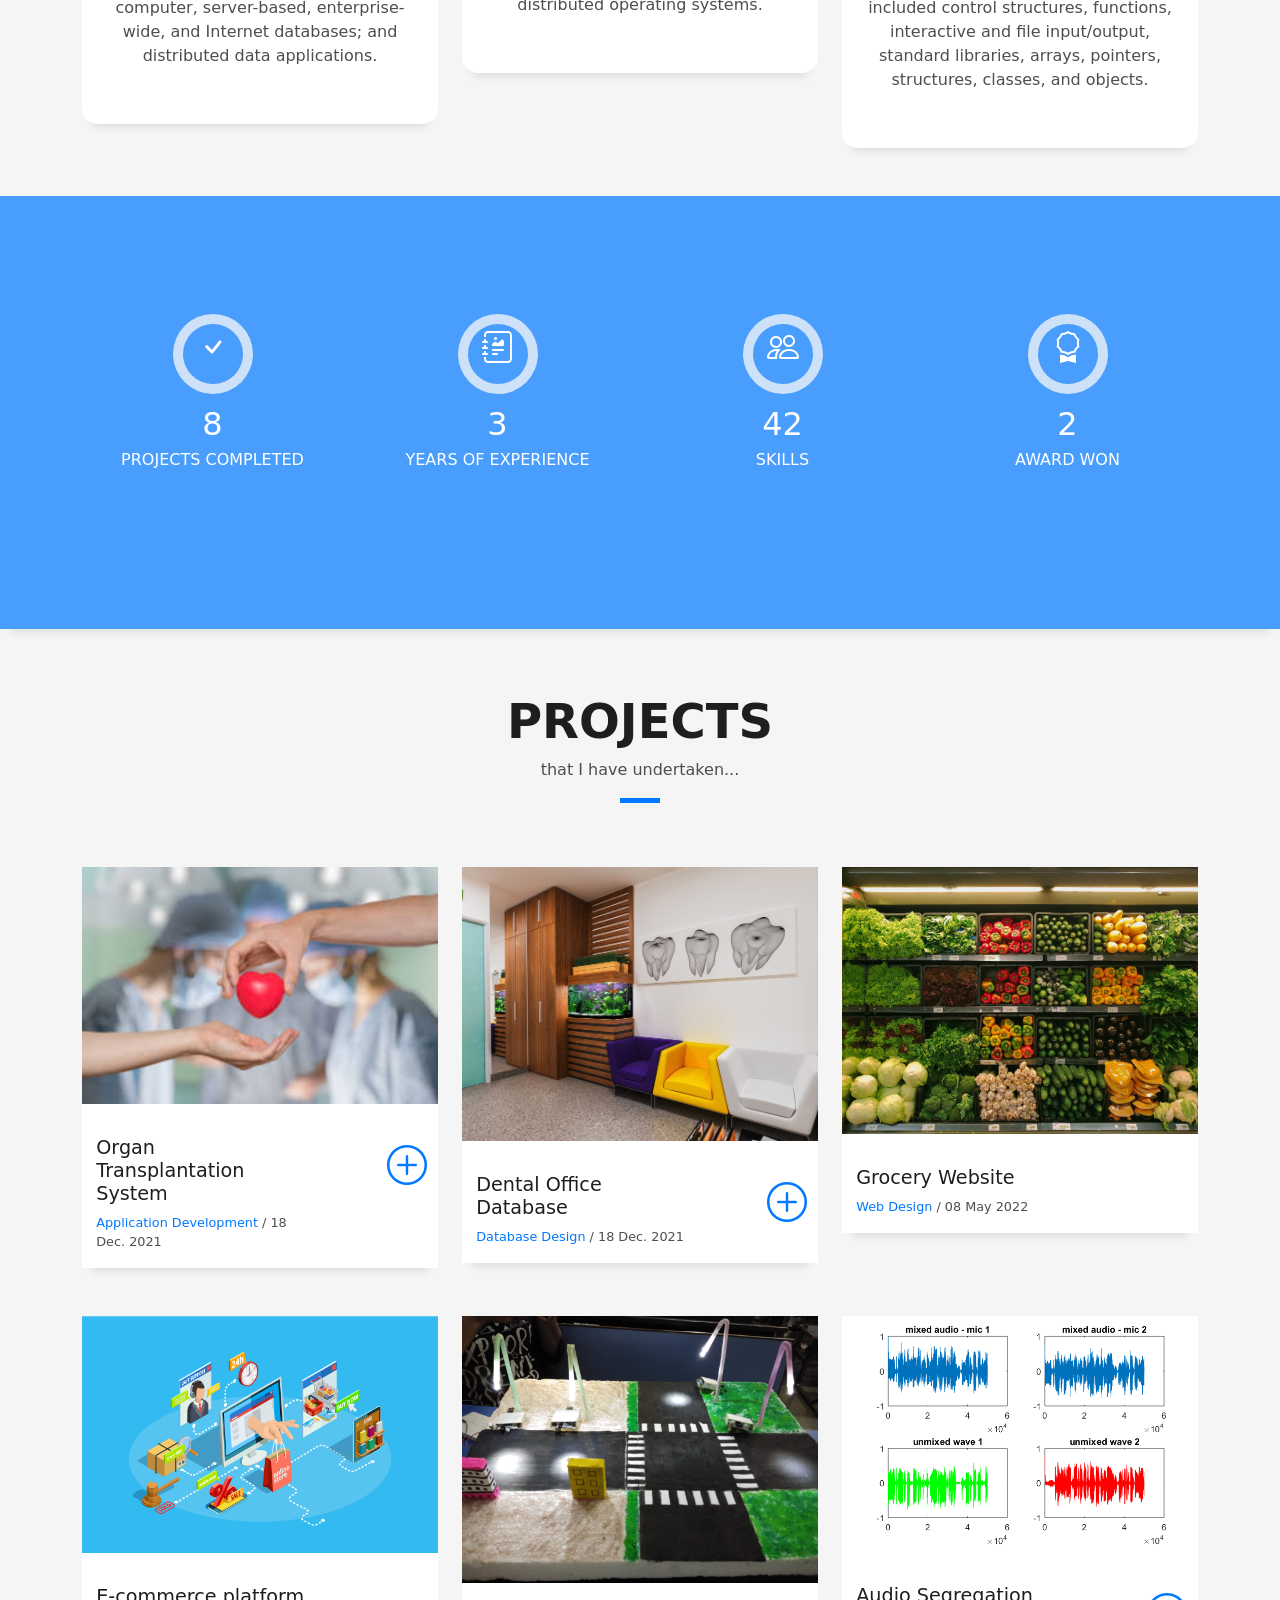
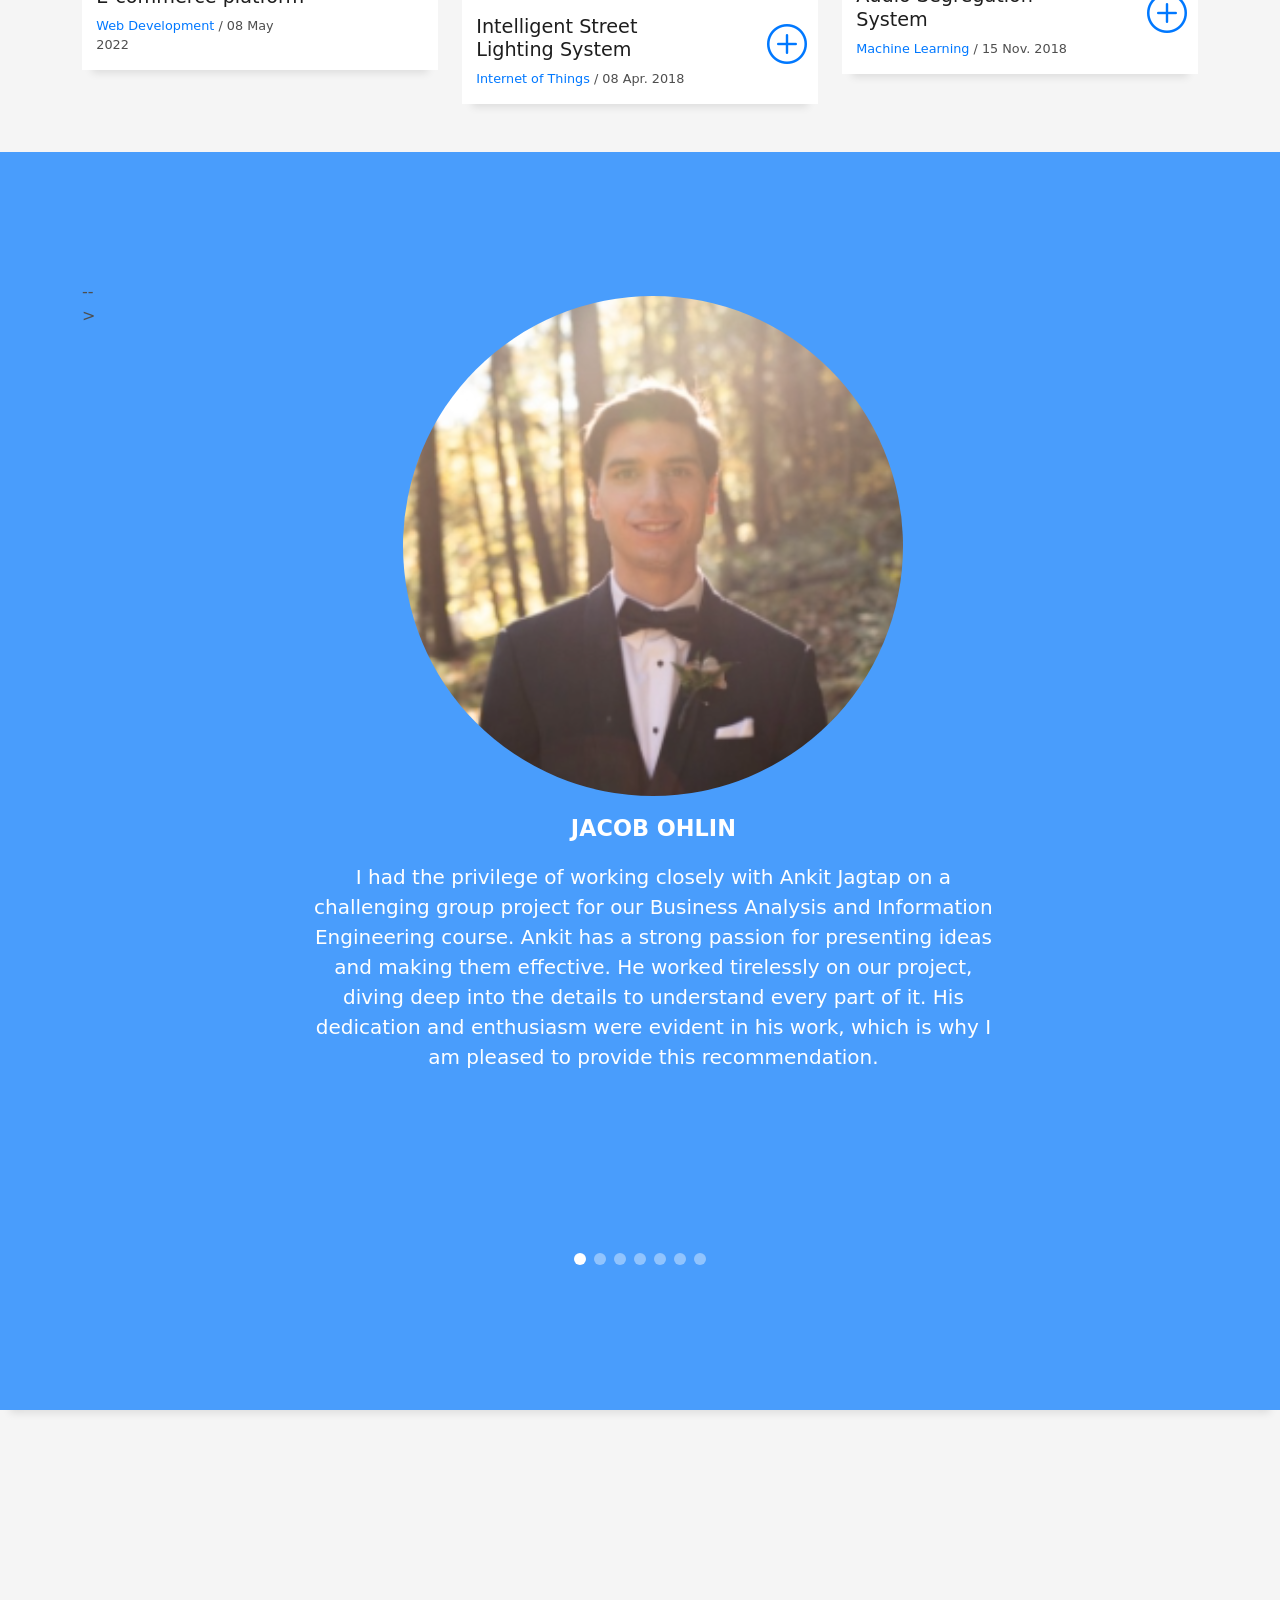
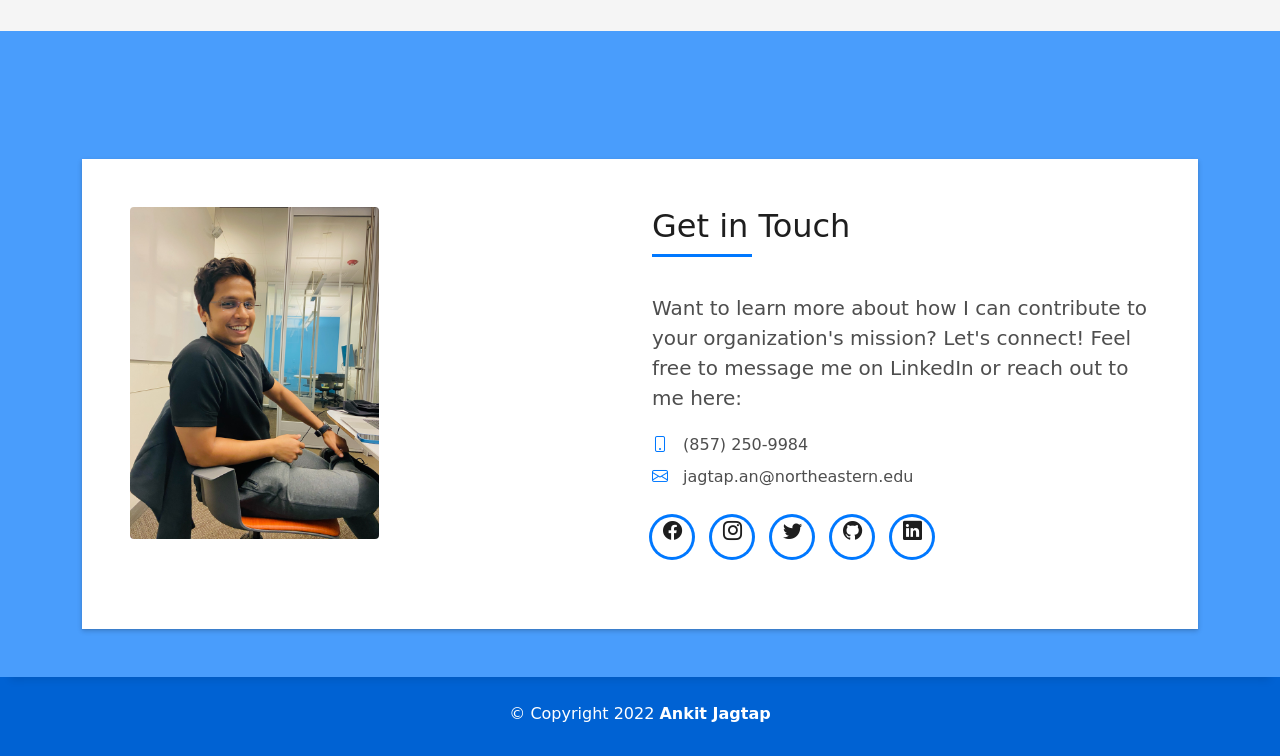
==== commit 2ba3d799: "Update index.html" ====
--- a/INFO6150-Assignment5_PartA/index.html
+++ b/INFO6150-Assignment5_PartA/index.html
@@ -859,7 +859,6 @@
 
     <!-- ======= Blog Section ======= -->
     <section id="blog">
-<!--       <iframe src="https://widget.tagembed.com/120152?view" style=" width:100%;height:500px;overflow: auto;" frameborder="0" allowtransparency="true"></iframe> -->
       <iframe src="https://widget.tagembed.com/131467?view" style=" width:100%;height:500%;overflow: auto;" frameborder="0" allowtransparency="true"></iframe>
     </section>
 
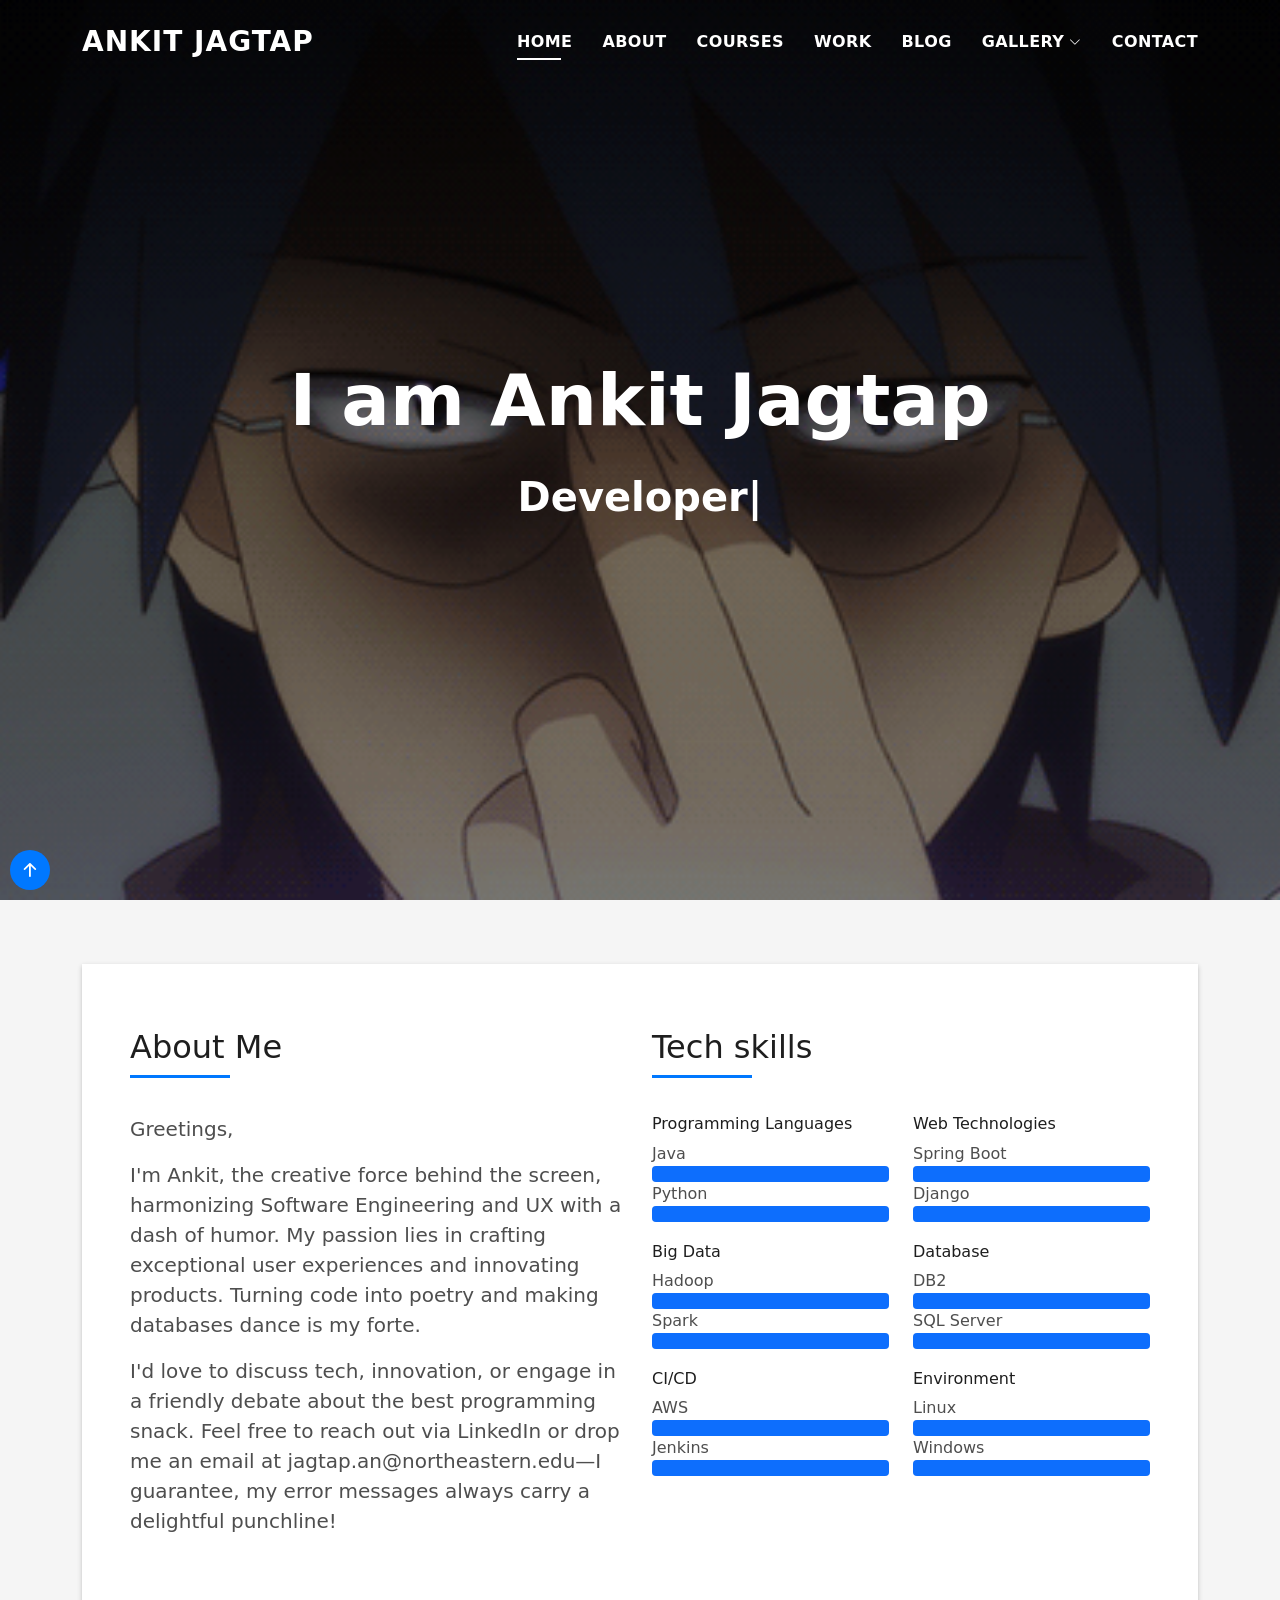
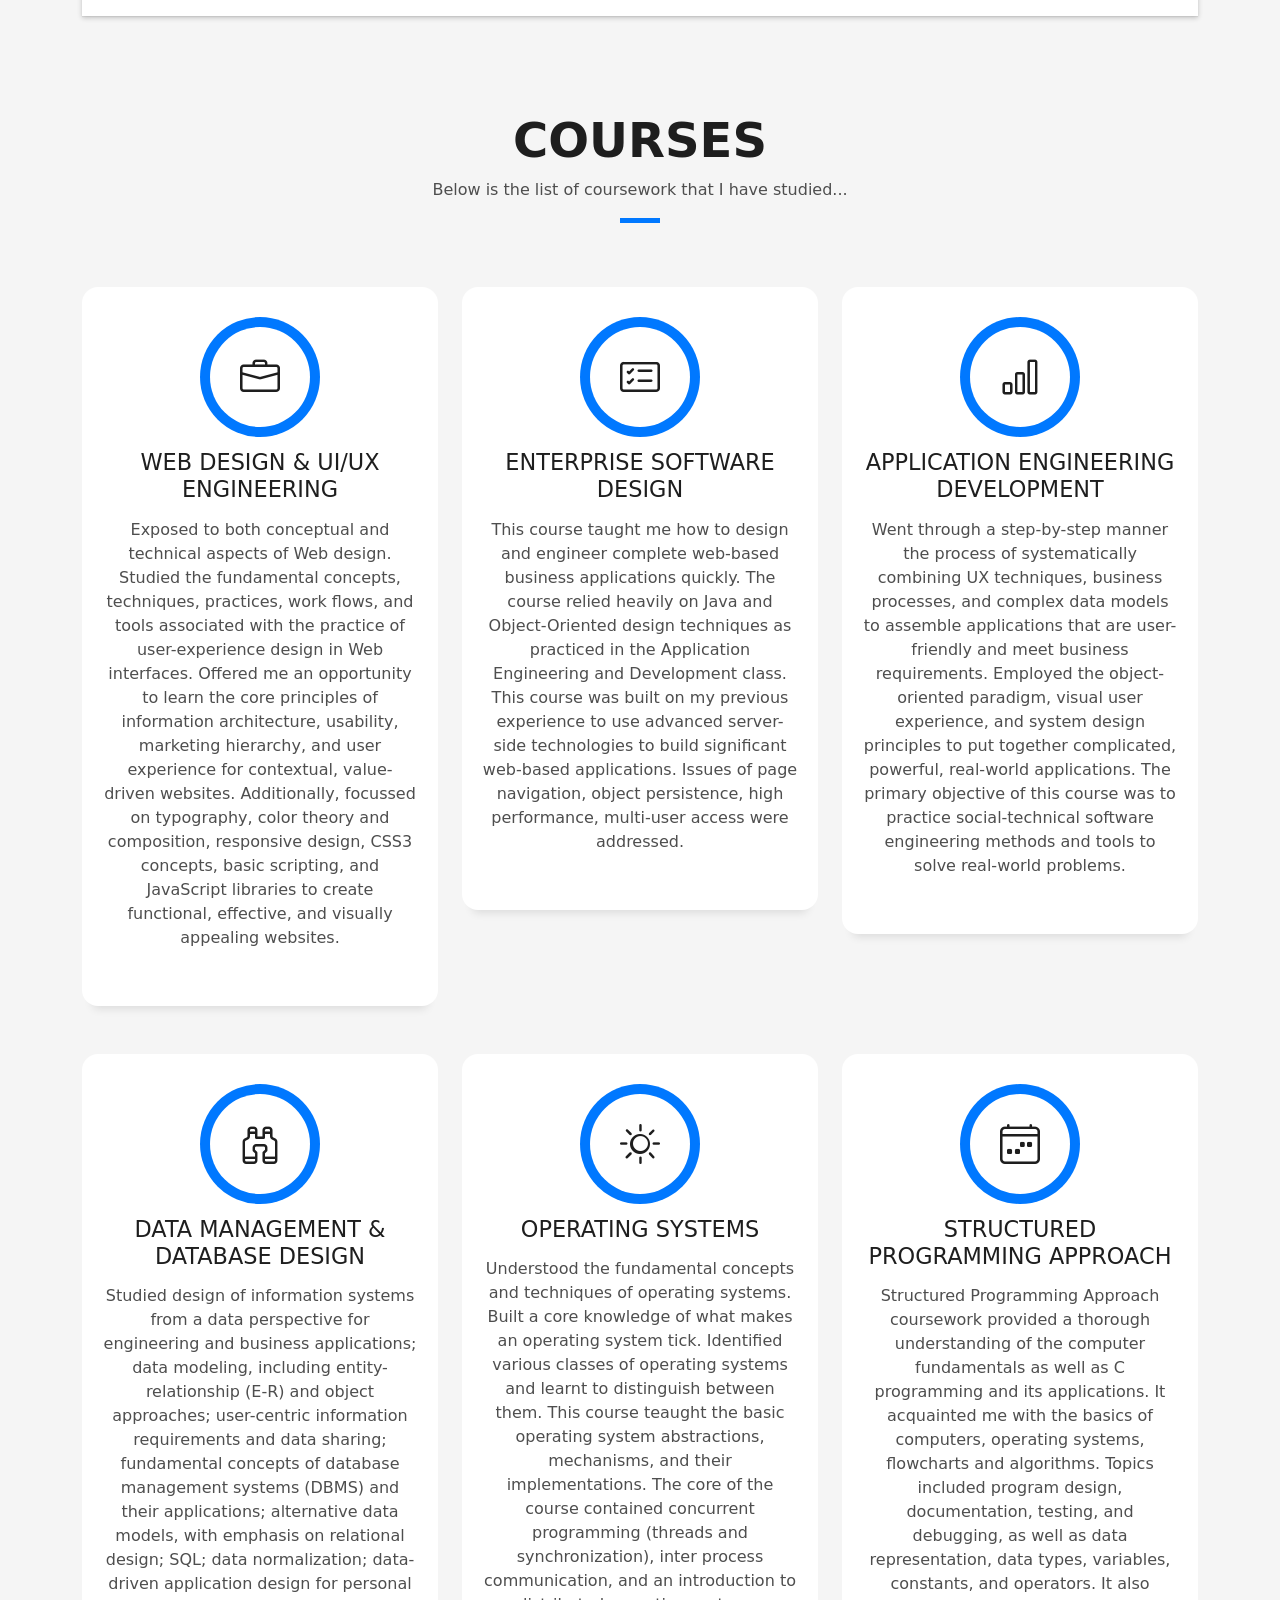
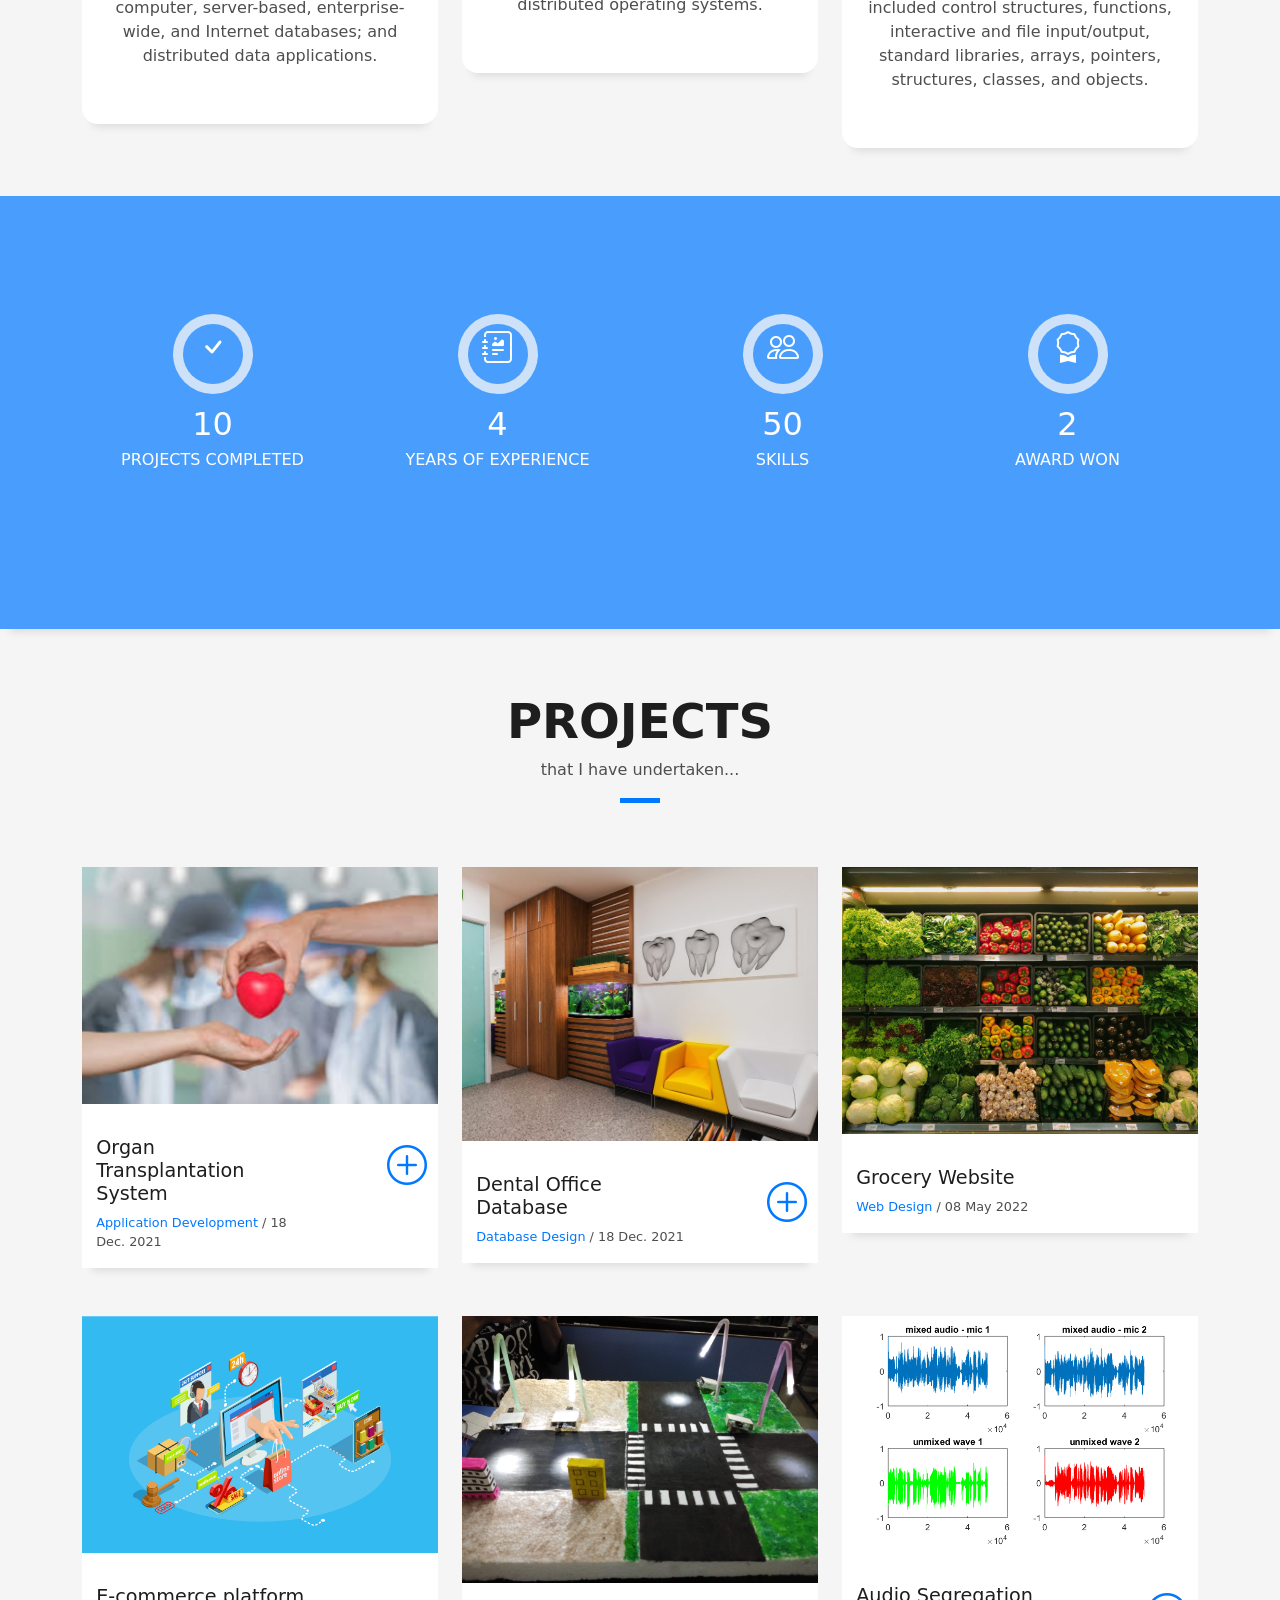
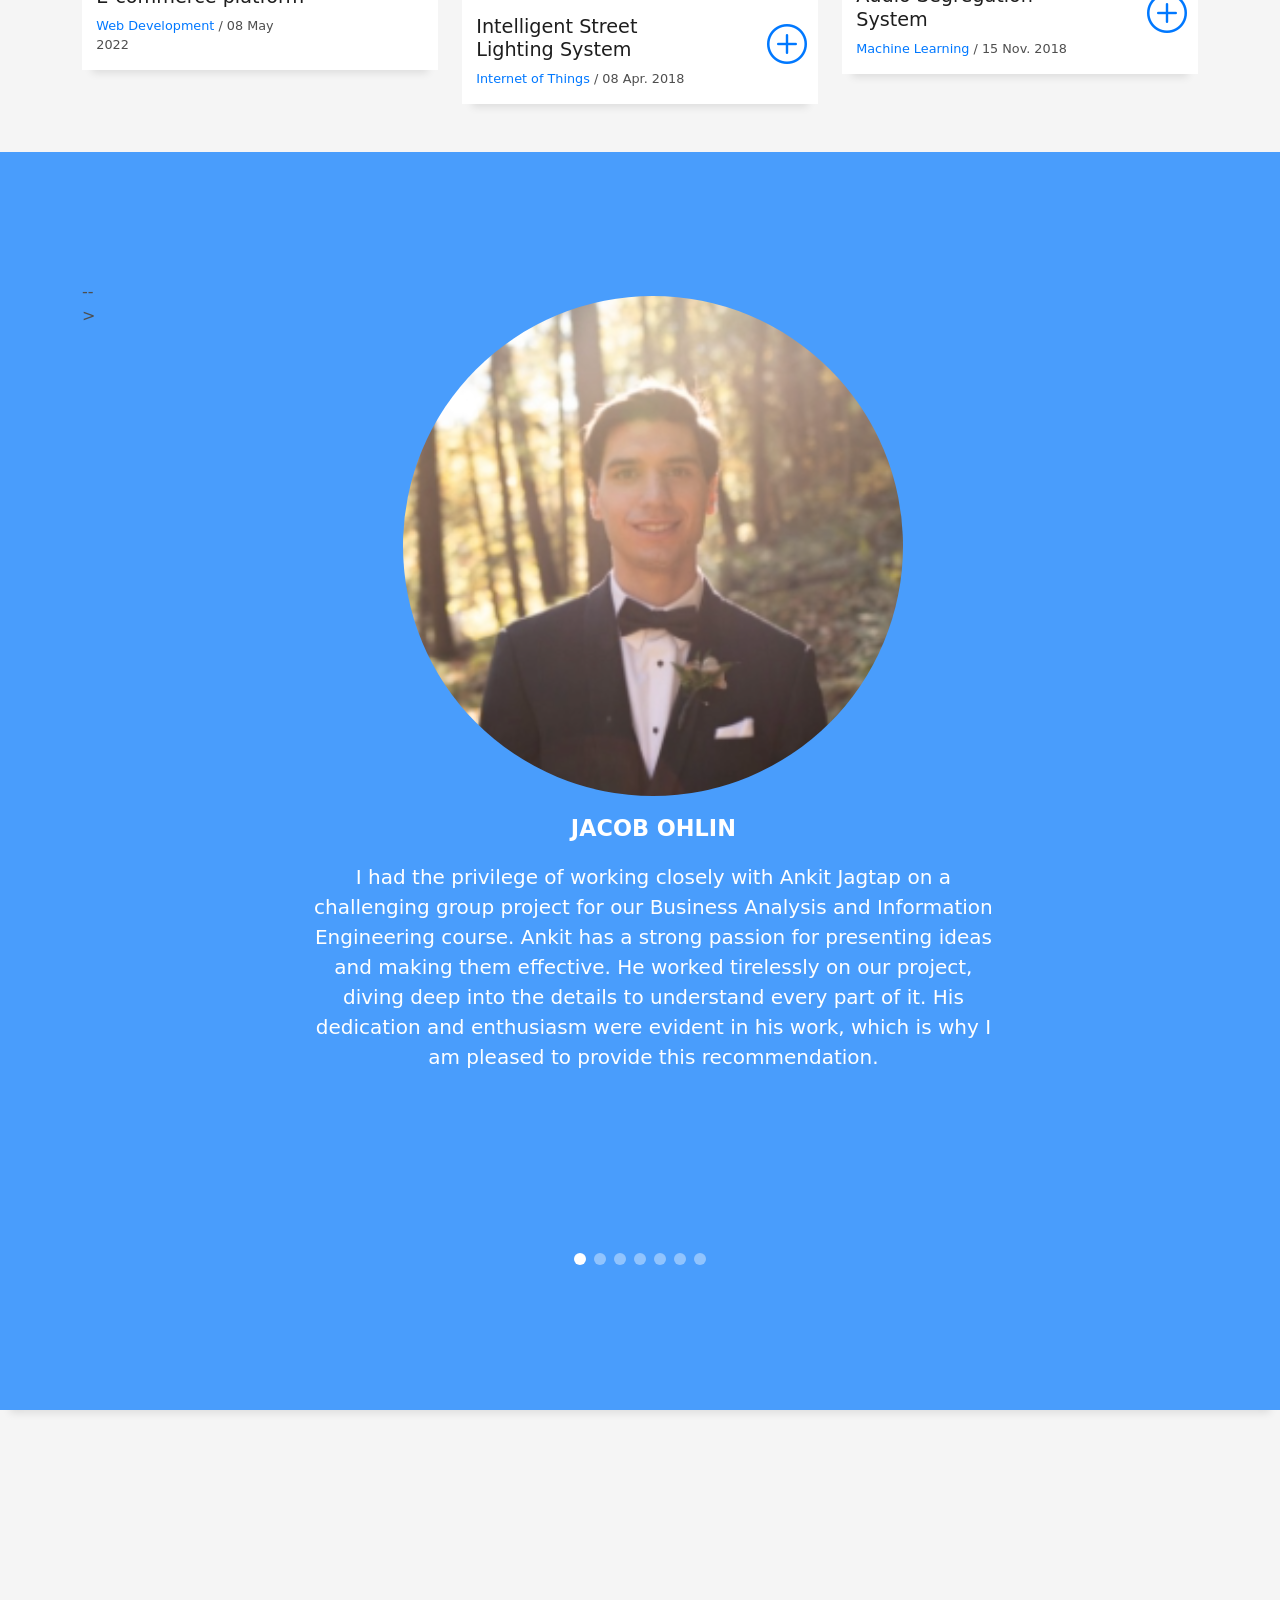
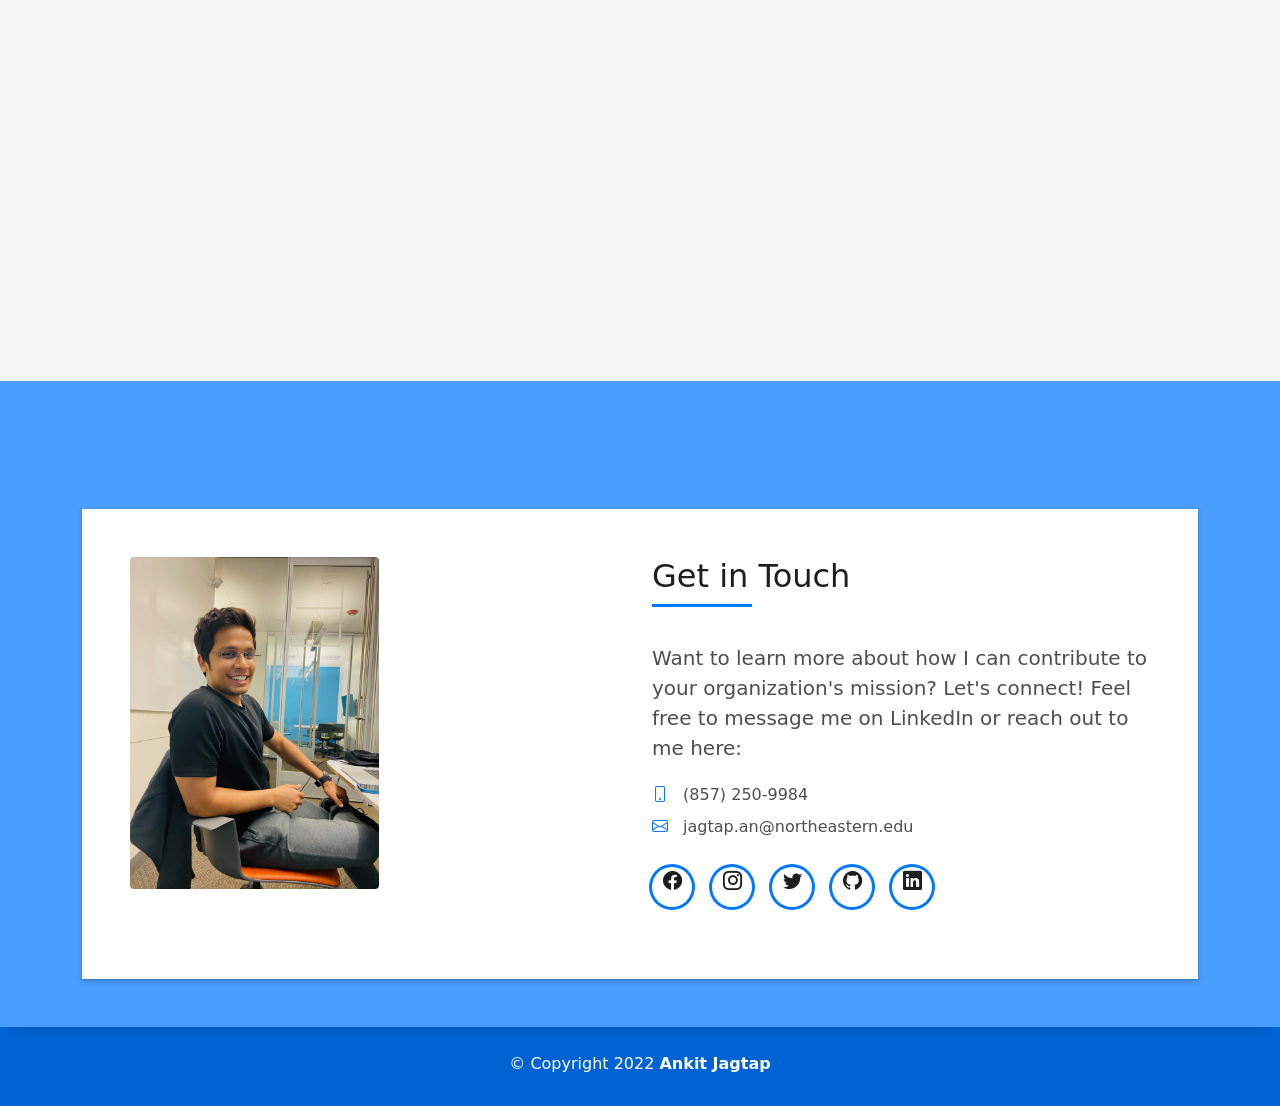
==== commit 7059946d: "Update index.html" ====
--- a/INFO6150-Assignment5_PartA/index.html
+++ b/INFO6150-Assignment5_PartA/index.html
@@ -859,7 +859,7 @@
 
     <!-- ======= Blog Section ======= -->
     <section id="blog">
-      <iframe src="https://widget.tagembed.com/131467?view" style=" width:100%;height:500%;overflow: auto;" frameborder="0" allowtransparency="true"></iframe>
+      <iframe src="https://widget.tagembed.com/120152?view" style=" width:100%;height:500px;overflow: auto;" frameborder="0" allowtransparency="true"></iframe>
     </section>
 
 
